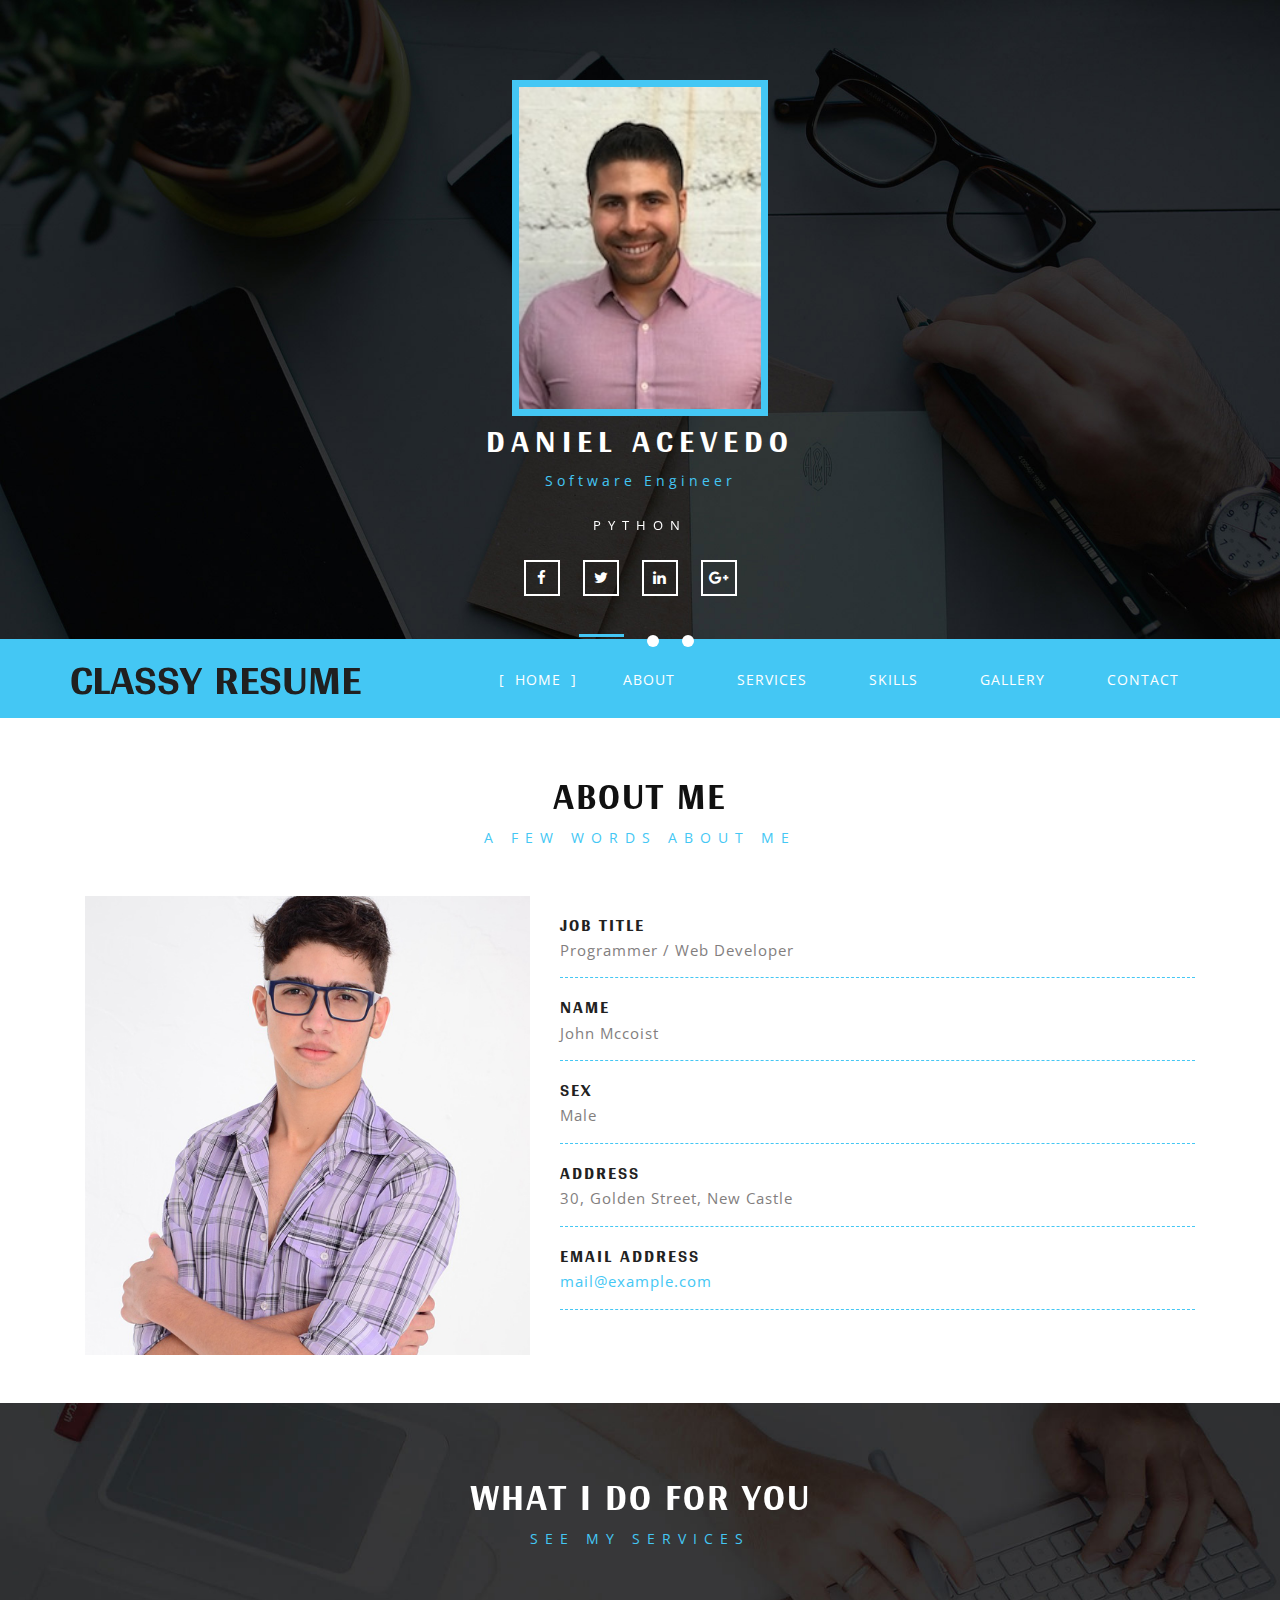
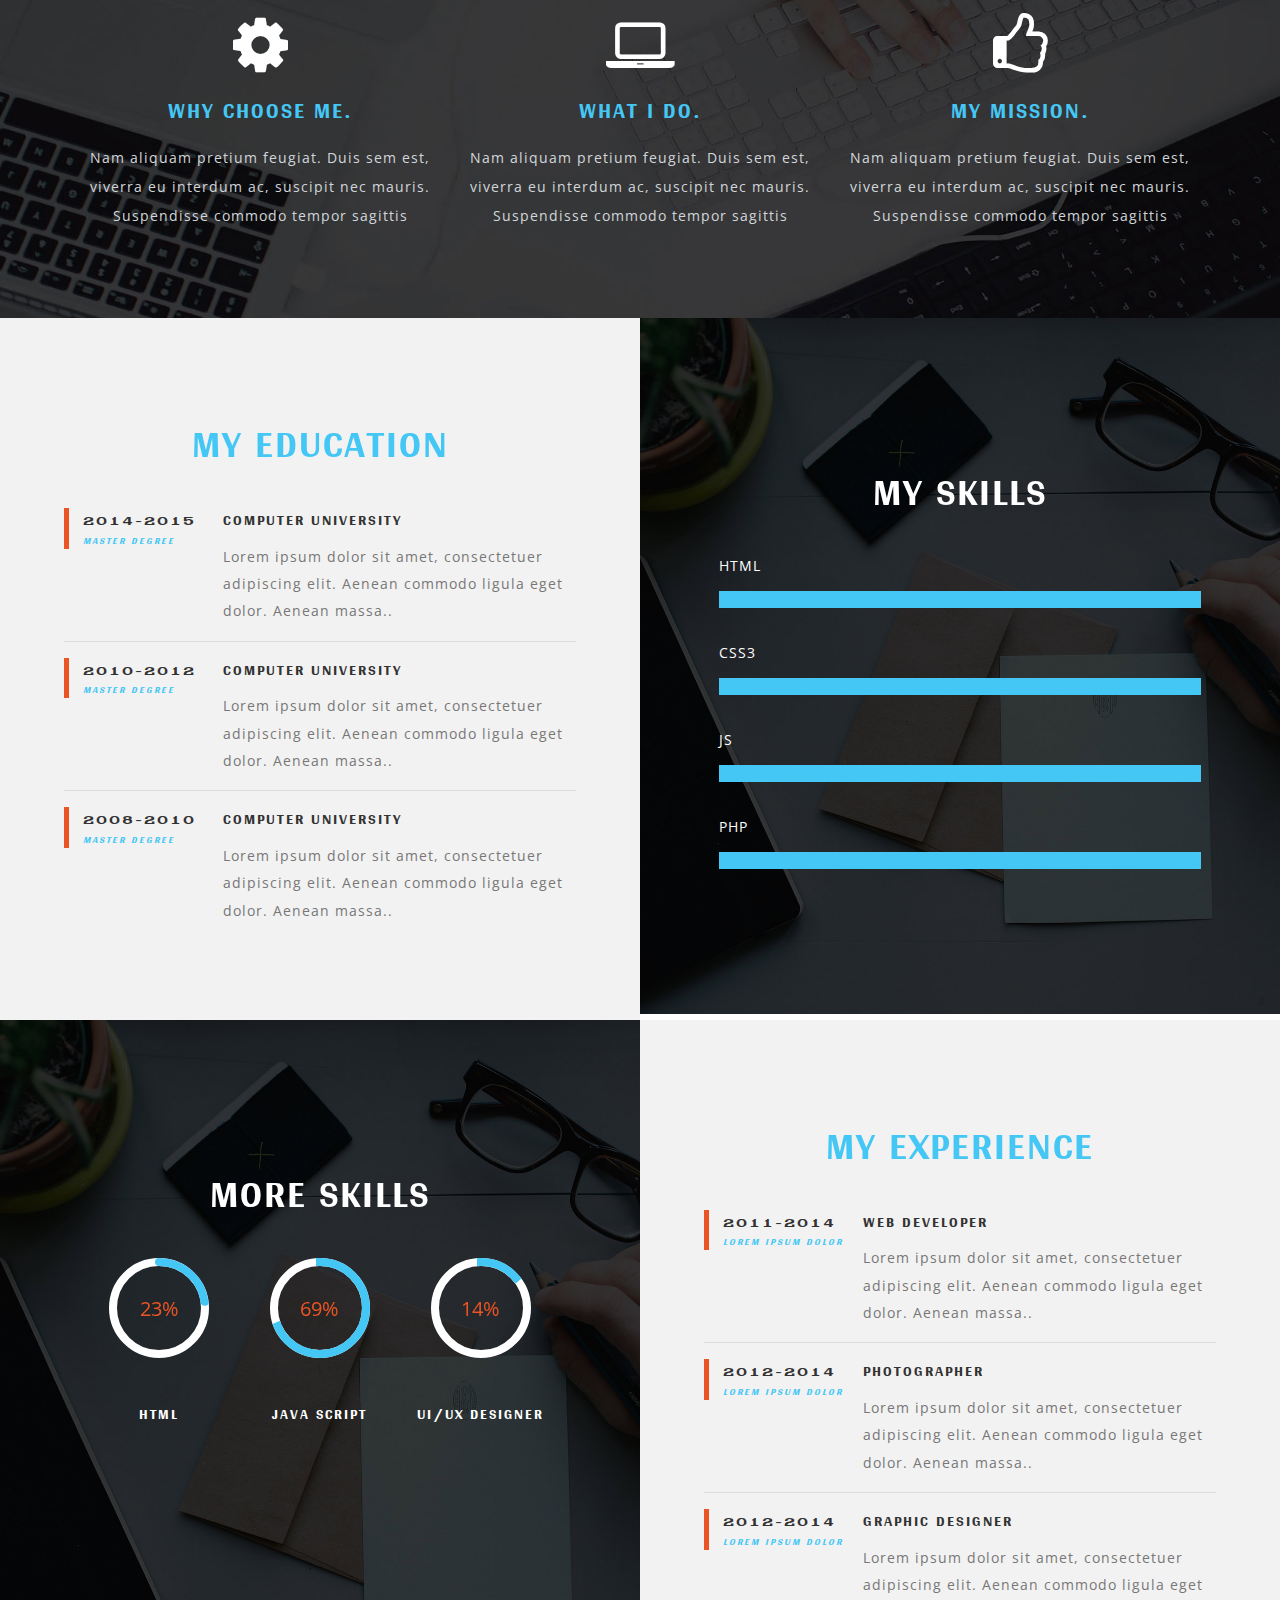
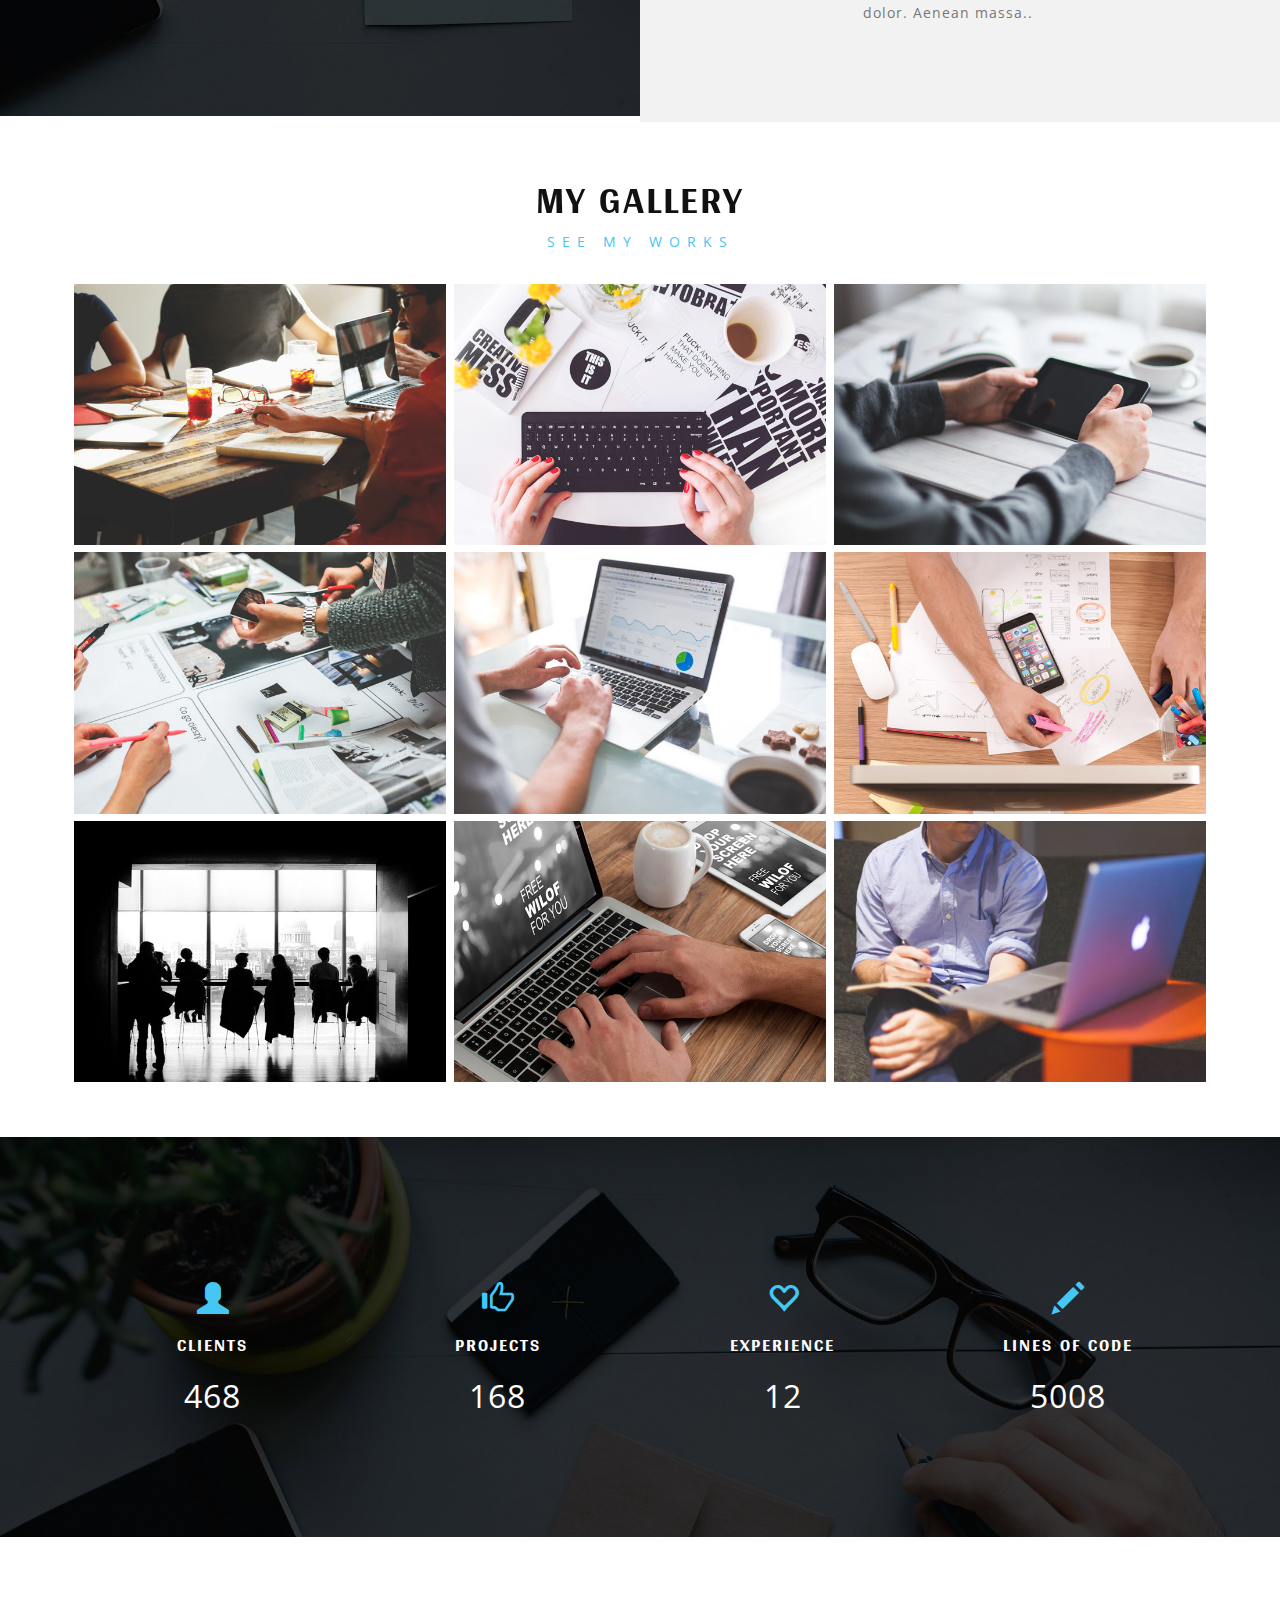
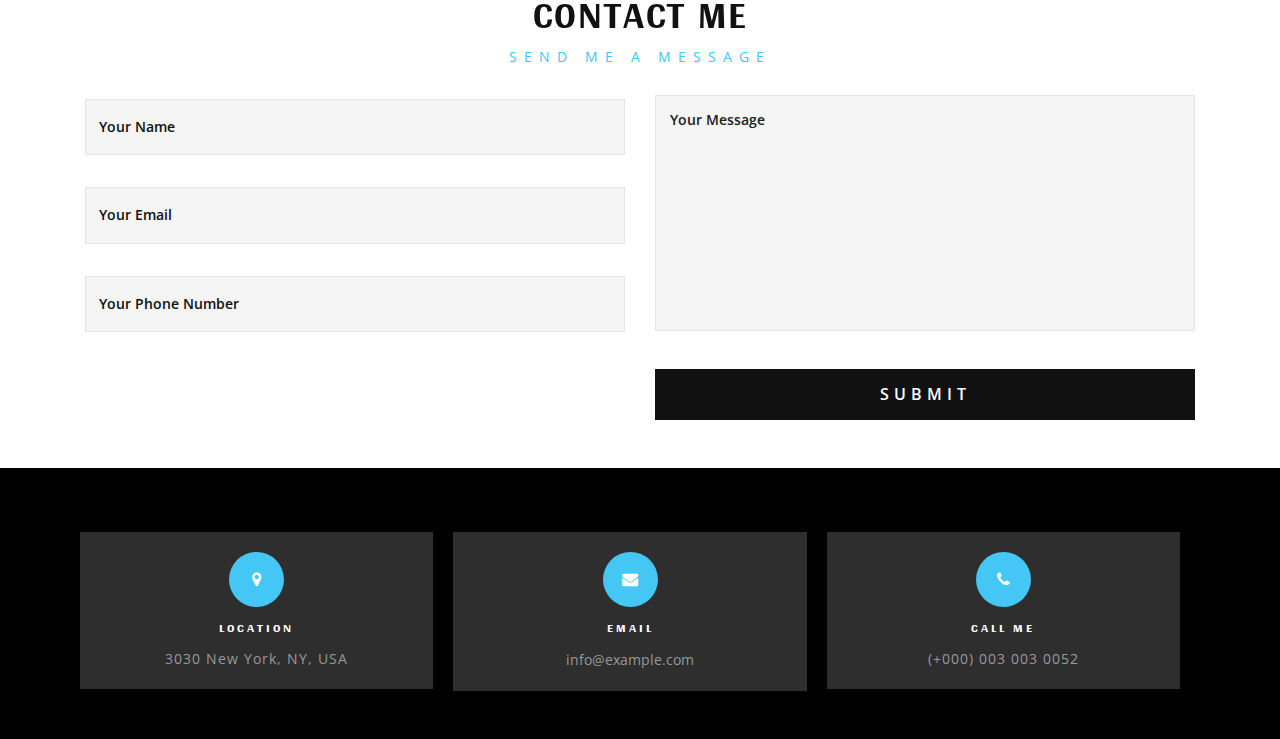
==== index.html @ b66ea281 "Website update" ====
<!DOCTYPE html>
<html lang="en">
<head>
<title>Daniel Acevedo</title>
<!-- for-mobile-apps -->
<meta name="viewport" content="width=device-width, initial-scale=1">
<meta http-equiv="Content-Type" content="text/html; charset=utf-8" />
<meta name="keywords" content="Daniel Acevedo" />
<script type="application/x-javascript"> addEventListener("load", function() { setTimeout(hideURLbar, 0); }, false);
		function hideURLbar(){ window.scrollTo(0,1); } </script>
<!-- //for-mobile-apps -->
<link href="css/bootstrap.css" rel="stylesheet" type="text/css" media="all" />
<link href="css/style.css" rel="stylesheet" type="text/css" media="all" />
<!-- gallery -->
<link type="text/css" rel="stylesheet" href="css/cm-overlay.css" />

<!-- //gallery -->
<!-- font-awesome icons -->
<link href="css/font-awesome.css" rel="stylesheet"> 

<!-- //font-awesome icons -->
<link href="//fonts.googleapis.com/css?family=Gidugu" rel="stylesheet">
<link href='//fonts.googleapis.com/css?family=Open+Sans:400,300,300italic,400italic,600,600italic,700,700italic,800,800italic' rel='stylesheet' type='text/css'>

</head>
	
<body>
<div class="main" id="home">
<!-- banner -->
	<div class="banner">
			<!--Slider-->
			<img src="images/headshot.jpg" alt=" " class="img-responsive">
					<h2>Daniel Acevedo</h2>
					<span>Software Engineer</span>
				<div class="callbacks_container">
					<ul class="rslides" id="slider3">
						<li>
						
							<div class="slider-info">
								  <p>Python</p>
							</div>
						</li>
						<li>
							<div class="slider-info">
							   
								   <p>C++</p>
						    </div>
						</li>
						<li>
							
							<div class="slider-info">
							<p>Video Game Experience</p>
							
							</div>
						</li>


					</ul>
					
			<div class="clearfix"></div>
		</div>
		<!--//Slider-->
					<ul class="top-links">
									<li><a href="#"><i class="fa fa-facebook"></i></a></li>
									<li><a href="#"><i class="fa fa-twitter"></i></a></li>
									<li><a href="https://linkedin.com/danielacevedo65"><i class="fa fa-linkedin"></i></a></li>
									<li><a href="#"><i class="fa fa-google-plus"></i></a></li>
								</ul>
	</div>
<!-- //banner -->
	</div>
<!-- header -->
	<div class="w3_navigation">
		<div class="container">
			<nav class="navbar navbar-default">
				<!-- Brand and toggle get grouped for better mobile display -->
				<div class="navbar-header">
				  <button type="button" class="navbar-toggle collapsed" data-toggle="collapse" data-target="#bs-example-navbar-collapse-1">
					<span class="sr-only">Toggle navigation</span>
					<span class="icon-bar"></span>
					<span class="icon-bar"></span>
					<span class="icon-bar"></span>
				  </button>
					<div class="logo">
						<h1><a class="navbar-brand" href="index.html"><span class="one">C</span>lassy Resume</a></h1>
					</div>
				</div>

				<!-- Collect the nav links, forms, and other content for toggling -->
				<div class="collapse navbar-collapse nav-wil" id="bs-example-navbar-collapse-1">
					<nav class="cl-effect-1" id="cl-effect-1">
						<ul class="nav navbar-nav">
							<li class="active"><a class="scroll" href="index.html">Home</a></li>
							<li><a href="#about" class="scroll hvr-bounce-to-bottom">About</a></li>
							<li><a href="#services" class="scroll hvr-bounce-to-bottom">Services</a></li>
							<li><a href="#education" class="scroll hvr-bounce-to-bottom">Skills</a></li>
							<li><a href="#gallery" class="scroll hvr-bounce-to-bottom">Gallery</a></li>
							<li><a href="#mail" class="scroll hvr-bounce-to-bottom">Contact</a></li>
						</ul>
					</nav>
				</div>
				<!-- /.navbar-collapse -->
			</nav>
		</div>
	</div>
</div>
<!-- //header -->
<!-- about -->
	<div class="about" id="about">
		<div class="container">
					<h3 class="w3l_head">About Me</h3>
			<p class="w3ls_head_para">A few words about me</p>
		<div class="w3l-grids-about">
				<div class="col-md-5 w3ls-ab-right">
					<div class="agile-about-right-img">
						<img src="images/ab.jpg" alt="">
					</div>
				</div>
				<div class="col-md-7 w3ls-agile-left">
					<div class="w3ls-agile-left-info">
						<h4>Job Title</h4>
						<p>Programmer / Web Developer</p>
					</div>
					<div class="w3ls-agile-left-info">
						<h4>Name</h4>
						<p>John Mccoist</p>
					</div>
					<div class="w3ls-agile-left-info">
						<h4>Sex</h4>
						<p>Male</p>
					</div>
					<div class="w3ls-agile-left-info">
						<h4>Address</h4>
						<p> 30, Golden Street, New Castle</p>
					</div>
					<div class="w3ls-agile-left-info">
						<h4>Email Address</h4>
						<p><a href="mailto:example@email.com">mail@example.com</a></p>
					</div>
				</div>
				<div class="clearfix"> </div>
			</div>
			</div>
		</div>
<!-- //about-bottom -->
<!-- services -->
<div class="service" id="services">
     <div class="container">
	 
	 		<h3 class="w3l_head two">WHAT I DO FOR YOU</h3>
			<p class="w3ls_head_para">See My Services</p>
    <div class="service-agileits">
			
			<div class="col-md-4 list-gds text-center">
				<i class="fa fa-cog" aria-hidden="true"></i>
				<h4>WHY CHOOSE Me.</h4>
				<p>Nam aliquam pretium feugiat. Duis sem est, viverra eu interdum ac, 
					suscipit nec mauris. Suspendisse commodo tempor sagittis</p>
			</div>
			<div class="col-md-4 list-gds text-center">
				<i class="fa fa-laptop" aria-hidden="true"></i>
				<h4>WHAT I DO. </h4>
				<p>Nam aliquam pretium feugiat. Duis sem est, viverra eu interdum ac, 
					suscipit nec mauris. Suspendisse commodo tempor sagittis</p>
			</div>
				<div class="col-md-4 list-gds text-center">
				<i class="fa fa-thumbs-o-up" aria-hidden="true"></i>
				<h4>My MISSION.</h4>
				<p>Nam aliquam pretium feugiat. Duis sem est, viverra eu interdum ac, 
					suscipit nec mauris. Suspendisse commodo tempor sagittis</p>
			</div>

			<div class="clearfix"></div>			
		
	 </div>
  </div>
 </div>
<!-- //services -->
<!-- /education -->
 <div class="education" id="education">
	    <div class="col-md-6 education-w3l">
		     <h3 class="w3l_head three">My Education</h3>
			  <div class="education-agile-grids">
				  <div class="education-agile-w3l">
				     <div class="education-agile-w3l-year">
					       <h4>2014-2015</h4>
						   <h6>Master Degree</h6>
				     </div>
					 <div class="education-agile-w3l-info">
					       <h4>COMPUTER UNIVERSITY</h4>
						   <p>Lorem ipsum dolor sit amet, consectetuer adipiscing elit. Aenean commodo ligula eget dolor. Aenean massa..</p>
						  
				     </div>
				      <div class="clearfix"></div>
				  </div>
				  <div class="education-agile-w3l two">
				     <div class="education-agile-w3l-year">
					       <h4>2010-2012</h4>
						   <h6>Master Degree</h6>
				     </div>
					 <div class="education-agile-w3l-info">
					       <h4>COMPUTER UNIVERSITY</h4>
						   <p>Lorem ipsum dolor sit amet, consectetuer adipiscing elit. Aenean commodo ligula eget dolor. Aenean massa..</p>
						  
				     </div>
				      <div class="clearfix"></div>
				  </div>
				  <div class="education-agile-w3l">
				     <div class="education-agile-w3l-year">
					       <h4>2008-2010</h4>
						   <h6>Master Degree</h6>
				     </div>
					 <div class="education-agile-w3l-info">
					       <h4>COMPUTER UNIVERSITY</h4>
						  						   <p>Lorem ipsum dolor sit amet, consectetuer adipiscing elit. Aenean commodo ligula eget dolor. Aenean massa..</p>
						  
				     </div>
				      <div class="clearfix"></div>
				  </div>
				 
			  </div>
		</div>
		<div class="col-md-6 skills">
		<h3 class="w3l_head two">My Skills</h3>
	     <div class="skill-agile">
						<div class='bar_group'>
						<div class='bar_group__bar thin elastic' label='HTML' value='230'></div>
						<div class='bar_group__bar thin elastic' label='Css3' value='130'></div>
						<div class='bar_group__bar thin elastic' label='Js' value='160'></div>
						<div class='bar_group__bar thin elastic' label='Php' value='340'></div>
					</div>

						</div>
		 </div>
		 <div class="clearfix"> </div>
		</div>
 <!-- //education -->
 <!-- /experience -->
 <div class="education" id="education two">
 		<div class="col-md-6 skills two">
		<h3 class="w3l_head two">More Skills</h3>
	     <div class="skill-agile">
			<div class="col-sm-4 abt-gd-left text-center">
			<div id="demo-pie-1" class="pie-title-center" data-percent="25"> <span class="pie-value"></span> </div>
			<h4>HTML</h4>
		</div>
		
		<div class="col-sm-4 abt-gd-left text-center">		   
			<div id="demo-pie-3" class="pie-title-center" data-percent="75"> <span class="pie-value"></span> </div>
			<h4>Java Script</h4>
		</div>
		<div class="col-sm-4 abt-gd-left text-center">		   
			<div id="demo-pie-4" class="pie-title-center" data-percent="15"> <span class="pie-value"></span> </div>
			<h4>UI/UX Designer</h4>
		</div>
		<div class="clearfix"></div>
</div>
		 </div>
	    <div class="col-md-6 education-w3l">
		     <h3 class="w3l_head three">My Experience</h3>
			  <div class="education-agile-grids">
				  <div class="education-agile-w3l">
				     <div class="education-agile-w3l-year">
					       <h4>2011-2014</h4>
						   <h6>Lorem ipsum dolor</h6>
				     </div>
					 <div class="education-agile-w3l-info">
					       <h4>Web Developer</h4>
						   <p>Lorem ipsum dolor sit amet, consectetuer adipiscing elit. Aenean commodo ligula eget dolor. Aenean massa..</p>
						  
				     </div>
				      <div class="clearfix"></div>
				  </div>
				  <div class="education-agile-w3l two">
				     <div class="education-agile-w3l-year">
					       <h4>2012-2014</h4>
						   <h6>Lorem ipsum dolor</h6>
				     </div>
					 <div class="education-agile-w3l-info">
					       <h4>Photographer</h4>
						   <p>Lorem ipsum dolor sit amet, consectetuer adipiscing elit. Aenean commodo ligula eget dolor. Aenean massa..</p>
						  
				     </div>
				      <div class="clearfix"></div>
				  </div>
				  <div class="education-agile-w3l">
				     <div class="education-agile-w3l-year">
					       <h4>2012-2014</h4>
						   <h6>Lorem ipsum dolor</h6>
				     </div>
					 <div class="education-agile-w3l-info">
					       <h4>GRAPHIC DESIGNER</h4>
						  						   <p>Lorem ipsum dolor sit amet, consectetuer adipiscing elit. Aenean commodo ligula eget dolor. Aenean massa..</p>
						  
				     </div>
				      <div class="clearfix"></div>
				  </div>
				 
			  </div>
		</div>

		 <div class="clearfix"> </div>
		</div>
 <!-- //experience -->
 <!-- /gallery-->
	<div class="portfolio" id="gallery">
		<div class="container">
				<h3 class="w3l_head">My Gallery</h3>
			<p class="w3ls_head_para">See My Works</p>
				<div class="agileits_portfolio_grids">
				<div class="col-md-4 agileits_portfolio_grid">
					<div class="agileinfo_portfolio_grid hovereffect">
						<a class="cm-overlay" href="images/1.jpg">
							<img src="images/1.jpg" alt=" " class="img-responsive">
							<div class="overlay">
								<h4>Classy Resume</h4>
								
							</div>
						</a>
					</div>
					<div class="agileinfo_portfolio_grid hovereffect">
						<a class="cm-overlay" href="images/2.jpg">
							<img src="images/2.jpg" alt=" " class="img-responsive">
							<div class="overlay">
								<h4>Classy Resume</h4>
							
							</div>
						</a>
					</div>
					<div class="agileinfo_portfolio_grid hovereffect">
						<a class="cm-overlay" href="images/3.jpg">
							<img src="images/3.jpg" alt=" " class="img-responsive">
							<div class="overlay">
								<h4>Classy Resume</h4>
								
							</div>
						</a>
					</div>
				</div>
				<div class="col-md-4 agileits_portfolio_grid">
					<div class="agileinfo_portfolio_grid hovereffect">
						<a class="cm-overlay" href="images/4.jpg">
							<img src="images/4.jpg" alt=" " class="img-responsive">
							<div class="overlay">
								<h4>Classy Resume</h4>
								
							</div>
						</a>
					</div>
					<div class="agileinfo_portfolio_grid hovereffect">
						<a class="cm-overlay" href="images/5.jpg">
							<img src="images/5.jpg" alt=" " class="img-responsive">
							<div class="overlay">
								<h4>Classy Resume</h4>
								
							</div>
						</a>
					</div>
					<div class="agileinfo_portfolio_grid hovereffect">
						<a class="cm-overlay" href="images/6.jpg">
							<img src="images/6.jpg" alt=" " class="img-responsive">
							<div class="overlay">
								<h4>Classy Resume</h4>
								
							</div>
						</a>
					</div>
				</div>
				<div class="col-md-4 agileits_portfolio_grid">
					<div class="agileinfo_portfolio_grid hovereffect">
						<a class="cm-overlay" href="images/7.jpg">
							<img src="images/7.jpg" alt=" " class="img-responsive">
							<div class="overlay">
								<h4>Classy Resume</h4>
								
							</div>
						</a>
					</div>
					<div class="agileinfo_portfolio_grid hovereffect">
						<a class="cm-overlay" href="images/8.jpg">
							<img src="images/8.jpg" alt=" " class="img-responsive">
							<div class="overlay">
								<h4>Classy Resume</h4>
							
							</div>
						</a>
					</div>
					<div class="agileinfo_portfolio_grid hovereffect">
						<a class="cm-overlay" href="images/9.jpg">
							<img src="images/9.jpg" alt=" " class="img-responsive">
							<div class="overlay">
								<h4>Classy Resume</h4>
								
							</div>
						</a>
					</div>
				</div>

				<div class="clearfix"> </div>
			</div>

			
		</div>
	</div>
<!-- //gallery -->
<!--counter-->
<div id="counter" class="counter">
	<div class="container">
			<!--count-down -->
		<div class="count">
			<div class="col-md-3 agile_count_grid">
				<span class="glyphicon glyphicon-user" aria-hidden="true"></span>
				
				<h5>CLIENTS</h5>
				
					<p class="counter">468</p> 
				
			</div>
			<div class="col-md-3 agile_count_grid">
				<span class="glyphicon glyphicon-thumbs-up" aria-hidden="true"></span>
				
				<h5>PROJECTS</h5>
				
					<p class="counter">168</p> 
				
			</div>
			<div class="col-md-3 agile_count_grid c3">
				<span class="glyphicon glyphicon-heart-empty" aria-hidden="true"></span>
				
				<h5>EXPERIENCE</h5>
				
					<p class="counter">12</p> 
				
			</div>
			<div class="col-md-3 agile_count_grid c4">
				
					<span class="glyphicon glyphicon-pencil" aria-hidden="true"></span>
				
				<h5>LINES OF CODE</h5>
				
					<p class="counter">5008</p> 
				
				
				
			</div>
			<div class="clearfix"> </div>
		</div>
	</div>
</div>
<!--counter-->
<!-- mail -->
	<div class="mail" id="mail">
		<div class="container">
			<h3 class="w3l_head w3l_head1">Contact Me</h3>
			<p class="w3ls_head_para w3ls_head_para1">send Me a message</p>
			<div class="w3_mail_grids">
				<form action="#" method="post">
					<div class="col-md-6 w3_agile_mail_grid">
						<span class="input input--ichiro">
							<input class="input__field input__field--ichiro" type="text" id="input-25" placeholder=" " required="">
							<label class="input__label input__label--ichiro" for="input-25">
								<span class="input__label-content input__label-content--ichiro">Your Name</span>
							</label>
						</span>
						<span class="input input--ichiro">
							<input class="input__field input__field--ichiro" type="email" id="input-26" placeholder=" " required="">
							<label class="input__label input__label--ichiro" for="input-26">
								<span class="input__label-content input__label-content--ichiro">Your Email</span>
							</label>
						</span>
						<span class="input input--ichiro">
							<input class="input__field input__field--ichiro" type="text" id="input-27" placeholder=" " required="">
							<label class="input__label input__label--ichiro" for="input-27">
								<span class="input__label-content input__label-content--ichiro">Your Phone Number</span>
							</label>
						</span>
						
					</div>
					<div class="col-md-6 w3_agile_mail_grid">
						<textarea name="Message" placeholder="Your Message" required=""></textarea>
						<input type="submit" value="Submit">
					</div>
					<div class="clearfix"> </div>
				</form>
			</div>
		</div>
	</div>
	
<!-- //mail -->
<!-- footer -->
	<div class="w3l_footer">
		<div class="container">
			
			<div class="w3ls_footer_grids">
				
				<div class="w3ls_footer_grid">
					<div class="col-md-4 w3ls_footer_grid_left">
						<div class="w3ls_footer_grid_leftl">
							<i class="fa fa-map-marker" aria-hidden="true"></i>
						</div>
						<div class="w3ls_footer_grid_leftr">
							<h4>Location</h4>
							<p>3030 New York, NY, USA</p>
						</div>
						<div class="clearfix"> </div>
					</div>
					<div class="col-md-4 w3ls_footer_grid_left">
						<div class="w3ls_footer_grid_leftl">
							<i class="fa fa-envelope" aria-hidden="true"></i>
						</div>
						<div class="w3ls_footer_grid_leftr">
							<h4>Email</h4>
							<a href="mailto:info@example.com">info@example.com</a>
						</div>
						<div class="clearfix"> </div>
					</div>
					<div class="col-md-4 w3ls_footer_grid_left">
						<div class="w3ls_footer_grid_leftl">
							<i class="fa fa-phone" aria-hidden="true"></i>
						</div>
						<div class="w3ls_footer_grid_leftr">
							<h4>Call Me</h4>
							<p>(+000) 003 003 0052</p>
						</div>
						<div class="clearfix"> </div>
					</div>
					<div class="clearfix"> </div>
				</div>
			</div>
		</div>
		
	</div>
<!-- //footer -->
<script src="js/jquery-2.2.3.min.js"></script> 
<!-- skills -->
<script src="js/pie-chart.js" type="text/javascript"></script>
 <script type="text/javascript">

        $(document).ready(function () {
            $('#demo-pie-1').pieChart({
                barColor: '#44c7f4',
                trackColor: '#fff',
                lineCap: 'round',
                lineWidth: 8,
                onStep: function (from, to, percent) {
                    $(this.element).find('.pie-value').text(Math.round(percent) + '%');
                }
            });

            $('#demo-pie-2').pieChart({
                barColor: '#44c7f4',
                trackColor: '#fff',
                lineCap: 'butt',
                lineWidth: 8,
                onStep: function (from, to, percent) {
                    $(this.element).find('.pie-value').text(Math.round(percent) + '%');
                }
            });

            $('#demo-pie-3').pieChart({
                barColor: '#44c7f4',
                trackColor: '#fff',
                lineCap: 'square',
                lineWidth: 8,
                onStep: function (from, to, percent) {
                    $(this.element).find('.pie-value').text(Math.round(percent) + '%');
                }
            });
			
			$('#demo-pie-4').pieChart({
                barColor: '#44c7f4',
                trackColor: '#fff',
                lineCap: 'square',
                lineWidth: 8,
                onStep: function (from, to, percent) {
                    $(this.element).find('.pie-value').text(Math.round(percent) + '%');
                }
            });
        });
    </script>
<!-- skills -->	
						<script src="js/responsiveslides.min.js"></script>
							<script>
								// You can also use "$(window).load(function() {"
								$(function () {
								  // Slideshow 4
								  $("#slider3").responsiveSlides({
									auto: true,
									pager:true,
									nav:false,
									speed: 500,
									namespace: "callbacks",
									before: function () {
									  $('.events').append("<li>before event fired.</li>");
									},
									after: function () {
									  $('.events').append("<li>after event fired.</li>");
									}
								  });
							
								});
							 </script>
							 <!-- js -->
				<script src="js/jquery.tools.min.js"></script>
				<script src="js/jquery.mobile.custom.min.js"></script>
				<script src="js/jquery.cm-overlay.js"></script>
				<script>
					$(document).ready(function(){
						$('.cm-overlay').cmOverlay();
					});
				</script>
<!-- js files -->



<script src="js/bars.js"></script>

<!-- start-smoth-scrolling -->
<script type="text/javascript" src="js/move-top.js"></script>
<script type="text/javascript" src="js/easing.js"></script>
<script type="text/javascript">
	jQuery(document).ready(function($) {
		$(".scroll").click(function(event){		
			event.preventDefault();
			$('html,body').animate({scrollTop:$(this.hash).offset().top},1000);
		});
	});
</script>
<!-- start-smoth-scrolling -->

<!-- //js -->
	<script src="js/bootstrap.js"></script>
<!-- //for bootstrap working -->
<!-- here stars scrolling icon -->
	<script type="text/javascript">
		$(document).ready(function() {
			/*
				var defaults = {
				containerID: 'toTop', // fading element id
				containerHoverID: 'toTopHover', // fading element hover id
				scrollSpeed: 1200,
				easingType: 'linear' 
				};
			*/
								
			$().UItoTop({ easingType: 'easeOutQuart' });
								
			});
	</script>
<!-- //here ends scrolling icon -->
</body>
</html>
---- css/style.css ----
/*--
Author: W3layouts
Author URL: http://w3layouts.com
License: Creative Commons Attribution 3.0 Unported
License URL: http://creativecommons.org/licenses/by/3.0/
--*/
html, body{
    font-size: 100%;
	font-family: 'Open Sans', sans-serif;
	background:#ffffff;
	margin: 0;
}
p,ul li,ol li{
	margin:0;
	font-size:14px;
	letter-spacing: 1px;
}
h1,h2,h3,h4,h5,h6{
	font-family: 'Gidugu', sans-serif;
	text-transform:uppercase;
	margin:0;
}
ul,label{
	margin:0;
	padding:0;
}
body a:hover{
	text-decoration:none;
}
input[type="submit"],input[type="reset"],.w3ls_footer_grid_leftl,.w3ls_footer_grid_leftr h4,.w3l_footer_pos p a,.w3ls_footer_grid_leftr a,.w3layouts_header_right ul li a,.w3ls_social li a,.w3_team_grid1_pos,.w3_team_grid1_pos img{
	transition: .5s ease-in;
	-webkit-transition: .5s ease-in;
	-moz-transition: .5s ease-in;
	-o-transition: .5s ease-in;
	-ms-transition: .5s ease-in;
}
/*-- header --*/
/*-- nav-effect --*/
.cl-effect-1 a::before,
.cl-effect-1 a::after {
	display: inline-block;
	opacity: 0;
	-webkit-transition: -webkit-transform 0.3s, opacity 0.2s;
	-moz-transition: -moz-transform 0.3s, opacity 0.2s;
	transition: transform 0.3s, opacity 0.2s;
}

.cl-effect-1 a::before {
	margin-right: 10px;
	content: '[';
	-webkit-transform: translateX(20px);
	-moz-transform: translateX(20px);
	transform: translateX(20px);
}

.cl-effect-1 a::after {
	margin-left: 10px;
	content: ']';
/*-- w3layouts --*/
	-webkit-transform: translateX(-20px);
	-moz-transform: translateX(-20px);
	transform: translateX(-20px);
}

.cl-effect-1 a:hover::before,
.cl-effect-1 a:hover::after,
.cl-effect-1 a:focus::before,
.cl-effect-1 a:focus::after,.navbar-nav li.active a::before,.navbar-nav li.active a::after,
.navbar-nav li.active a:focus::before,
.navbar-nav li.active a:focus::after{
	opacity: 1;
	-webkit-transform: translateX(0px);
	-moz-transform: translateX(0px);
	transform: translateX(0px);
}
/*-- //nav-effect --*/
.header {
    border-bottom: 1px solid #EAEAEA;
}
.navbar-default {
    background: none;
    border: none;
}
.navbar {
    margin-bottom: 0;
}
.navbar-collapse {
    padding: 0;
    box-shadow: none;
}
.navbar-default .navbar-collapse, .navbar-default .navbar-form {
    border: none;
}
.navbar-nav {
        float: right;
        margin: 8px 0 0 0!important;
}
.navbar-default .navbar-brand,.navbar-default .navbar-brand:hover, .navbar-default .navbar-brand:focus {
     color: #202020;
}
.navbar-brand {
      line-height: 35px;
    font-size: 1.8em;
    height: 63px;
    color: #fff;
	 padding:15px 0;
}
/*-- agileits --*/
.logo h1 {
    text-transform: uppercase;
}
.navbar-default .navbar-nav > .active > a, .navbar-default .navbar-nav > .active > a:hover, .navbar-default .navbar-nav > .active > a:focus {
    background: none;
	color:#7ac143;
}
.navbar-default .navbar-nav > li > a:hover, .navbar-default .navbar-nav > li > a:focus {
     color: #111!important;
}
.navbar-nav > li > a {
    font-size: 14px;
    text-transform: uppercase;
    color: #fff!important;
}
.header-bottom {
    position: relative;
    padding: 1em 0;
}
/*-- search --*/
.cd-main-header {
  /* Force Hardware Acceleration in WebKit */
  -webkit-transform: translateZ(0);
  -moz-transform: translateZ(0);
  -ms-transform: translateZ(0);
  -o-transform: translateZ(0);
  transform: translateZ(0);
  will-change: transform;
}
.cd-main-header {
  -webkit-transition: -webkit-transform 0.3s;
  -moz-transition: -moz-transform 0.3s;
  transition: transform 0.3s;
}
.cd-main-content.nav-is-visible, .cd-main-header.nav-is-visible {
	-webkit-transform: translateX(-260px);
	-moz-transform: translateX(-260px);
	-ms-transform: translateX(-260px);
	-o-transform: translateX(-260px);
	transform: translateX(-260px);
}
.nav-on-left .cd-main-content.nav-is-visible, .nav-on-left .cd-main-header.nav-is-visible {
	-webkit-transform: translateX(260px);
/*-- w3layouts --*/
	-moz-transform: translateX(260px);
	-ms-transform: translateX(260px);
	-o-transform: translateX(260px);
	transform: translateX(260px);
}
/*-- //header --*/
#home {
    background: url(../images/banner.jpg) no-repeat center top;
    background-size: cover;
    -webkit-background-size: cover;
    -moz-background-size: cover;
    -o-background-size: cover;
    -ms-background-size: cover;
       min-height: 715px;
    position: relative;
}
.banner {
       margin: 0 auto;
    text-align: center;
    padding-top: 6em;
}
.banner img {
       margin: 0 auto;
    text-align: center;
    border: 7px solid #44c7f4;
}
.banner h2 {
    font-size: 3.5em;
    color: #fff;
    margin: 0em 0;
    letter-spacing: 6px;
}
.banner span {
    color: #44c7f4;
	letter-spacing:4px;
	font-size:0.9em;
}
.slider-info p {
    font-size:1em;
    text-transform: uppercase;
    color: #fff;
    letter-spacing: 7px;
    margin: 2em 0;
}
/*--slider--*/
#slider2,
#slider3 {
  box-shadow: none;
  -moz-box-shadow: none;
  -webkit-box-shadow: none;
  margin: 0 auto;
}
.rslides_tabs li:first-child {
  margin-left: 0;
}
.rslides_tabs .rslides_here a {
  background: rgba(255,255,255,.1);
  color: #fff;
  font-weight: bold;
}
.events {
  list-style: none;
}
.callbacks_container {
  position: relative;
  float: left;
  width: 100%;
}
.callbacks {
  position: relative;
  list-style: none;
  overflow: hidden;
  width: 100%;
  padding: 0;
  margin: 0;
}
.callbacks li {
  position: absolute;
  width: 100%;
}
.callbacks img {
  position: relative;
  z-index: 1;
  height: auto;
  border: 0;
}
.callbacks .caption {
	display: block;
	position: absolute;
	z-index: 2;
	font-size: 20px;
	text-shadow: none;
	color: #fff;
	left: 0;
	right: 0;
	padding: 10px 20px;
	margin: 0;
	max-width: none;
	top: 10%;
	text-align: center;
}
.callbacks_nav {
    position: absolute;
    -webkit-tap-highlight-color: rgba(0,0,0,0);
       bottom: 24%;
    left: 0;
    z-index: 3;
    text-indent: -9999px;
    overflow: hidden;
    text-decoration: none;
    width:32px;
    height:32px;
    background: transparent url("../images/left.png") no-repeat left top;
}
 .callbacks_nav:hover{
  	opacity: 0.5;
  }
.callbacks_nav.next {
  left: auto;
   background: transparent url("../images/right.png") no-repeat right top;
       left: 51%;
 }
 .callbacks_nav.prev {
	right: auto;
	background-position:left top;
	left: 47%;
}
#slider3-pager a {
  display: inline-block;
}
#slider3-pager span{
  float: left;
}
#slider3-pager span{
	width:100px;
	height:15px;
	background:#fff;
	display:inline-block;
	border-radius:30em;
	opacity:0.6;
}
#slider3-pager .rslides_here a {
  background: #FFF;
  border-radius:30em;
  opacity:1;
}
#slider3-pager a {
  padding: 0;
}
#slider3-pager li{
	display:inline-block;
}
.rslides {
  position: relative;
  list-style: none;
  overflow: hidden;
  width: 100%;
  padding: 0;
}
.rslides li {
  -webkit-backface-visibility: hidden;
  position: absolute;
  display:none;
  width: 100%;
  left: 0;
  top: 0;
}
.rslides li{
  position: relative;
  display: block;
  float: left;
}
.rslides img {
  height: auto;
  border: 0;
  }
.callbacks_tabs{
    list-style: none;
    position: absolute;
    bottom: -105%;
    left: 44%;
    padding: 0;
    margin: 0;
    z-index: 990;
    display: block;
    text-align: center;
}
.slider-top span{
	font-weight:600;
}
.callbacks_tabs li{
       display: inline-block;
    margin: 0 7px;
}
/*----*/
.callbacks_tabs a{
 visibility: hidden;
}
.callbacks_tabs a:after {
    content: "\f111";
    font-size: 0;
    font-family: FontAwesome;
    visibility: visible;
    display: block;
    height: 12px;
    width: 12px;
    display: inline-block;
    background: #fff;
    border-radius: 50%;
    -webkit-border-radius: 50%;
    -o-border-radius: 50%;
    -moz-border-radius: 50%;
    -ms-border-radius: 50%;
}
.callbacks_here a:after{
    background: #44c7f4;
    border: 1px solid #44c7f4;
    height: 3px;
    width: 45px;
    border-radius: 0;
}
/*-- social-icons --*/
ul.top-links li {
    margin-right: 19px;
    display: inline-block;
}
ul.top-links {
      margin-top: 0;
}
ul.top-links li a i.fa {
    color: #fff;
    font-size: 15px;
    line-height: 31px;
    text-align: center;
    transition: all 0.5s ease-in-out;
    -webkit-transition: all 0.5s ease-in-out;
    -moz-transition: all 0.5s ease-in-out;
    -o-transition: all 0.5s ease-in-out;
    -ms-transition: all 0.5s ease-in-out;
    width: 36px;
    height: 36px;
    border: 2px solid #fff;
}
ul.top-links li a i.fa:hover {
    color:#44c7f4;
}
.w3_navigation {
    background: #44c7f4;
    padding: 0.5em 0;
}
/*-- //social-icons --*/
/*-- //banner --*/
/*-- /about --*/
#about,#mail,#gallery {
    padding: 4em 0;
}
.w3ls-agile-left-info {
    padding: 1em 0;
    border-bottom: 1px dashed #44c7f4;
}
.w3ls-agile-left-info h4, .social-info h4 {
    font-size: 1.6em;
    margin: 0;
    color: #212121;
    text-transform: uppercase;
    letter-spacing: 2px;
}
.w3ls-agile-left-info p {
    color: #827e7e;
    font-size: 0.95em;
}
.agile-about-right-img img {
    width: 100%;
}

h3.w3l_head {
    text-align: center;
    color: #111;
    font-size: 3.5em;
    letter-spacing: 2px;
}
h3.w3l_head.three {
    color: #44c7f4;
}
p.w3ls_head_para {
    color: #44c7f4;
    text-align: center;
    text-transform: uppercase;
    letter-spacing: 7px;
}
.w3l-grids-about {
    margin-top: 3em;
}
.w3ls-agile-left-info a {
    color: #44c7f4;
}
/*-- //about --*/
.pie-title-center {
  display: inline-block;
  position: relative;
  text-align: center;
}
h3.tittle:after, h3.tittle:before {
    border: 4px double #c2c2c2;
    width: 120px;
    display: inline-block;
    content: "";
    margin: 9px 10px;
}

.pie-value {
    display: block;
    position: absolute;
    font-size:20px;
  top: 35%;
    left: 0;
    right: 0;
    color: #eb5424;
}
.abt-gd-left h4 {
    margin-top: 40px;
    color: #10A7AF;
    font-weight: 100;
    font-size: 22px;
}
.abt-left {
    padding: 120px 100px 0;
	min-height:610px;
}
/*-- /services --*/
#services{
    background: url(../images/serve.jpg) no-repeat center top;
    background-size: cover;
    -webkit-background-size: cover;
    -moz-background-size: cover;
    -o-background-size: cover;
    -ms-background-size: cover;
   min-height: 515px;
    padding-top: 4em;
}
.service-agileits {
    margin-top: 4em;
}
h3.w3l_head.two {
    color: #fff;
}
.list-gds  h4 {
    font-size:2em;
    margin: 0.5em 0;
    color: #44c7f4;
    text-transform: uppercase;
    letter-spacing: 2px;
}
.list-gds p {
    font-size: 0.9em;
    color: #d2d6da;
    line-height: 2em;
}
.list-gds i {
    font-size: 4em;
    color: #fff;
}
/*-- //services --*/
/*-- /skills --*/
.skills{
      background: url(../images/banner.jpg) no-repeat center top;
    background-size: cover;
    -webkit-background-size: cover;
    -moz-background-size: cover;
    -o-background-size: cover;
    -ms-background-size: cover;
       min-height: 690px;
    padding-top: 9em;
}
.skill-agile h4 {
    font-size: 1.6em;
    text-transform: uppercase;
    color: #fff;
    letter-spacing: 2px;
}
body .bar_group__bar.thin::before, body .bar_group__bar.thick::before {
	display: block;
	content: '';
	position: absolute;
	z-index: -1;
}

body .bar_group__bar.thin::before {
  width: 100%;
  height:17px;
  background: #fff;

}
.skill-agile {
     padding: 0 4em;
    margin-top: 2em;
}
body .bar_group__bar.thin {
    height: 17px;
    background: #44c7f4;
    margin-bottom:35px;
    -webkit-transition: width 2s;
    transition: width 2s;

}
.bar_group{
    position: relative;
    z-index: 1;
}
body .bar_group__bar.thin:last-child {
    margin-bottom: 0;
}
.agileits_skills_grids,.wthree_team_grids{
    margin: 3em 0 0;
}
p.b_label {
    font-size: .9em;
    text-transform: uppercase;
    color:#ffffff;
     margin-bottom: 1em;
}
/*-- //skills --*/
/*-- /education --*/
.education-agile-w3l-year {
      float: left;
    width: 30%;
    border-left: 5px solid #eb5424;
    padding-left: 14px;
}
.education-agile-w3l-info {
    float: right;
    width: 69%;
}
.education-w3l {
    padding: 8em 4em;
    background: #f3f2f2;
}
.education-agile-w3l-info h4 ,.education-agile-w3l-year h4{
    font-size: 1.6em;
    text-transform: uppercase;
    color: #333;
    letter-spacing: 2px;
}
.education-agile-grids {
    margin-top: 2em;
}
.education-agile-w3l-year h6 {
    color: #44c7f4;
    text-transform: uppercase;
    letter-spacing:2px;
	font-style:italic;
	font-size:1em;
}
.education-agile-w3l-info p {
    font-size: 0.9em;
    line-height: 1.9em;
    color: #777;
    margin-top: 10px;
}
.education-agile-w3l.two {
    margin: 1em 0;
    border: 1px solid #ddd;
    border-left: none;
    border-right: none;
    padding: 1em 0;
}
/*-- //education --*/
.agileits_portfolio_grids {
    margin: 2em 0 0 0;
}
.hovereffect {
    width: 100%;
    height: 100%;
    overflow: hidden;
    position: relative;
    text-align: center;
}

.hovereffect .overlay {
  position: absolute;
  overflow: hidden;
  width: 80%;
  height: 80%;
  left: 10%;
  top: 10%;
  border-bottom: 1px solid #FFF;
  border-top: 1px solid #FFF;
  -webkit-transition: opacity 0.35s, -webkit-transform 0.35s;
  transition: opacity 0.35s, transform 0.35s;
  -webkit-transform: scale(0,1);
  -ms-transform: scale(0,1);
  transform: scale(0,1);
}

.hovereffect:hover .overlay {
  opacity: 1;
  filter: alpha(opacity=100);
  -webkit-transform: scale(1);
  -ms-transform: scale(1);
  transform: scale(1);
}

.hovereffect img {
  display: block;
  position: relative;
  -webkit-transition: all 0.35s;
  transition: all 0.35s;
  margin-bottom: 7px;
}

.hovereffect:hover img {
  filter: brightness(0.6);
  -webkit-filter: brightness(0.6);
  -moz-filter: brightness(0.6);
  -o-filter: brightness(0.6);
  -ms-filter: brightness(0.6);
}

.hovereffect h4 {
	    text-transform: uppercase;
    text-align: center;
    position: relative;
    font-size: 2.2em;
    background-color: transparent;
    color: #44c7f4;
    padding: 2em 0 0.5em;
    opacity: 0;
    filter: alpha(opacity=0);
    -webkit-transition: opacity 0.35s, -webkit-transform 0.35s;
    transition: opacity 0.35s, transform 0.35s;
    -webkit-transform: translate3d(0,-100%,0);
    transform: translate3d(0,-100%,0);
    letter-spacing: 2px;
}

.hovereffect p{
	color: #FFF;
    line-height: 1.8em;
	opacity: 0;
	filter: alpha(opacity=0);
	-webkit-transition: opacity 0.35s, -webkit-transform 0.35s;
	transition: opacity 0.35s, transform 0.35s;
	-webkit-transform: translate3d(0,100%,0);
	transform: translate3d(0,100%,0);
}

.hovereffect:hover p, .hovereffect:hover h4 {
	opacity: 1;
	filter: alpha(opacity=100);
	-webkit-transform: translate3d(0,0,0);
	transform: translate3d(0,0,0);
}
.agileits_portfolio_grid {
    padding: 0 4px;
}
/*-- //portfolio --*/
#counter {
    background: url(../images/banner.jpg) no-repeat center top;
    background-size: cover;
    -webkit-background-size: cover;
    -moz-background-size: cover;
    -o-background-size: cover;
    -ms-background-size: cover;
    min-height:450px;
}
.agile_count_grid {
    text-align: center;
}
.agile_count_grid  h5 {
    font-size: 1.6em;
    text-transform: uppercase;
    color: #fff;
    letter-spacing: 2px;
	    margin: 0.5em 0;
}
p.counter {
    font-size: 2em;
	color:#fff;
	}
.agile_count_grid span{
	 font-size:2em;
    text-transform: uppercase;
       color: #44c7f4;
	
}
.count {
    padding-top: 11em;
}
/*-- mail --*/
.w3_mail_grids textarea{
	outline: none;
    padding: 10px;
    color: #212121;
    font-size: 14px;
    border: none;
    border-bottom:2px solid #f2f2f2;
    background: none;
    width: 97.3%;
    margin:0 0 3em 1.1em;
    min-height: 150px;
    resize: none;
	font-weight:600;
}
.w3_mail_grids textarea::-webkit-input-placeholder {
	color: #212121 !important;
}
.w3_mail_grids input[type="submit"]{
    outline: none;
    color: #fff;
    letter-spacing: 5px;
    font-size: 1em;
    border: none;
    text-transform: uppercase;
    width: 100%;
    font-weight: 600;
    background: #111;
    padding: 0.9em;
    margin-top: 2em;
}
.w3_mail_grids input[type="submit"]:hover{
 background:#44c7f4;
}

/*-- mail --*/
.input {
	position: relative;
	z-index: 1;
	display: inline-block;
	margin: 0;
	max-width: 100%;
	width: calc(100% - 0em);
	vertical-align: top;
}

.input__field {
	position: relative;
	display: block;
	float: right;
	padding: 0.8em;
	width: 60%;
	border: none;
	border-radius: 0;
	background: #f0f0f0;
	color: #aaa;=
	-webkit-appearance: none; /* for box shadows to show on iOS */
}

.input__field:focus {
	outline: none;
}

.input__label {
	display: inline-block;
    float: right;
    padding: 0 1em;
    width: 40%;
    color: #111;
    font-size: 14px;
    -webkit-font-smoothing: antialiased;
    -moz-osx-font-smoothing: grayscale;
    -webkit-touch-callout: none;
    -webkit-user-select: none;
    -khtml-user-select: none;
    -moz-user-select: none;
    -ms-user-select: none;
    user-select: none;
	    font-weight: 600;
}

.input__label-content {
	position: relative;
	display: block;
	padding:1.3em 0;
	width: 100%;
}
/* Ichiro */
.input--ichiro {
	margin-top: 2em;
}

.input__field--ichiro {
	position: absolute;
    top: 4px;
    left: 4px;
    z-index: 100;
    display: block;
    padding: 0 1em;
    width: calc(100% - 8px);
    height: calc(100% - 8px);
    background: #fff;
    color: #212121;
    opacity: 0;
    -webkit-transform: scale3d(1, 0, 1);
    transform: scale3d(1, 0, 1);
    -webkit-transform-origin: 50% 100%;
    transform-origin: 50% 100%;
    -webkit-transition: opacity 0.3s, -webkit-transform 0.3s;
    transition: opacity 0.3s, transform 0.3s;
}

.input__label--ichiro {
	width: 100%;
	text-align: left;
	cursor: text;
}

.input__label--ichiro::before {
	content: '';
	position: absolute;
	top: 0;
	left: 0;
	width: 100%;
	height: 100%;
	background: #f5f5f5;
	-webkit-transform-origin: 50% 100%;
	transform-origin: 50% 100%;
	-webkit-transition: -webkit-transform 0.3s;
	transition: transform 0.3s;
	border: 1px solid #e4e4e4;
}

.input__label-content--ichiro {
	-webkit-transform-origin: 0% 50%;
	transform-origin: 0% 50%;
	-webkit-transition: -webkit-transform 0.3s;
	transition: transform 0.3s;
}

.input__field--ichiro:focus,
.input--filled .input__field--ichiro {
	opacity: 1;
	-webkit-transform: scale3d(1, 1, 1);
	transform: scale3d(1, 1, 1);
}

.input__field--ichiro:focus + .input__label--ichiro,
.input--filled .input__label--ichiro {
	cursor: default;
	pointer-events: none;
}

.input__field--ichiro:focus + .input__label--ichiro::before,
.input--filled .input__label--ichiro::before {
	-webkit-transform: scale3d(1, 1.5, 1);
	transform: scale3d(1, 1.5, 1);
	border: none;
}

.input__field--ichiro:focus + .input__label--ichiro .input__label-content--ichiro,
.input--filled .input__label-content--ichiro {
	-webkit-transform: translate3d(0, -2.9em, 0) scale3d(0.8, 0.8, 1);
	transform:translate3d(0, -2.9em, 0) scale3d(0.8, 0.8, 1) translateZ(1px);
}
.w3_agile_mail_grid textarea {
    outline: none;
    width: 100%;
    background: #f5f5f5;
    color: #111;
    padding:1em;
    font-size: 14px;
    border: 1px solid #e4e4e4;
      min-height: 236px;
     font-weight: 600;
    margin: 2em 0 0;
}
.w3_agile_mail_grid textarea::-webkit-input-placeholder {
	color: #212121 !important;
}
/*-- //mail --*/
/*-- footer --*/
.w3l_footer{
	     background: #000;
       padding: 4em 0 3em 0;
}
.w3l_footer form{
	width: 45%;
    margin: 3em auto 0;
}
.w3ls_footer_grid {
    margin: 0 auto;
    text-align: center;
}
.w3ls_footer_grids p.agileits_w3layouts_est{
	color:#fff;
	line-height:2em;
	margin:2em auto 5em;
	    margin: 0 auto;
	text-align:center;
}
.w3ls_footer_grid_leftl{
	    width: 55px;
    height: 55px;
    border-radius: 50px;
    text-align: center;
    background: #44c7f4;
    margin: 0 auto;
}
.w3ls_footer_grid_leftl i{
	color: #fff;
    font-size: 1em;
    line-height: 3.4em;
}
.w3ls_footer_grid_leftr{
    margin-top: 10px;
}
.w3ls_footer_grid_leftr h4{
	font-size: 1.2em;
    color: #fff;
    letter-spacing: 3px;
    margin-bottom: .5em;
}
.w3ls_footer_grid_leftr p{
	color:#999;
	line-height:1.5em;
}
.w3ls_footer_grid_leftr a{
	color:#999;
	text-decoration:none;
	font-size:14px;
}
.w3ls_footer_grid_leftr a:hover{
	color:#44c7f4;
}
.w3l_footer_pos{
      margin-top: 4em;
}
.w3l_footer_pos p{
	text-align:center;
	color:#fff;
	line-height:1.8em;
}
.w3l_footer_pos p a{
	color:#44c7f4;
	text-decoration:underline;
}
.w3l_footer_pos p a:hover{
	color:#fff;
}
.w3ls_footer_grid_left:hover .w3ls_footer_grid_leftl{
	background:#fff;
}
.w3ls_footer_grid_left:hover .w3ls_footer_grid_leftl i{
	color:#212121;
}
.w3ls_footer_grid_left:hover .w3ls_footer_grid_leftr h4{
	color:#44c7f4;
}
.w3ls_footer_grid_left {
      background: #2e2e2e;
    float: left;
    width: 31%;
    margin: 0 10px;
    padding: 20px 20px;
}
/*-- //footer --*/
.map iframe{
	width:100%;
	min-height:350px;
	margin-top:2em;
	margin-bottom:-6px;
	border:none;
}
/*-- to-top --*/
#toTop {
	display: none;
	text-decoration: none;
	position: fixed;
	bottom: 20px;
	right: 2%;
	overflow: hidden;
	z-index: 999; 
	width: 32px;
	height: 32px;
	border: none;
	text-indent: 100%;
	background: url(../images/arrow.png) no-repeat 0px 0px;
}
#toTopHover {
	width: 32px;
	height: 32px;
	display: block;
	overflow: hidden;
	float: right;
	opacity: 0;
	-moz-opacity: 0;
	filter: alpha(opacity=0);
}
/*-- //to-top --*/
/*-- start-responsive-design --*/
@media (max-width:1440px){
	#home {
		min-height: 678px;
	}
	.education-w3l {
    padding: 6em 4em;
	}
	.skills {
       min-height: 708px;
	}
	.banner h2 {
		font-size: 3em;
		letter-spacing: 6px;
	}
}
@media (max-width:1366px){
	.skill-agile h4 {
       font-size: 1.3em;
	}
	.education-agile-w3l-info h4, .education-agile-w3l-year h4 {
       font-size: 1.4em;
	}
	.education-agile-w3l-year h6 {
		font-size: 0.9em;
	}
	#about, #mail, #gallery {
		padding: 3em 0;
	}
}
@media (max-width:1280px){
	.skills {
		min-height: 696px;
	}
	#counter {
		min-height: 400px;
	}
	.count {
		padding-top: 9em;
	}
	#home {
		min-height: 639px;
	}
	.banner img {
		border: 7px solid #44c7f4;
		width: 20%;
	}
	.banner {
		padding-top: 5em;
	}
	.callbacks_tabs {
		bottom: -128%;
		left: 44%;
	}
	.slider-info p {
    font-size: 0.9em;
	}
}
@media (max-width:1080px){
	#home {
		min-height: 594px;
	}
	.callbacks_tabs {
		bottom: -128%;
		left: 41%;
	}
	.education-w3l {
		padding: 3em 3em;
	}
	.skills {
		min-height: 682px;
	}
	.nav > li > a {
		position: relative;
		display: block;
		padding: 12px 8px;
	}
}
@media (max-width: 1024px){
.nav > li > a {
		position: relative;
		display: block;
		padding:14px 6px;
	}
}	
@media (max-width: 991px){
	#home {
		min-height: 559px;
	}
	.nav > li > a {
		position: relative;
		display: block;
		padding: 15px 2px;
		font-size: 13px;
	}
	.agile-about-right-img img {
		width: 55%;
		margin-bottom: 1em;
	}
	.list-gds {
		float: left;
		width: 33%;
		padding: 0;
	}
	.list-gds p {
		font-size: 0.85em;
		line-height:1.8em;
	}
	h3.w3l_head {
      font-size: 3em;
	}
	.skills {
		min-height:550px;
		    padding-top: 5em;
	}
	.skills.two {
		    min-height: 421px;
	}
	.agileits_portfolio_grid {
		padding: 0 4px;
		float: left;
		width: 33%;
	}
	.hovereffect h4 {
		font-size: 1.8em;
		padding: 1.7em 0 0.5em;
	}
	.w3ls_footer_grid_left {
		float: left;
		width: 30%;
		margin: 0 10px;
		padding: 16px 16px;
	}
	.agile_count_grid {
		text-align: center;
		float: left;
		width: 25%;
	}
	#counter {
		min-height: 325px;
	}
	p.counter {
       font-size: 1.6em;
	}
	.count {
		padding-top: 7em;
	}
	.w3_agile_mail_grid textarea {
       min-height: 200px;
	}
	.w3l_footer {
		padding: 3em 0 2em 0;
	}
	.navbar-brand {
    line-height: 35px;
    font-size: 1.1em;
}
}
@media (max-width: 800px){
	#home {
		min-height: 518px;
	}
	.callbacks_tabs {
		bottom: -128%;
		left: 38%;
	}
}
@media (max-width: 768px){

}
@media (max-width: 767px){
	.navbar-default .navbar-toggle {
		border-color: #212121;
	}
	.navbar-default .navbar-toggle .icon-bar {
		background-color: #212121;
	}
	.navbar-toggle {
		margin: 1em 0;
	}
	.navbar-default .navbar-toggle:hover, .navbar-default .navbar-toggle:focus {
		background-color: transparent;
	}

	.navbar-nav {
		float: none;
		margin: 0;
		text-align: center;
		background: #0c0c0c;
	}
	.navbar-nav > li:nth-child(3) a {
		margin-right: auto !important;
	}
	.w3_navigation_pos {
		left: 0;
	}
	.w3_navigation_pos {
		position: inherit;
		float: left;
		margin-top: .9em;
	}
	.slider-info p {
		font-size: 0.9em;
		letter-spacing: 7px;
		margin: 2em 0;
	}
	.navbar-default .navbar-nav > li > a:hover, .navbar-default .navbar-nav > li > a:focus {
		color: #44c7f4!important;
	}
	#home {
		min-height: 514px;
	}
	.banner img {
		border: 7px solid #44c7f4;
		width: 25%;
	}
	.banner {
		padding-top: 4em;
	}
	.banner h2 {
		font-size: 2.7em;
		letter-spacing: 6px;
	}
	.slider-info p {
		font-size: 0.9em;
		letter-spacing: 6px;
		margin: 1.5em 0;
	}
	.abt-gd-left.text-center {
		float: left;
		width: 33%;
	}
	.navbar-brand {
		line-height: 35px;
		font-size: 1.6em;
	}
	.w3ls_footer_grid_left {
		float: left;
		width: 30%;
		margin: 0 10px;
		padding: 16px 10px;
	}
	.w3l_footer_pos {
		margin-top: 2em;
	}
	.agile_count_grid h5 {
      font-size: 1.5em;
	}
}
@media (max-width: 736px){
	.agile_count_grid h5 {
		font-size: 1.4em;
	}
	.list-gds h4 {
		font-size: 1.8em;
		margin: 0.3em 0;
	}
	
}
@media (max-width: 667px){
	#home {
		min-height: 464px;
	}
	.slider-info p {
		font-size: 0.9em;
		letter-spacing: 4px;
		margin: 1.5em 0;
	}
	.w3ls_footer_grid_left {
		float: left;
		width: 100%;
	    margin: 4px 0px;
		padding: 16px 10px;
	}
	.banner h2 {
		font-size: 2.5em;
		letter-spacing: 6px;
	}
		#services {
		min-height: 515px;
		padding-top: 3em;
	}
	.w3_navigation {
		padding: 0em 0;
	}
	.banner img {
		border: 5px solid #44c7f4;
		width: 31%;
	}
}
@media (max-width: 640px){
	.callbacks_tabs {
		bottom: -128%;
		left: 37%;
	}
	.hovereffect h4 {
		font-size: 1.6em;
		padding: 1.5em 0 0.5em;
	}
	.banner {
		padding-top: 3em;
	}
}
@media (max-width: 600px){
	.slider-info p {
		font-size: 0.85em;
		letter-spacing: 3px;
		margin: 1em 0;
		line-height: 1.7em;
	}
	.banner span {
		letter-spacing: 3px;
		font-size: 0.9em;
	}
	.w3ls-agile-left-info p {
		font-size: 0.9em;
	}
	.callbacks_tabs {
    bottom: -173%;
    left: 35%;
}
}
@media (max-width: 568px){
	.list-gds {
		float: left;
		width: 100%;
		padding: 0;
		margin-bottom: 11px;
	}
	.service-agileits {
		margin-top: 2em;
	}
	#services {
		padding-top: 2em;
		padding-bottom: 1em;
	}
	p, ul li, ol li {
		margin: 0;
		font-size: 13px!important;
		letter-spacing: 1px;
	}
	p.counter {
		font-size: 1.4em !important;
	}
	.slider-info p {
		letter-spacing: 4px;
		margin: 1em 0;
		line-height: 1.8em;
	}
	.agile-about-right-img img {
		width: 100%;
		margin-bottom: 1em;
	}
	.w3l-grids-about {
		margin-top: 2em;
	}
	.skill-agile {
		padding: 0 1em;
		margin-top: 1em;
	}
	.skills {
		min-height: 467px;
		padding-top: 3em;
	}
	.skill-agile h4 {
		font-size: 1.1em;
	}
	.skills.two {
		min-height: 356px;
	}
	.agileits_portfolio_grid {
		padding: 0 4px;
		float: left;
		width: 100%;
	}
	.hovereffect h4 {
		font-size: 1.8em;
		padding: 3.7em 0 0.5em;
	}
	.agile_count_grid {
		text-align: center;
		float: left;
		width: 50%;
		margin: 0 0 1em 0;
	}
	.count {
		padding-top: 3em;
	}
	.education-agile-grids {
		margin-top:1em;
	}
}
@media (max-width: 480px){
	.agileits_portfolio_grid {
		padding: 0 4px;
		float: left;
		width: 100%;
	}
	.hovereffect h4 {
		font-size: 1.8em;
		padding: 3.7em 0 0.5em;
	}
	.agile_count_grid {
		text-align: center;
		float: left;
		width: 50%;
	}
	.callbacks_tabs {
		bottom: -128%;
		left: 32%;
	}
	.education-agile-w3l-info {
		float: right;
		width: 63%;
	}
	.education-w3l {
		padding: 2em 1em;
	}
	.education-agile-grids {
		margin-top: 0.5em;
	}
	.abt-gd-left.text-center {
		float: left;
		width: 33%;
		padding: 0;
	}
	h3.w3l_head {
		font-size: 2.5em;
	}
	.skills.two {
		min-height: 324px;
	}
	.w3l_footer_pos p {
		line-height: 1.8em;
		padding: 0 3px;
	}
	.w3_agile_mail_grid {
		padding: 0 0px;
	}
}
@media (max-width: 414px){
	.education-w3l {
		padding: 2em 1em;
	}
	.slider-info p {
		letter-spacing: 3px;
		margin: 1em 0;
		line-height: 1.8em;
	}
	.navbar-brand {
		line-height: 35px;
		font-size: 1.5em;
	}
	.banner {
		padding-top: 3em;
	}
	#about, #mail, #gallery {
		padding: 2em 0;
	}
	.hovereffect h4 {
		font-size: 1.8em;
		padding: 3em 0 0.5em;
	}
	.nav > li > a {
		position: relative;
		display: block;
		padding: 14px 0px;
	}
	.agileits_portfolio_grids {
		margin: 1em 0 0 0;
	}
}
@media (max-width: 384px){
	.banner img {
		border: 5px solid #44c7f4;
		width: 38%;
	}
	.abt-gd-left.text-center {
		float: left;
		width: 100%;
		padding: 0;
	}
	.abt-gd-left h4 {
		margin-top: 9px;
		font-size: 22px;
		margin-bottom: 10px;
	}
	.skills {
	    min-height: 417px;
		padding-top: 1em;
		padding-bottom: 1em;
	}
	.w3l_footer_pos {
		margin-top: 1em;
	}
	.slider-info p {
		letter-spacing: 2px;
		margin: 1em 0;
	}
	.hovereffect h4 {
		font-size: 1.8em;
		padding: 2.5em 0 0.5em;
	}
	.agile_count_grid h5 {
		font-size: 1.2em;
	}
	ul.top-links li {
		margin-right: 8px;
		display: inline-block;
	}
	.w3l_footer {
		padding: 2em 0 2em 0;
	}
}
@media (max-width: 375px){
	.navbar-brand {
		line-height: 35px;
		font-size: 1.4em;
	}
	.banner h2 {
		font-size: 2.3em;
		letter-spacing: 4px;
	}
	.banner span {
		letter-spacing: 2px;
		font-size: 0.83em;
	}
	.banner span {
		letter-spacing: 2px;
		font-size: 0.85em;
	}
	#home {
		min-height: 404px;
	}
	.navbar-brand {
		line-height: 35px;
		font-size: 1.4em;
	}
	p.w3ls_head_para {
		color: #44c7f4;
		letter-spacing:4px;
	}
	.hovereffect h4 {
		font-size: 1.8em;
		padding: 2.3em 0 0.5em;
	}
	ul.top-links li {
		margin-right: 8px;
		display: inline-block;
	}
	ul.top-links li a i.fa {
		color: #fff;
		font-size: 13px;
		line-height: 29px;
		width: 33px;
		height: 33px;
		border: 2px solid #fff;
	}
	.slider-info p {
		letter-spacing: 2px;
		margin: 1em 0;
		font-size: 12px !important;
	}
	.banner img {
		border: 5px solid #44c7f4;
		width: 38%;
	}
	.banner {
		padding-top: 2em;
	}
	.callbacks_tabs {
		bottom: -117%;
		left: 26%;
	}
	.education-agile-w3l-info h4, .education-agile-w3l-year h4 {
		font-size: 1.2em;
	}
	h3.w3l_head {
		font-size: 2.3em;
	}
}
@media (max-width:320px){
	#home {
		min-height: 404px;
	}
	.navbar-brand {
		line-height: 35px;
		font-size: 1.3em;
	}
	p.w3ls_head_para {
		letter-spacing: 3px;
	}
	.hovereffect h4 {
		font-size: 1.8em;
		padding: 2.1em 0 0.5em;
	}
	.callbacks_tabs {
		bottom: -117%;
		left: 26%;
	}
	
	.banner img {
		border: 5px solid #44c7f4;
		width: 45%;
	}
}
---- css/cm-overlay.css ----
/* overlay - centered modal dialog*/
.overlay-visible
{
    overflow:hidden !important;
}
#cm-overlay-mask,
#cm-wrap
{
    position: fixed;
    left: 0;
    top: 0;
    width:100%;
    height:100%;
    z-index: 9991;
    text-align:center;
/* IE<9 support hack */
}
/* chrome bug fix causing overlay-mask to not appear */
@media screen and (-webkit-min-device-pixel-ratio:0) {
#cm-overlay-mask
{
    overflow:scroll;
}
#cm-overlay-mask::-webkit-scrollbar
{
    width:0px; 
}}
#cm-wrap
{
    visibility:hidden;
    white-space:nowrap;
}
#cm-wrap *
{
    -webkit-touch-callout: none;
    -webkit-user-select: none;
    -khtml-user-select: none;
    -moz-user-select: none;
    -ms-user-select: none;
    user-select: none;
}
#cm-wrap .cm-box,
#cm-wrap .cm-scale
{
    white-space:normal;
    vertical-align:middle;
    position:relative;
    display:inline-block;
/* IE<8 support hacks */
    *display:inline;
    *zoom:1;
}
#cm-wrap .cm-scale
{
    height:100%;
    line-height:100%;
    width:0;
}
#cm-wrap .cm-box img,
#cm-wrap .cm-box iframe
{
    display:block;
}

/* customise mask colour */
#cm-overlay-mask
{
    background-color:#000000;
}
/* customise loader GIF */
#cm-wrap
{
    background:none;
}
#cm-wrap.cm-loaded
{
    background-image:none;
}
/* overlay border and shadow */
#cm-overlay
{
    border:1px solid #eee;
    -webkit-box-shadow: 0 0 90px #000;
    -khtml-box-shadow:0 0 90px 5px #000;
    -moz-box-shadow:0 0 90px 5px #000;
    box-shadow:0 0 90px 5px #000;
    /**/
    opacity:0;
    z-index:9992;
}
/* close link style */
#cm-wrap #cm-close
{
    display:block;
	height: 61px;
    width: 59px;
    position:absolute;
    right:0;
    top:0;
    background:transparent url(../images/close.png) scroll no-repeat center center;
    cursor:pointer;
    z-index:9993;
    zoom:1;
    text-indent:-999em;
    opacity:0.5;
}
/* prev and next buttons */
#cm-wrap #cm-prev,
#cm-wrap #cm-next
{
    display:block;
    position:absolute;
    height: 97px;
    width: 49px;
    top:50%;
    margin-top:-63px;
    text-indent:-999em;
    opacity:0.5;
    outline:none;
    z-index:9993;
}
#cm-wrap #cm-prev
{
    left:0;
    background:transparent url(../images/prev.png) scroll no-repeat 0 center;
}
#cm-wrap #cm-next
{
    right:0;
    background:transparent url(../images/next.png) scroll no-repeat 100% center;
}
#cm-wrap #cm-prev:hover,
#cm-wrap #cm-next:hover,
#cm-wrap #cm-close:hover
{
    opacity:1;
}


/* tooltip for close link (jquery tools) */
.tooltip
{
    text-align:center;
    font-family:sans-serif;
    color:#eee;
    background:#000;
    padding:10px;
    border:1px solid #eee;
    z-index:99999;
    font-size:12px;
    background: #000;
    border: 1px solid #eee;
}
.tooltip:after, .tooltip:before
{
    bottom: 100%;
    border: solid transparent;
    content: " ";
    height: 0;
    width: 0;
    position: absolute;
    pointer-events: none;
}
.tooltip:after
{
    border-color: rgba(0, 0, 0, 0);
    border-bottom-color: #000;
    border-width: 10px;
    left: 50%;
    margin-left: -10px;
}
.tooltip:before
{
    border-color: rgba(238, 238, 238, 0);
    border-bottom-color: #eee;
    border-width: 11px;
    left: 50%;
    margin-left: -11px;
}
@media (max-width: 640px){
	#cm-wrap .cm-box img, #cm-wrap .cm-box iframe {
		display: block;
		width: 80%;
		margin: 0 auto;
		height: inherit;
	}
	#cm-overlay {
		border: none;
	}
}
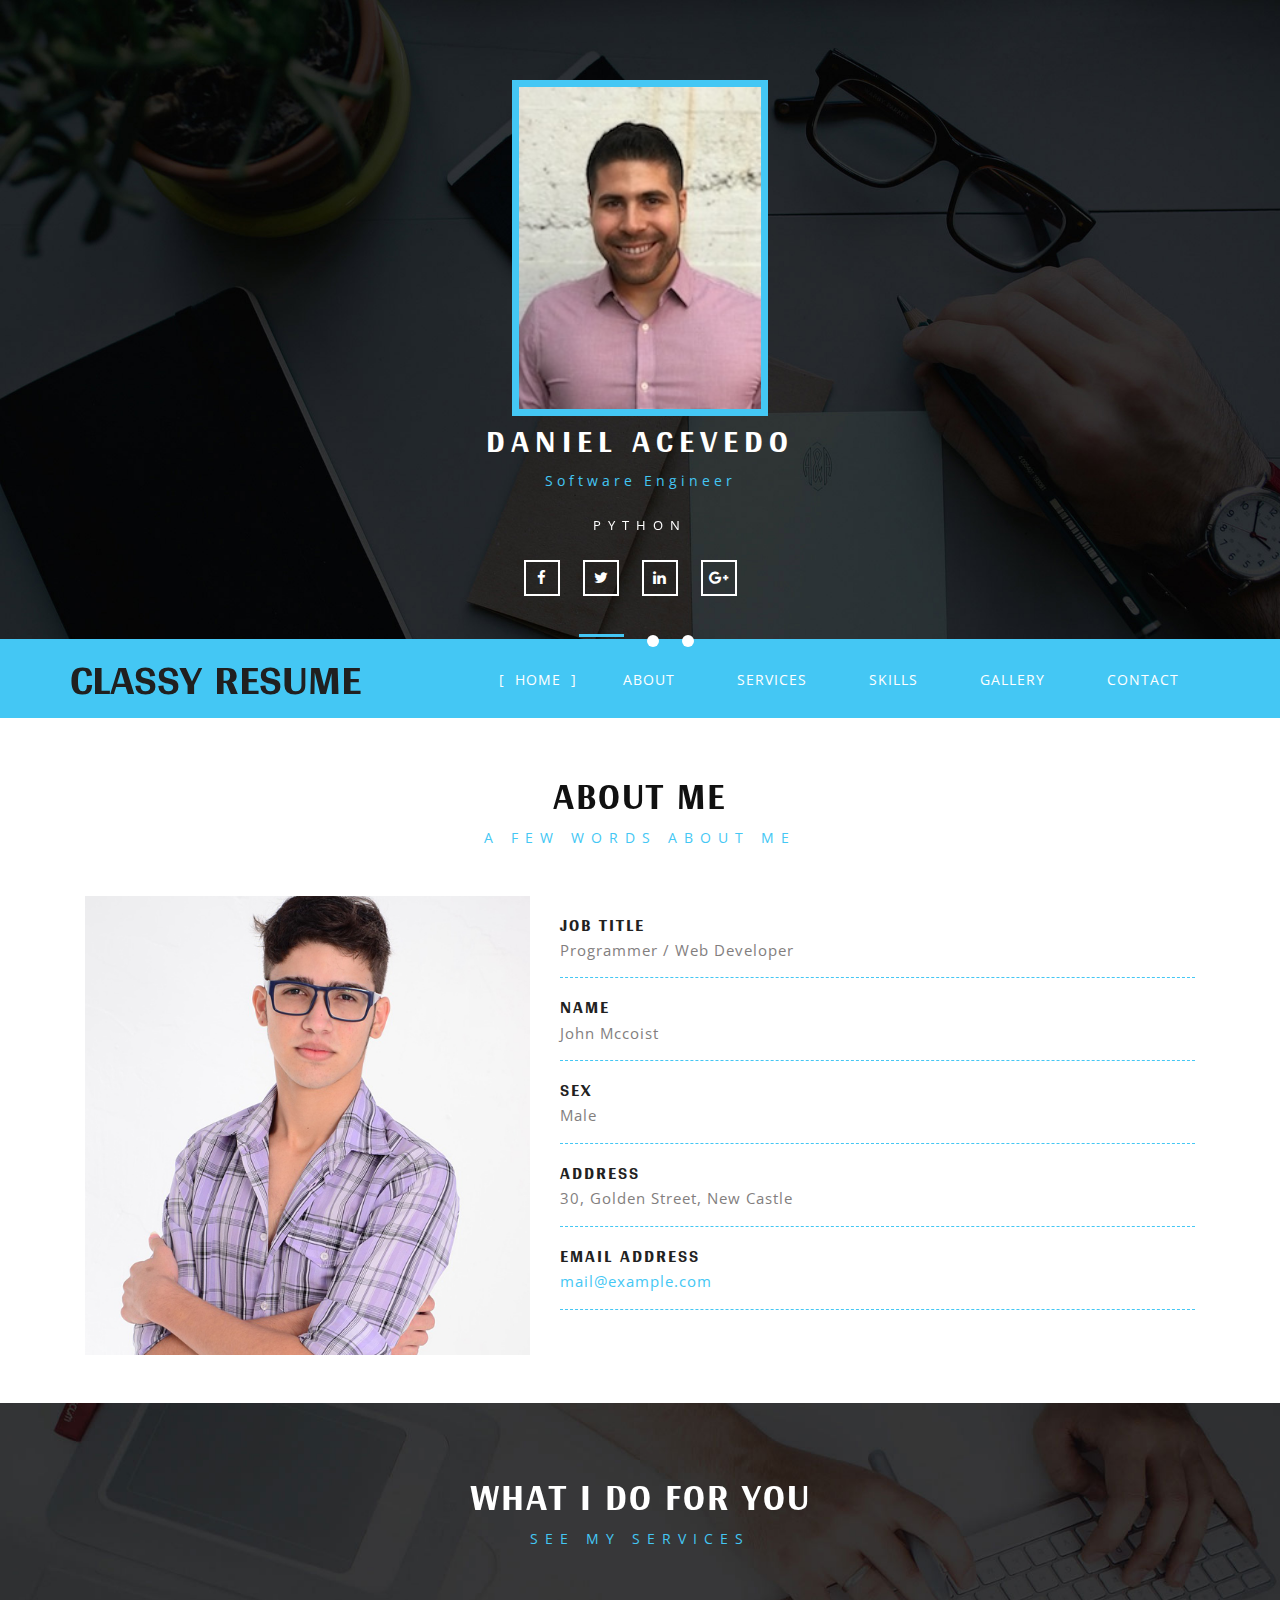
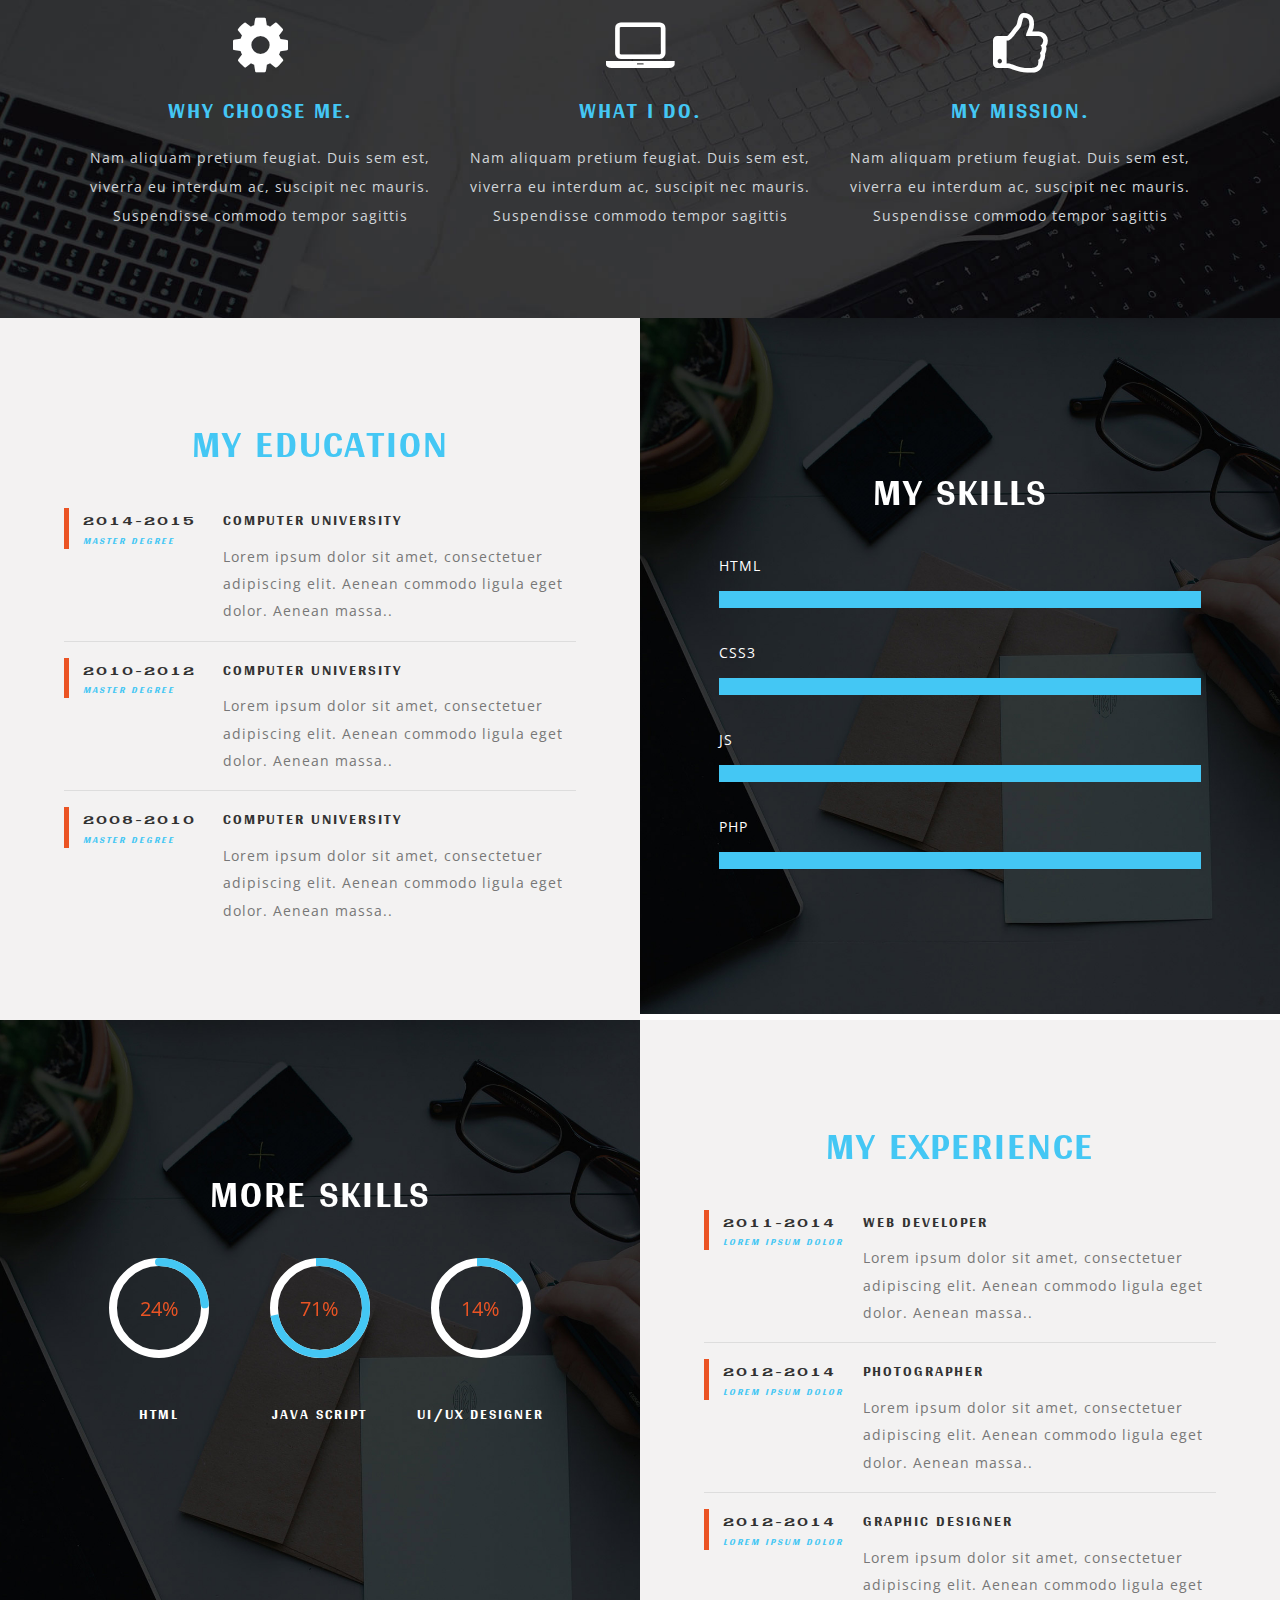
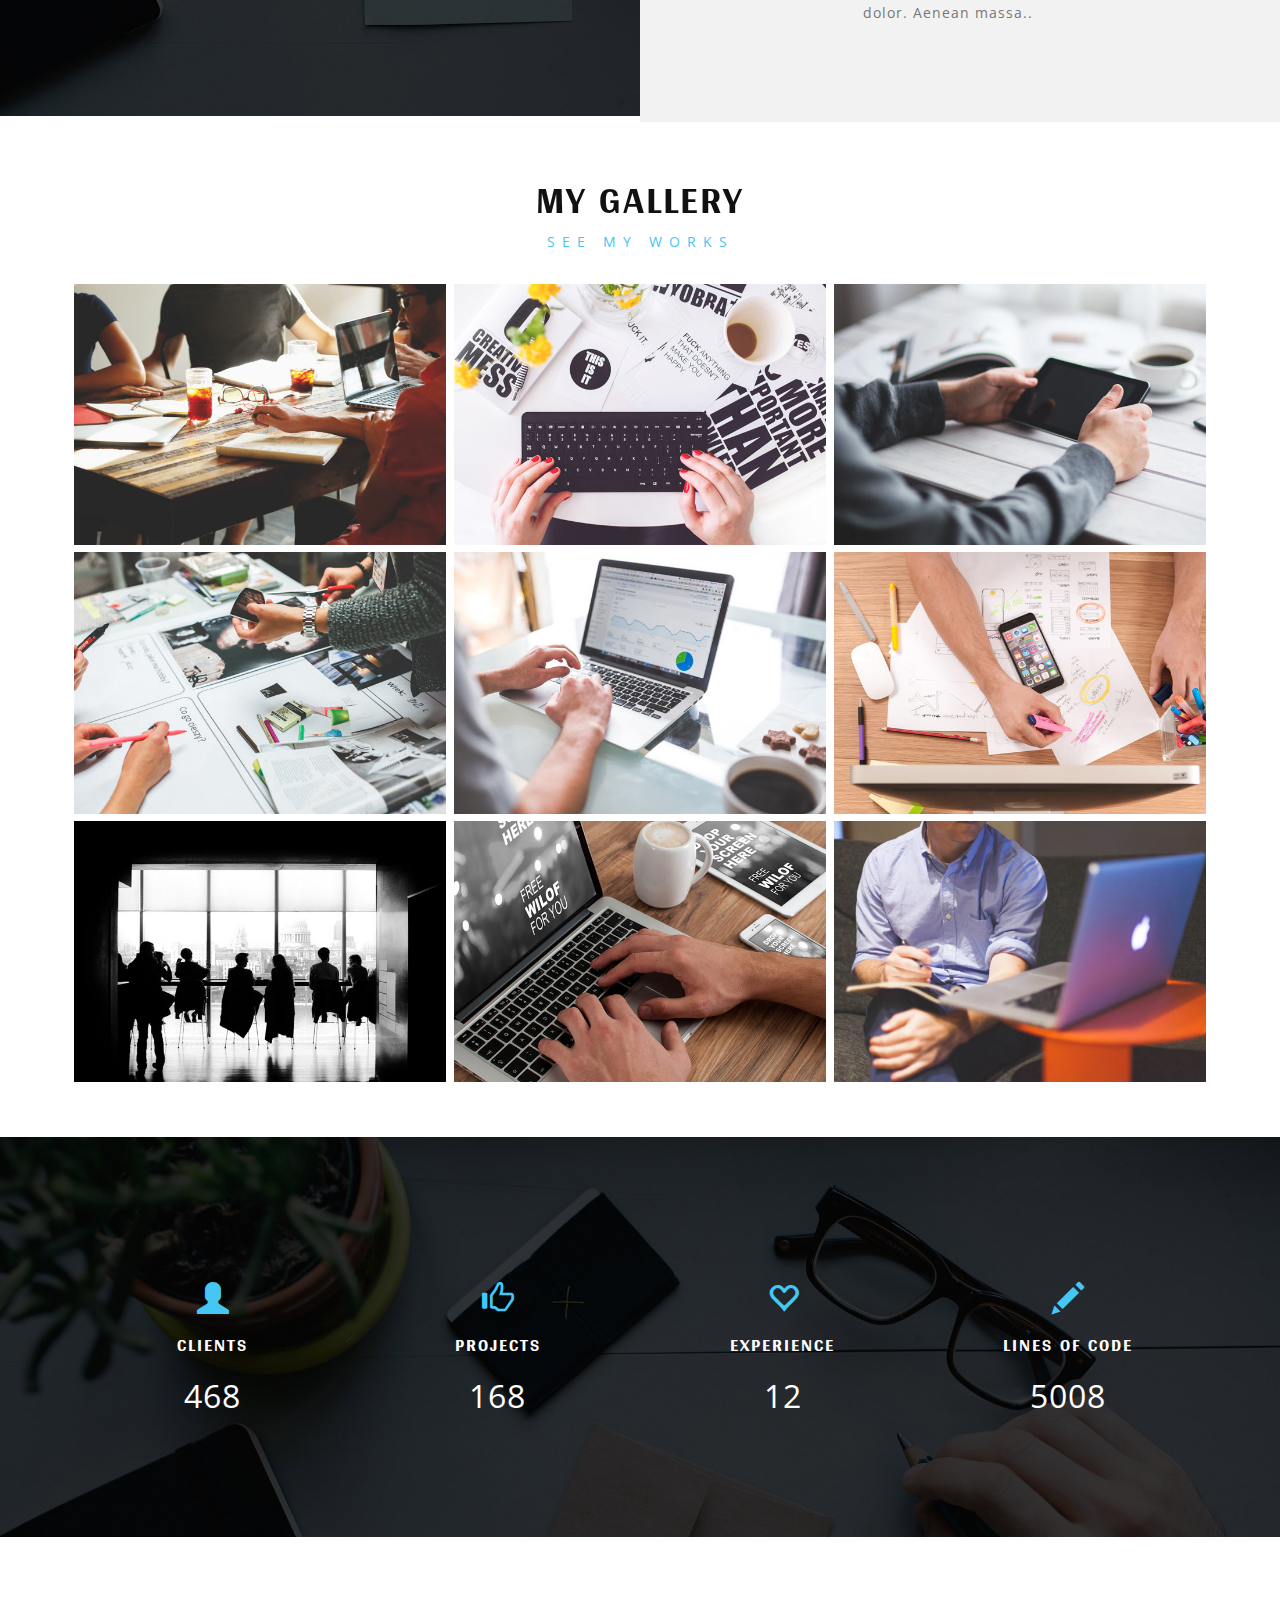
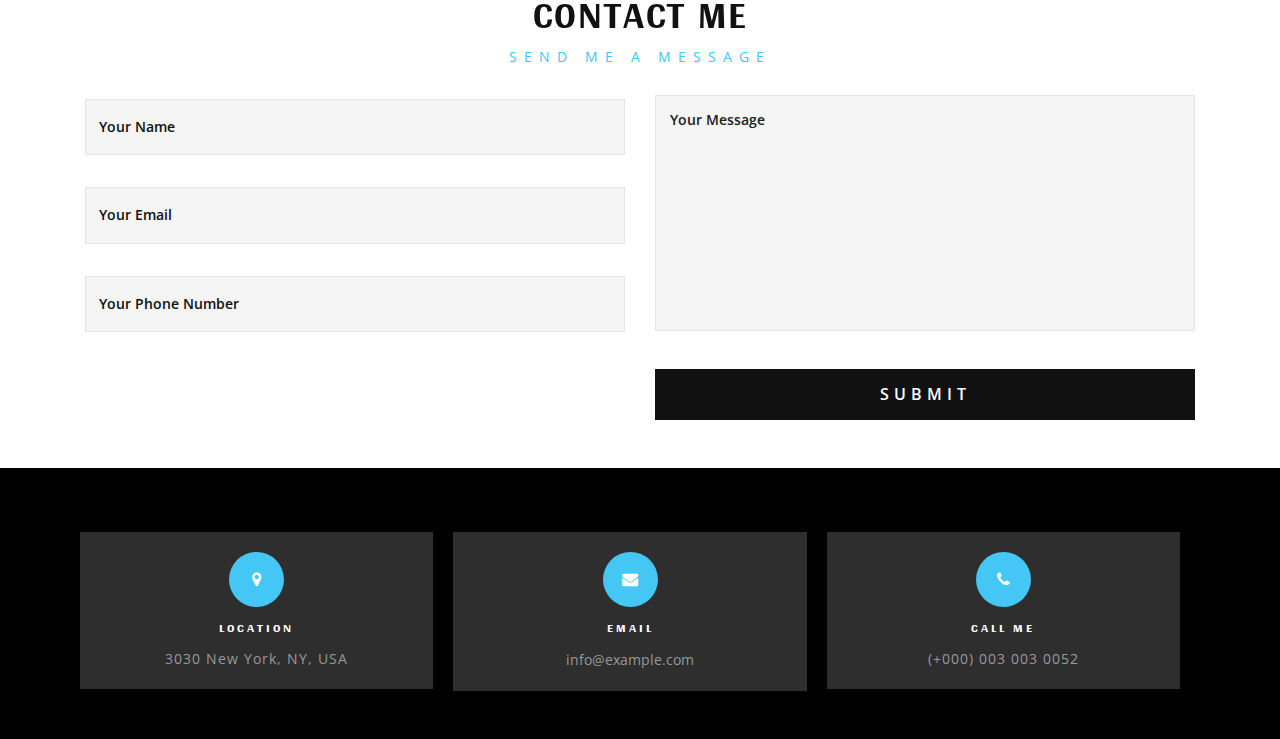
==== commit c18f89c8: "Website update" ====
--- a/index.html
+++ b/index.html
@@ -63,7 +63,7 @@
 					<ul class="top-links">
 									<li><a href="#"><i class="fa fa-facebook"></i></a></li>
 									<li><a href="#"><i class="fa fa-twitter"></i></a></li>
-									<li><a href="https://linkedin.com/danielacevedo65"><i class="fa fa-linkedin"></i></a></li>
+									<li><a href="https://linkedin.com/in/danielacevedo65"><i class="fa fa-linkedin"></i></a></li>
 									<li><a href="#"><i class="fa fa-google-plus"></i></a></li>
 								</ul>
 	</div>
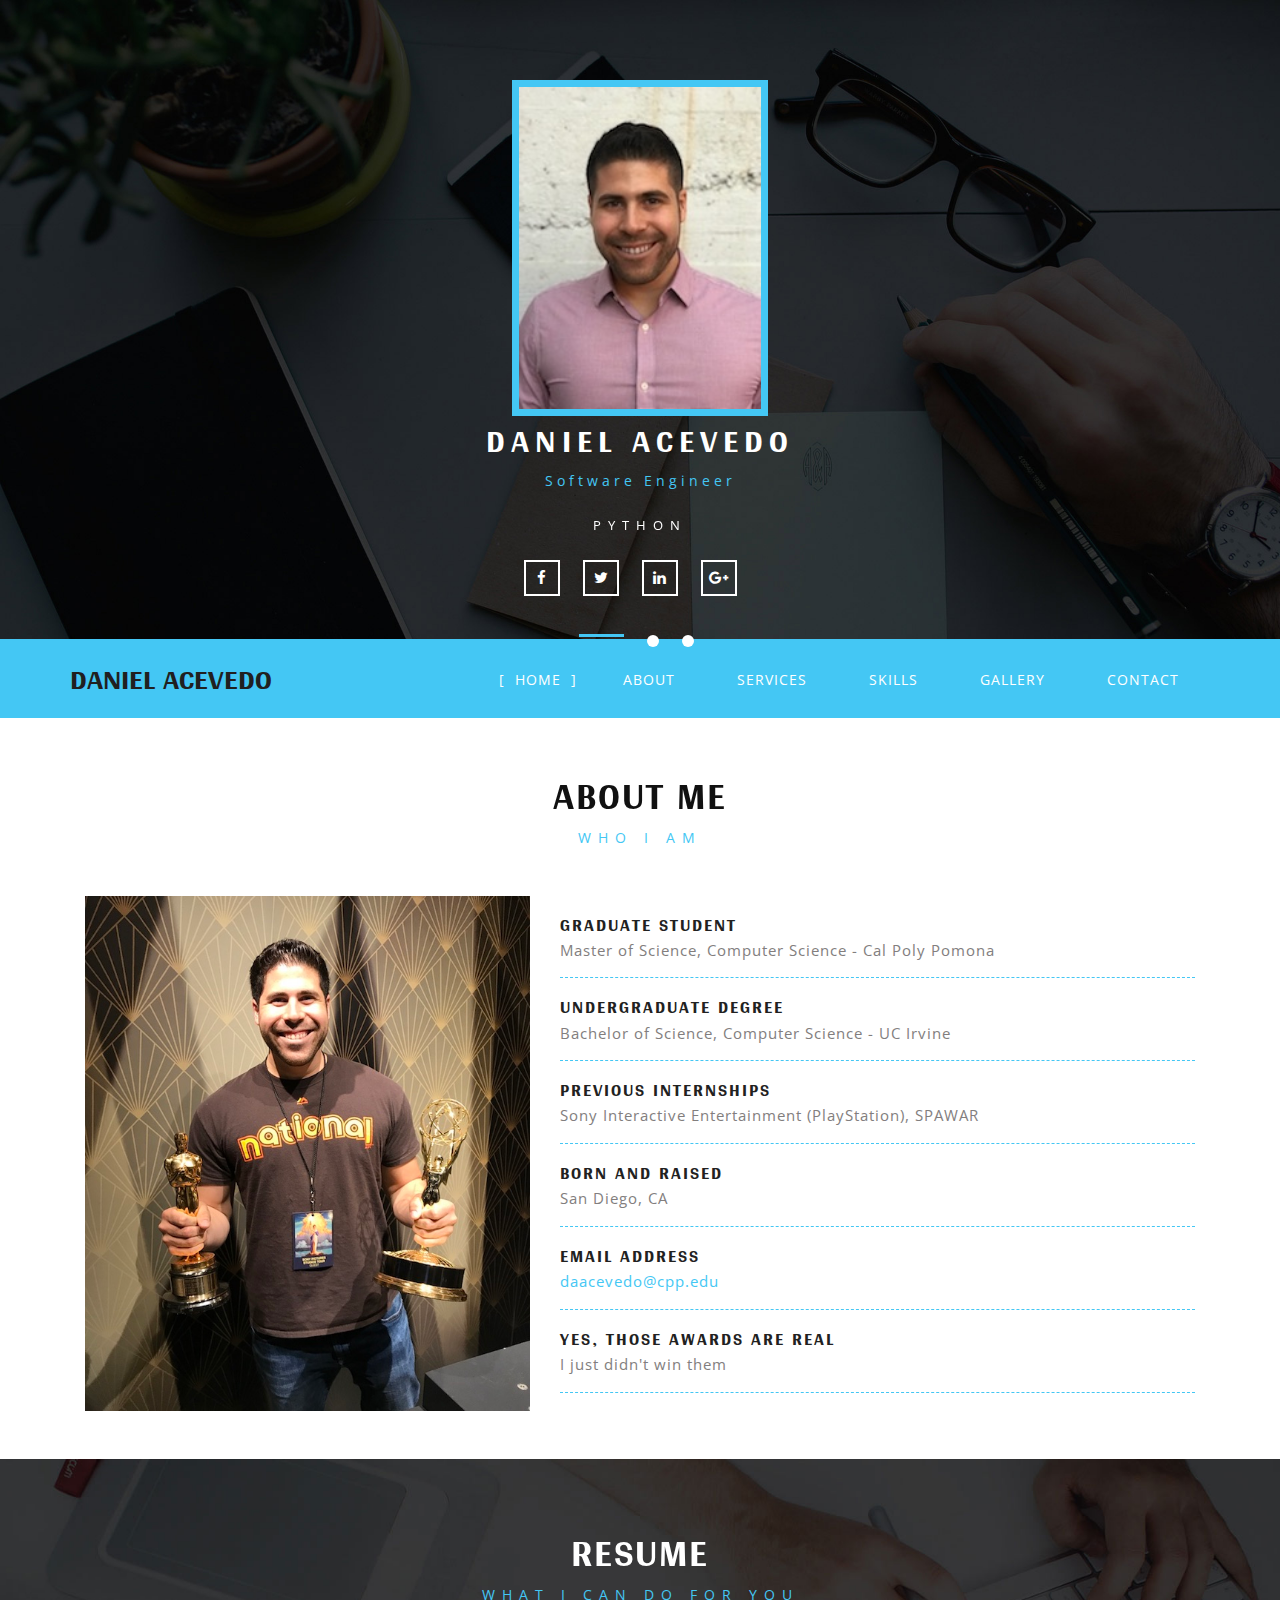
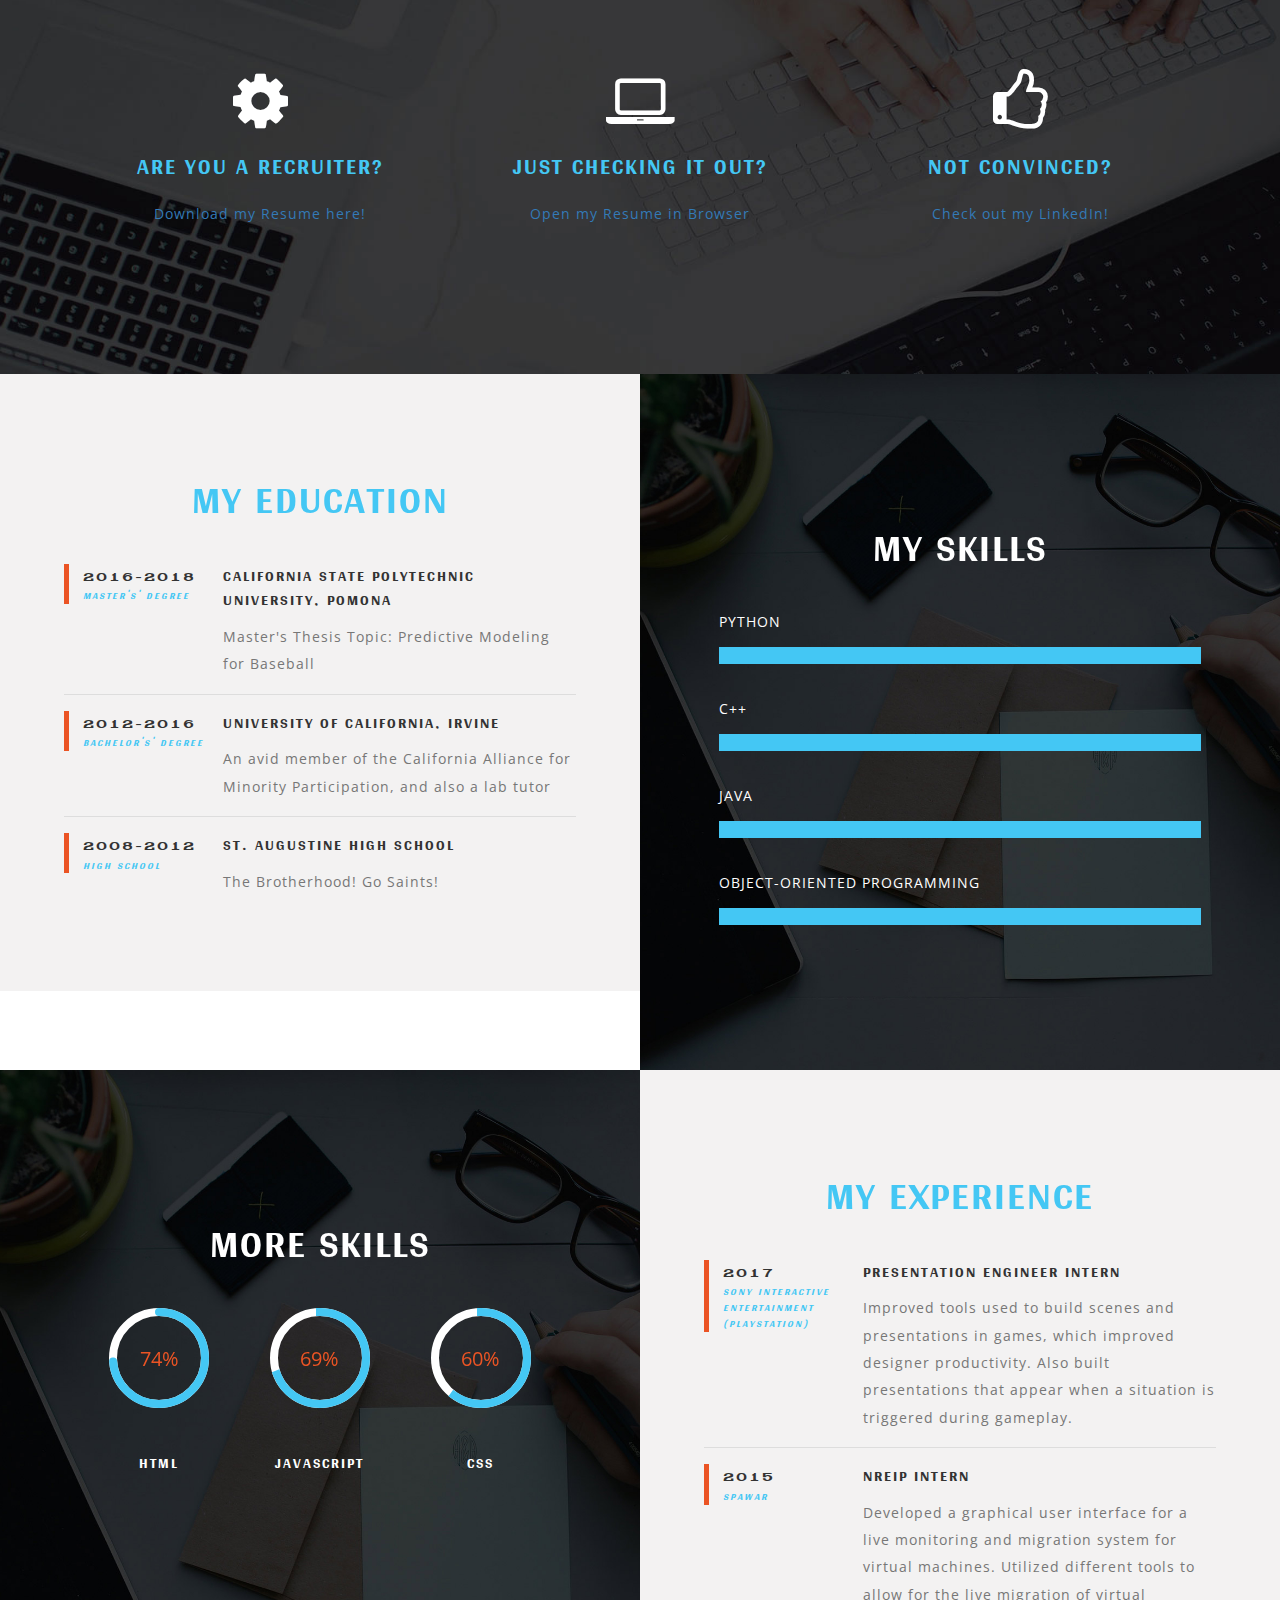
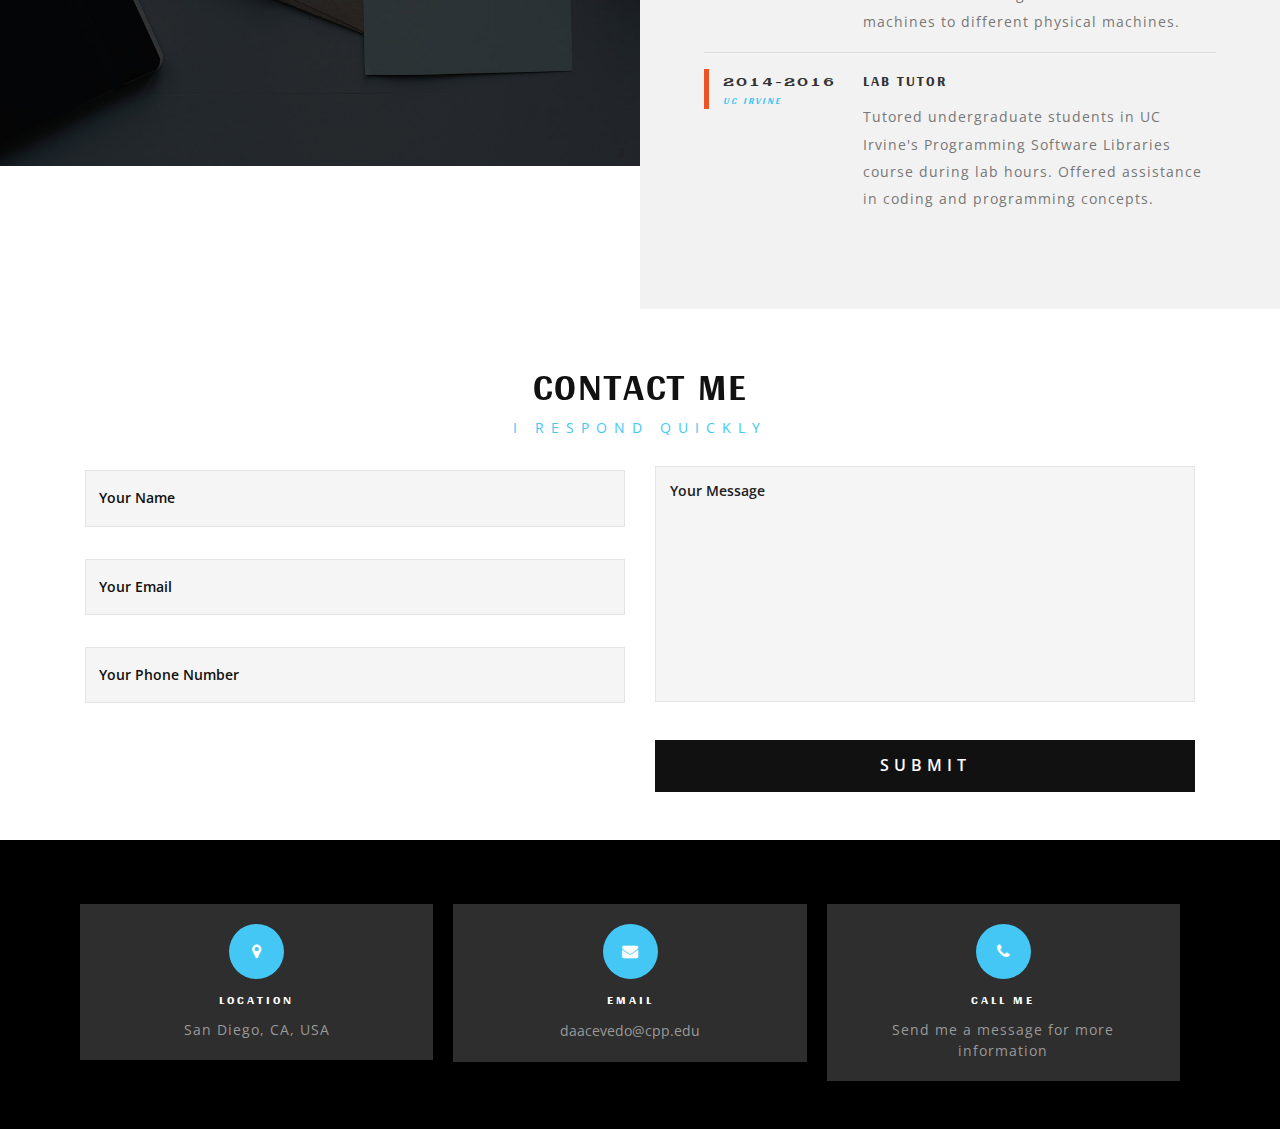
==== commit 58302ee8: "Website update" ====
--- a/index.html
+++ b/index.html
@@ -82,7 +82,7 @@
 					<span class="icon-bar"></span>
 				  </button>
 					<div class="logo">
-						<h1><a class="navbar-brand" href="index.html"><span class="one">C</span>lassy Resume</a></h1>
+						<h3><a class="navbar-brand" href="index.html"><span class="one">D</span>aniel Acevedo</a></h3>
 					</div>
 				</div>
 
@@ -109,35 +109,39 @@
 	<div class="about" id="about">
 		<div class="container">
 					<h3 class="w3l_head">About Me</h3>
-			<p class="w3ls_head_para">A few words about me</p>
+			<p class="w3ls_head_para">Who I Am</p>
 		<div class="w3l-grids-about">
 				<div class="col-md-5 w3ls-ab-right">
 					<div class="agile-about-right-img">
-						<img src="images/ab.jpg" alt="">
+						<img src="images/awards.jpg" alt="">
 					</div>
 				</div>
 				<div class="col-md-7 w3ls-agile-left">
 					<div class="w3ls-agile-left-info">
-						<h4>Job Title</h4>
-						<p>Programmer / Web Developer</p>
+						<h4>Graduate Student</h4>
+						<p>Master of Science, Computer Science - Cal Poly Pomona</p>
 					</div>
 					<div class="w3ls-agile-left-info">
-						<h4>Name</h4>
-						<p>John Mccoist</p>
-					</div>
-					<div class="w3ls-agile-left-info">
-						<h4>Sex</h4>
-						<p>Male</p>
-					</div>
-					<div class="w3ls-agile-left-info">
-						<h4>Address</h4>
-						<p> 30, Golden Street, New Castle</p>
-					</div>
-					<div class="w3ls-agile-left-info">
+						<h4>Undergraduate Degree</h4>
+						<p>Bachelor of Science, Computer Science - UC Irvine</p>
+					</div>
+                    <div class="w3ls-agile-left-info">
+                        <h4>Previous Internships</h4>
+                        <p>Sony Interactive Entertainment (PlayStation), SPAWAR</p>
+                    </div>
+                    <div class="w3ls-agile-left-info">
+                        <h4>Born and Raised</h4>
+                        <p>San Diego, CA</p>
+                    </div>
+                    <div class="w3ls-agile-left-info">
 						<h4>Email Address</h4>
-						<p><a href="mailto:example@email.com">mail@example.com</a></p>
-					</div>
-				</div>
+						<p><a href="mailto:daacevedo@cpp.edu">daacevedo@cpp.edu</a></p>
+					</div>
+                    <div class="w3ls-agile-left-info">
+                        <h4>Yes, those awards are real</h4>
+                        <p>I just didn't win them</p>
+                    </div>
+                </div>
 				<div class="clearfix"> </div>
 			</div>
 			</div>
@@ -147,27 +151,24 @@
 <div class="service" id="services">
      <div class="container">
 	 
-	 		<h3 class="w3l_head two">WHAT I DO FOR YOU</h3>
-			<p class="w3ls_head_para">See My Services</p>
+	 		<h3 class="w3l_head two">RESUME</h3>
+			<p class="w3ls_head_para">What I Can Do For You</p>
     <div class="service-agileits">
 			
 			<div class="col-md-4 list-gds text-center">
 				<i class="fa fa-cog" aria-hidden="true"></i>
-				<h4>WHY CHOOSE Me.</h4>
-				<p>Nam aliquam pretium feugiat. Duis sem est, viverra eu interdum ac, 
-					suscipit nec mauris. Suspendisse commodo tempor sagittis</p>
+				<h4>Are you a recruiter?</h4>
+				<p><a href="Daniel_Acevedo_Resume.pdf" download>Download my Resume here!</a></p>
 			</div>
 			<div class="col-md-4 list-gds text-center">
 				<i class="fa fa-laptop" aria-hidden="true"></i>
-				<h4>WHAT I DO. </h4>
-				<p>Nam aliquam pretium feugiat. Duis sem est, viverra eu interdum ac, 
-					suscipit nec mauris. Suspendisse commodo tempor sagittis</p>
+				<h4>Just checking it out?</h4>
+				<p><a href="Daniel_Acevedo_Resume.pdf">Open my Resume in Browser</p>
 			</div>
 				<div class="col-md-4 list-gds text-center">
 				<i class="fa fa-thumbs-o-up" aria-hidden="true"></i>
-				<h4>My MISSION.</h4>
-				<p>Nam aliquam pretium feugiat. Duis sem est, viverra eu interdum ac, 
-					suscipit nec mauris. Suspendisse commodo tempor sagittis</p>
+				<h4>Not convinced?</h4>
+				<p><a href="https://linkedin.com/in/danielacevedo65">Check out my LinkedIn!</a></p>
 			</div>
 
 			<div class="clearfix"></div>			
@@ -183,36 +184,36 @@
 			  <div class="education-agile-grids">
 				  <div class="education-agile-w3l">
 				     <div class="education-agile-w3l-year">
-					       <h4>2014-2015</h4>
-						   <h6>Master Degree</h6>
+					       <h4>2016-2018</h4>
+						   <h6>Master's' Degree</h6>
 				     </div>
 					 <div class="education-agile-w3l-info">
-					       <h4>COMPUTER UNIVERSITY</h4>
-						   <p>Lorem ipsum dolor sit amet, consectetuer adipiscing elit. Aenean commodo ligula eget dolor. Aenean massa..</p>
+					       <h4>California State Polytechnic University, Pomona</h4>
+                           <p>Master's Thesis Topic: Predictive Modeling for Baseball</p>
 						  
 				     </div>
 				      <div class="clearfix"></div>
 				  </div>
 				  <div class="education-agile-w3l two">
 				     <div class="education-agile-w3l-year">
-					       <h4>2010-2012</h4>
-						   <h6>Master Degree</h6>
+					       <h4>2012-2016</h4>
+						   <h6>Bachelor's' Degree</h6>
 				     </div>
 					 <div class="education-agile-w3l-info">
-					       <h4>COMPUTER UNIVERSITY</h4>
-						   <p>Lorem ipsum dolor sit amet, consectetuer adipiscing elit. Aenean commodo ligula eget dolor. Aenean massa..</p>
+					       <h4>University of California, Irvine</h4>
+						   <p>An avid member of the California Alliance for Minority Participation, and also a lab tutor</p>
 						  
 				     </div>
 				      <div class="clearfix"></div>
 				  </div>
 				  <div class="education-agile-w3l">
 				     <div class="education-agile-w3l-year">
-					       <h4>2008-2010</h4>
-						   <h6>Master Degree</h6>
+					       <h4>2008-2012</h4>
+						   <h6>High School</h6>
 				     </div>
 					 <div class="education-agile-w3l-info">
-					       <h4>COMPUTER UNIVERSITY</h4>
-						  						   <p>Lorem ipsum dolor sit amet, consectetuer adipiscing elit. Aenean commodo ligula eget dolor. Aenean massa..</p>
+					       <h4>St. Augustine High School</h4>
+                           <p>The Brotherhood! Go Saints!</p>
 						  
 				     </div>
 				      <div class="clearfix"></div>
@@ -224,10 +225,10 @@
 		<h3 class="w3l_head two">My Skills</h3>
 	     <div class="skill-agile">
 						<div class='bar_group'>
-						<div class='bar_group__bar thin elastic' label='HTML' value='230'></div>
-						<div class='bar_group__bar thin elastic' label='Css3' value='130'></div>
-						<div class='bar_group__bar thin elastic' label='Js' value='160'></div>
-						<div class='bar_group__bar thin elastic' label='Php' value='340'></div>
+						<div class='bar_group__bar thin elastic' label='Python' value='340'></div>
+						<div class='bar_group__bar thin elastic' label='C++' value='300'></div>
+						<div class='bar_group__bar thin elastic' label='Java' value='265'></div>
+						<div class='bar_group__bar thin elastic' label='Object-Oriented Programming' value='340'></div>
 					</div>
 
 						</div>
@@ -241,17 +242,17 @@
 		<h3 class="w3l_head two">More Skills</h3>
 	     <div class="skill-agile">
 			<div class="col-sm-4 abt-gd-left text-center">
-			<div id="demo-pie-1" class="pie-title-center" data-percent="25"> <span class="pie-value"></span> </div>
+			<div id="demo-pie-1" class="pie-title-center" data-percent="80"> <span class="pie-value"></span> </div>
 			<h4>HTML</h4>
 		</div>
 		
 		<div class="col-sm-4 abt-gd-left text-center">		   
 			<div id="demo-pie-3" class="pie-title-center" data-percent="75"> <span class="pie-value"></span> </div>
-			<h4>Java Script</h4>
+			<h4>JavaScript</h4>
 		</div>
 		<div class="col-sm-4 abt-gd-left text-center">		   
-			<div id="demo-pie-4" class="pie-title-center" data-percent="15"> <span class="pie-value"></span> </div>
-			<h4>UI/UX Designer</h4>
+			<div id="demo-pie-4" class="pie-title-center" data-percent="65"> <span class="pie-value"></span> </div>
+			<h4>CSS</h4>
 		</div>
 		<div class="clearfix"></div>
 </div>
@@ -261,36 +262,36 @@
 			  <div class="education-agile-grids">
 				  <div class="education-agile-w3l">
 				     <div class="education-agile-w3l-year">
-					       <h4>2011-2014</h4>
-						   <h6>Lorem ipsum dolor</h6>
+					       <h4>2017</h4>
+						   <h6>Sony Interactive Entertainment (PlayStation)</h6>
 				     </div>
 					 <div class="education-agile-w3l-info">
-					       <h4>Web Developer</h4>
-						   <p>Lorem ipsum dolor sit amet, consectetuer adipiscing elit. Aenean commodo ligula eget dolor. Aenean massa..</p>
+					       <h4>Presentation Engineer Intern</h4>
+						   <p>Improved tools used to build scenes and presentations in games, which improved designer productivity. Also built presentations that appear when a situation is triggered during gameplay.</p>
 						  
 				     </div>
 				      <div class="clearfix"></div>
 				  </div>
 				  <div class="education-agile-w3l two">
 				     <div class="education-agile-w3l-year">
-					       <h4>2012-2014</h4>
-						   <h6>Lorem ipsum dolor</h6>
+					       <h4>2015</h4>
+						   <h6>SPAWAR</h6>
 				     </div>
 					 <div class="education-agile-w3l-info">
-					       <h4>Photographer</h4>
-						   <p>Lorem ipsum dolor sit amet, consectetuer adipiscing elit. Aenean commodo ligula eget dolor. Aenean massa..</p>
+					       <h4>NREIP Intern</h4>
+						   <p>Developed a graphical user interface for a live monitoring and migration system for virtual machines. Utilized different tools to allow for the live migration of virtual machines to different physical machines.</p>
 						  
 				     </div>
 				      <div class="clearfix"></div>
 				  </div>
 				  <div class="education-agile-w3l">
 				     <div class="education-agile-w3l-year">
-					       <h4>2012-2014</h4>
-						   <h6>Lorem ipsum dolor</h6>
+					       <h4>2014-2016</h4>
+						   <h6>UC Irvine</h6>
 				     </div>
 					 <div class="education-agile-w3l-info">
-					       <h4>GRAPHIC DESIGNER</h4>
-						  						   <p>Lorem ipsum dolor sit amet, consectetuer adipiscing elit. Aenean commodo ligula eget dolor. Aenean massa..</p>
+					       <h4>Lab Tutor</h4>
+						  	<p>Tutored undergraduate students in UC Irvine's Programming Software Libraries course during lab hours. Offered assistance in coding and programming concepts.</p>
 						  
 				     </div>
 				      <div class="clearfix"></div>
@@ -302,157 +303,12 @@
 		 <div class="clearfix"> </div>
 		</div>
  <!-- //experience -->
- <!-- /gallery-->
-	<div class="portfolio" id="gallery">
-		<div class="container">
-				<h3 class="w3l_head">My Gallery</h3>
-			<p class="w3ls_head_para">See My Works</p>
-				<div class="agileits_portfolio_grids">
-				<div class="col-md-4 agileits_portfolio_grid">
-					<div class="agileinfo_portfolio_grid hovereffect">
-						<a class="cm-overlay" href="images/1.jpg">
-							<img src="images/1.jpg" alt=" " class="img-responsive">
-							<div class="overlay">
-								<h4>Classy Resume</h4>
-								
-							</div>
-						</a>
-					</div>
-					<div class="agileinfo_portfolio_grid hovereffect">
-						<a class="cm-overlay" href="images/2.jpg">
-							<img src="images/2.jpg" alt=" " class="img-responsive">
-							<div class="overlay">
-								<h4>Classy Resume</h4>
-							
-							</div>
-						</a>
-					</div>
-					<div class="agileinfo_portfolio_grid hovereffect">
-						<a class="cm-overlay" href="images/3.jpg">
-							<img src="images/3.jpg" alt=" " class="img-responsive">
-							<div class="overlay">
-								<h4>Classy Resume</h4>
-								
-							</div>
-						</a>
-					</div>
-				</div>
-				<div class="col-md-4 agileits_portfolio_grid">
-					<div class="agileinfo_portfolio_grid hovereffect">
-						<a class="cm-overlay" href="images/4.jpg">
-							<img src="images/4.jpg" alt=" " class="img-responsive">
-							<div class="overlay">
-								<h4>Classy Resume</h4>
-								
-							</div>
-						</a>
-					</div>
-					<div class="agileinfo_portfolio_grid hovereffect">
-						<a class="cm-overlay" href="images/5.jpg">
-							<img src="images/5.jpg" alt=" " class="img-responsive">
-							<div class="overlay">
-								<h4>Classy Resume</h4>
-								
-							</div>
-						</a>
-					</div>
-					<div class="agileinfo_portfolio_grid hovereffect">
-						<a class="cm-overlay" href="images/6.jpg">
-							<img src="images/6.jpg" alt=" " class="img-responsive">
-							<div class="overlay">
-								<h4>Classy Resume</h4>
-								
-							</div>
-						</a>
-					</div>
-				</div>
-				<div class="col-md-4 agileits_portfolio_grid">
-					<div class="agileinfo_portfolio_grid hovereffect">
-						<a class="cm-overlay" href="images/7.jpg">
-							<img src="images/7.jpg" alt=" " class="img-responsive">
-							<div class="overlay">
-								<h4>Classy Resume</h4>
-								
-							</div>
-						</a>
-					</div>
-					<div class="agileinfo_portfolio_grid hovereffect">
-						<a class="cm-overlay" href="images/8.jpg">
-							<img src="images/8.jpg" alt=" " class="img-responsive">
-							<div class="overlay">
-								<h4>Classy Resume</h4>
-							
-							</div>
-						</a>
-					</div>
-					<div class="agileinfo_portfolio_grid hovereffect">
-						<a class="cm-overlay" href="images/9.jpg">
-							<img src="images/9.jpg" alt=" " class="img-responsive">
-							<div class="overlay">
-								<h4>Classy Resume</h4>
-								
-							</div>
-						</a>
-					</div>
-				</div>
-
-				<div class="clearfix"> </div>
-			</div>
-
-			
-		</div>
-	</div>
-<!-- //gallery -->
-<!--counter-->
-<div id="counter" class="counter">
-	<div class="container">
-			<!--count-down -->
-		<div class="count">
-			<div class="col-md-3 agile_count_grid">
-				<span class="glyphicon glyphicon-user" aria-hidden="true"></span>
-				
-				<h5>CLIENTS</h5>
-				
-					<p class="counter">468</p> 
-				
-			</div>
-			<div class="col-md-3 agile_count_grid">
-				<span class="glyphicon glyphicon-thumbs-up" aria-hidden="true"></span>
-				
-				<h5>PROJECTS</h5>
-				
-					<p class="counter">168</p> 
-				
-			</div>
-			<div class="col-md-3 agile_count_grid c3">
-				<span class="glyphicon glyphicon-heart-empty" aria-hidden="true"></span>
-				
-				<h5>EXPERIENCE</h5>
-				
-					<p class="counter">12</p> 
-				
-			</div>
-			<div class="col-md-3 agile_count_grid c4">
-				
-					<span class="glyphicon glyphicon-pencil" aria-hidden="true"></span>
-				
-				<h5>LINES OF CODE</h5>
-				
-					<p class="counter">5008</p> 
-				
-				
-				
-			</div>
-			<div class="clearfix"> </div>
-		</div>
-	</div>
-</div>
-<!--counter-->
+ 
 <!-- mail -->
 	<div class="mail" id="mail">
 		<div class="container">
 			<h3 class="w3l_head w3l_head1">Contact Me</h3>
-			<p class="w3ls_head_para w3ls_head_para1">send Me a message</p>
+			<p class="w3ls_head_para w3ls_head_para1">I Respond Quickly</p>
 			<div class="w3_mail_grids">
 				<form action="#" method="post">
 					<div class="col-md-6 w3_agile_mail_grid">
@@ -500,7 +356,7 @@
 						</div>
 						<div class="w3ls_footer_grid_leftr">
 							<h4>Location</h4>
-							<p>3030 New York, NY, USA</p>
+							<p>San Diego, CA, USA</p>
 						</div>
 						<div class="clearfix"> </div>
 					</div>
@@ -510,7 +366,7 @@
 						</div>
 						<div class="w3ls_footer_grid_leftr">
 							<h4>Email</h4>
-							<a href="mailto:info@example.com">info@example.com</a>
+							<a href="mailto:daacevedo@cpp.edu">daacevedo@cpp.edu</a>
 						</div>
 						<div class="clearfix"> </div>
 					</div>
@@ -520,7 +376,7 @@
 						</div>
 						<div class="w3ls_footer_grid_leftr">
 							<h4>Call Me</h4>
-							<p>(+000) 003 003 0052</p>
+							<p>Send me a message for more information</p>
 						</div>
 						<div class="clearfix"> </div>
 					</div>
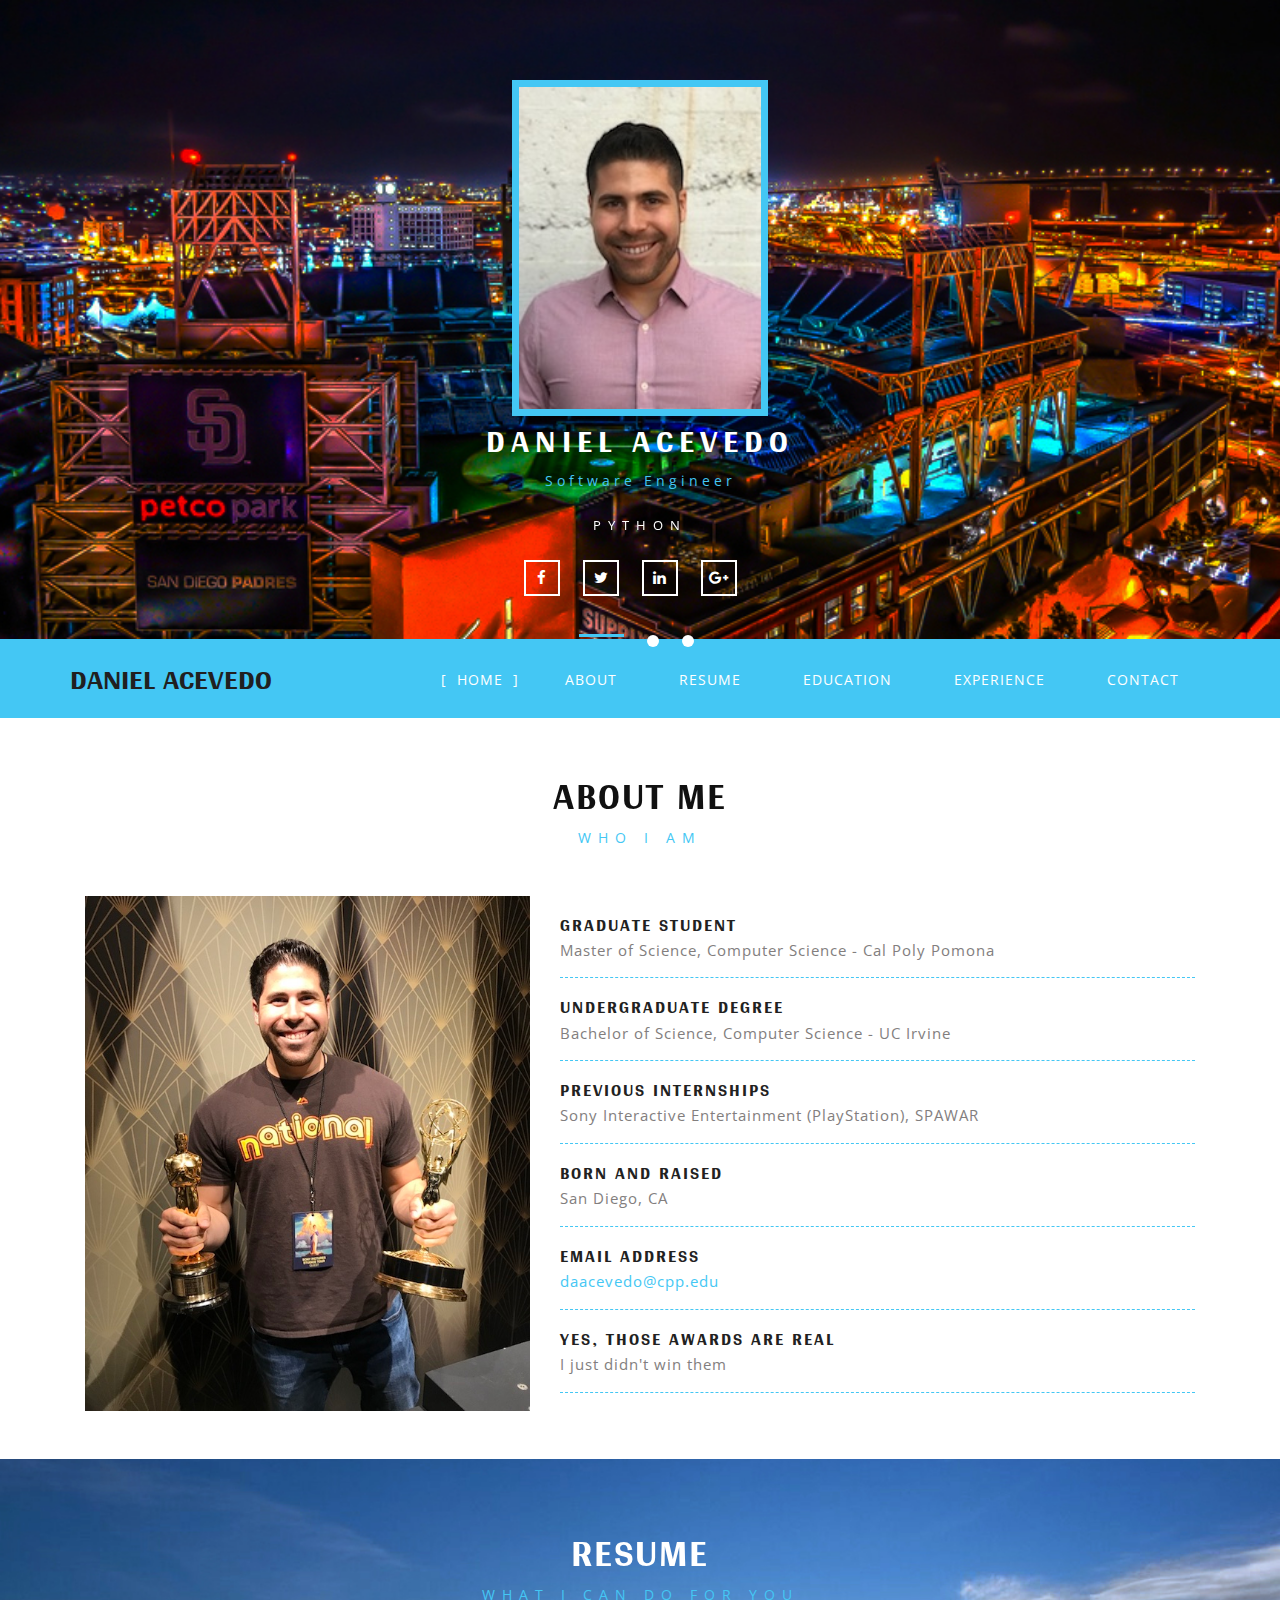
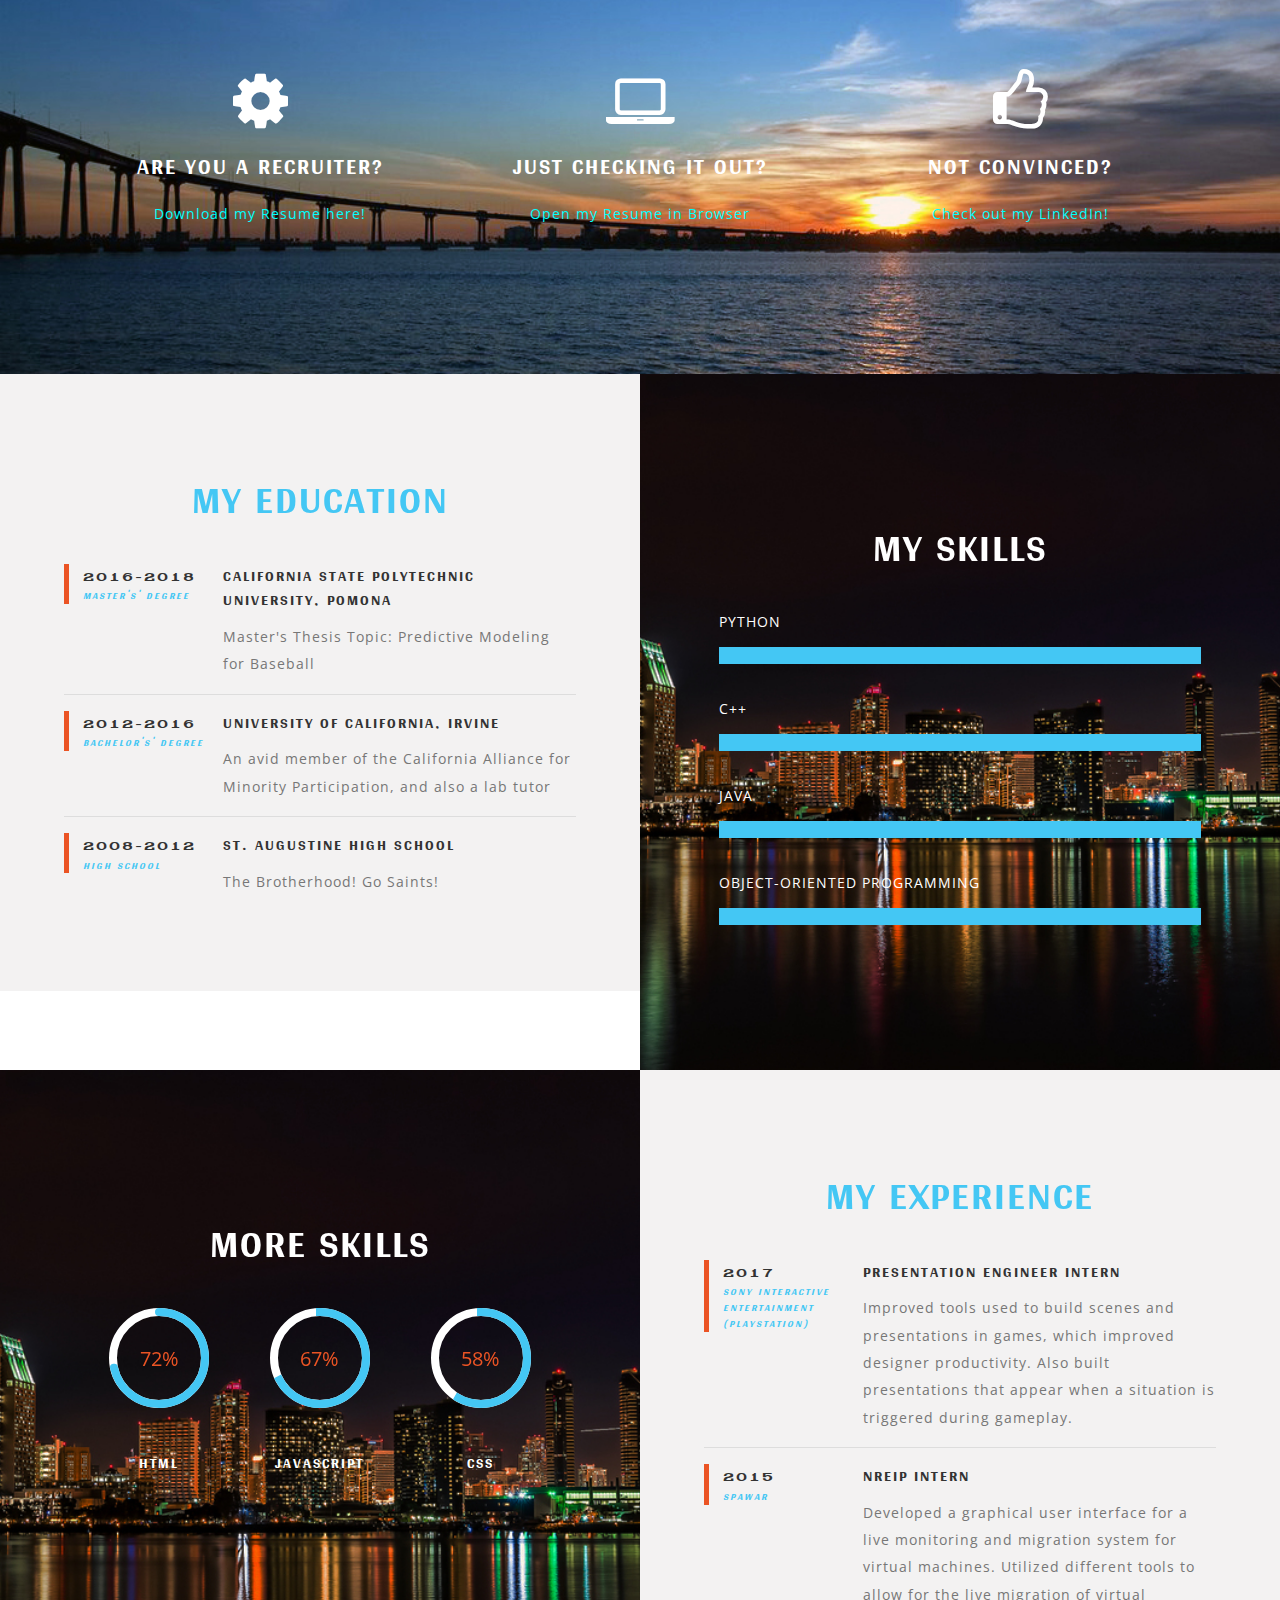
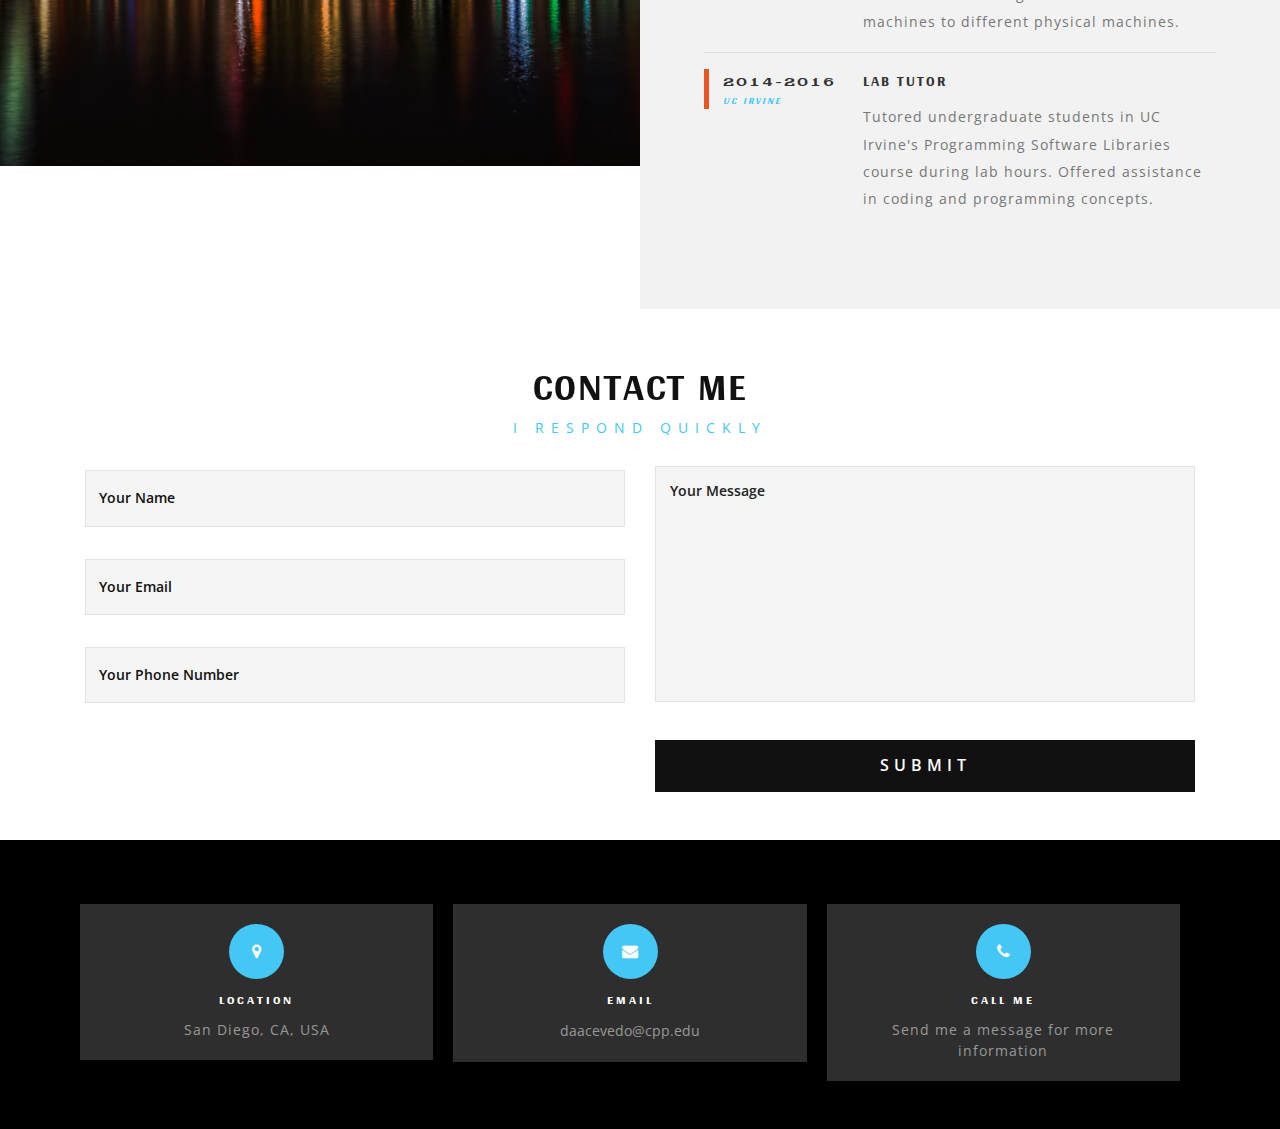
==== commit e52ba322: "Website update" ====
--- a/index.html
+++ b/index.html
@@ -92,9 +92,9 @@
 						<ul class="nav navbar-nav">
 							<li class="active"><a class="scroll" href="index.html">Home</a></li>
 							<li><a href="#about" class="scroll hvr-bounce-to-bottom">About</a></li>
-							<li><a href="#services" class="scroll hvr-bounce-to-bottom">Services</a></li>
-							<li><a href="#education" class="scroll hvr-bounce-to-bottom">Skills</a></li>
-							<li><a href="#gallery" class="scroll hvr-bounce-to-bottom">Gallery</a></li>
+							<li><a href="#resume" class="scroll hvr-bounce-to-bottom">Resume</a></li>
+							<li><a href="#education" class="scroll hvr-bounce-to-bottom">Education</a></li>
+                            <li><a href="#experience" class="scroll hvr-bounce-to-bottom">Experience</a></li>
 							<li><a href="#mail" class="scroll hvr-bounce-to-bottom">Contact</a></li>
 						</ul>
 					</nav>
@@ -147,8 +147,8 @@
 			</div>
 		</div>
 <!-- //about-bottom -->
-<!-- services -->
-<div class="service" id="services">
+<!-- resume -->
+<div class="resume" id="services">
      <div class="container">
 	 
 	 		<h3 class="w3l_head two">RESUME</h3>
@@ -157,18 +157,18 @@
 			
 			<div class="col-md-4 list-gds text-center">
 				<i class="fa fa-cog" aria-hidden="true"></i>
-				<h4>Are you a recruiter?</h4>
-				<p><a href="Daniel_Acevedo_Resume.pdf" download>Download my Resume here!</a></p>
+				<h4 style="color:white;">Are you a recruiter?</h4>
+				<p><a href="Daniel_Acevedo_Resume.pdf" download style="color:cyan;">Download my Resume here!</a></p>
 			</div>
 			<div class="col-md-4 list-gds text-center">
 				<i class="fa fa-laptop" aria-hidden="true"></i>
-				<h4>Just checking it out?</h4>
-				<p><a href="Daniel_Acevedo_Resume.pdf">Open my Resume in Browser</p>
+				<h4 style="color:white;">Just checking it out?</h4>
+				<p><a href="Daniel_Acevedo_Resume.pdf" style="color:cyan;">Open my Resume in Browser</p>
 			</div>
 				<div class="col-md-4 list-gds text-center">
 				<i class="fa fa-thumbs-o-up" aria-hidden="true"></i>
-				<h4>Not convinced?</h4>
-				<p><a href="https://linkedin.com/in/danielacevedo65">Check out my LinkedIn!</a></p>
+				<h4 style="color:white;">Not convinced?</h4>
+				<p><a href="https://linkedin.com/in/danielacevedo65" style="color:cyan;">Check out my LinkedIn!</a></p>
 			</div>
 
 			<div class="clearfix"></div>			
@@ -176,7 +176,7 @@
 	 </div>
   </div>
  </div>
-<!-- //services -->
+<!-- //resume -->
 <!-- /education -->
  <div class="education" id="education">
 	    <div class="col-md-6 education-w3l">
@@ -237,7 +237,7 @@
 		</div>
  <!-- //education -->
  <!-- /experience -->
- <div class="education" id="education two">
+ <div class="education" id="experience">
  		<div class="col-md-6 skills two">
 		<h3 class="w3l_head two">More Skills</h3>
 	     <div class="skill-agile">
--- a/css/style.css
+++ b/css/style.css
@@ -481,7 +481,7 @@
 }
 /*-- /services --*/
 #services{
-    background: url(../images/serve.jpg) no-repeat center top;
+    background: url(../images/banner3.jpg) no-repeat center top;
     background-size: cover;
     -webkit-background-size: cover;
     -moz-background-size: cover;
@@ -515,7 +515,7 @@
 /*-- //services --*/
 /*-- /skills --*/
 .skills{
-      background: url(../images/banner.jpg) no-repeat center top;
+      background: url(../images/banner2.jpg) no-repeat center top;
     background-size: cover;
     -webkit-background-size: cover;
     -moz-background-size: cover;
@@ -1643,4 +1643,4 @@
 		border: 5px solid #44c7f4;
 		width: 45%;
 	}
-}+}
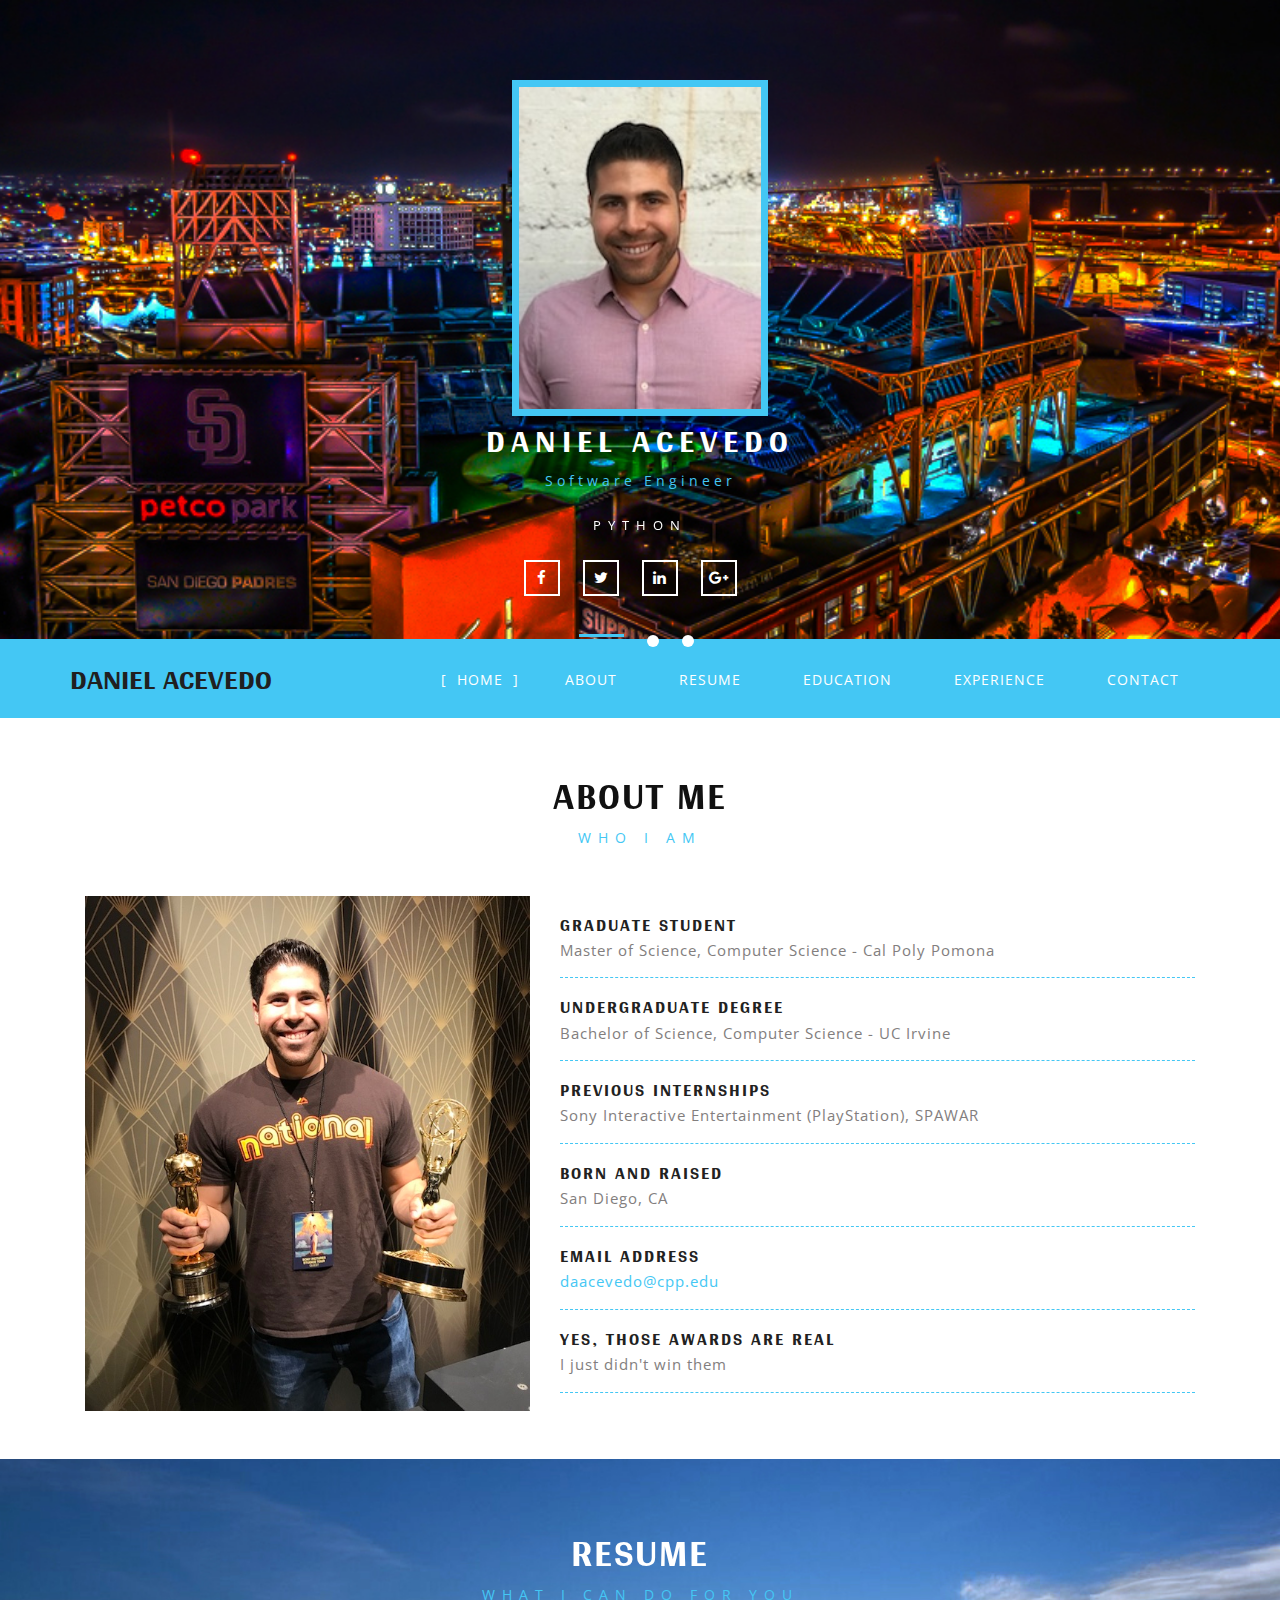
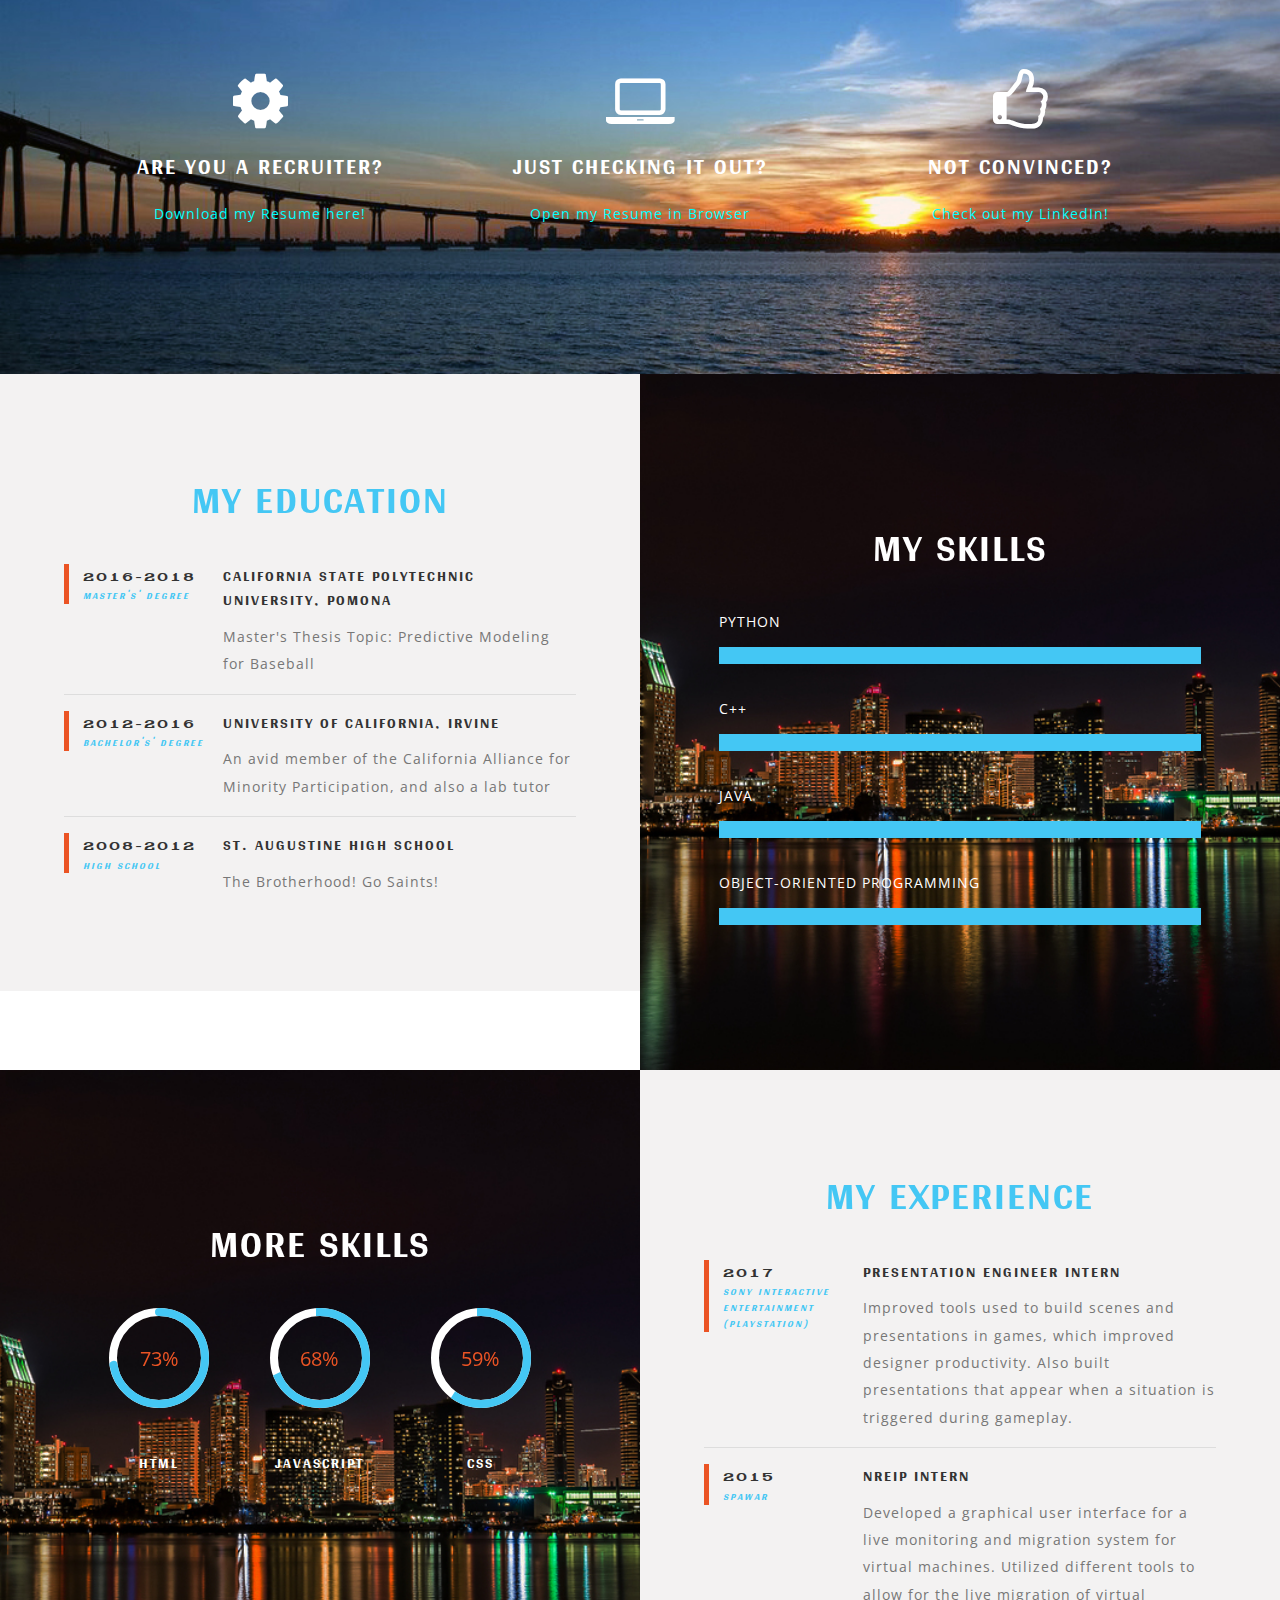
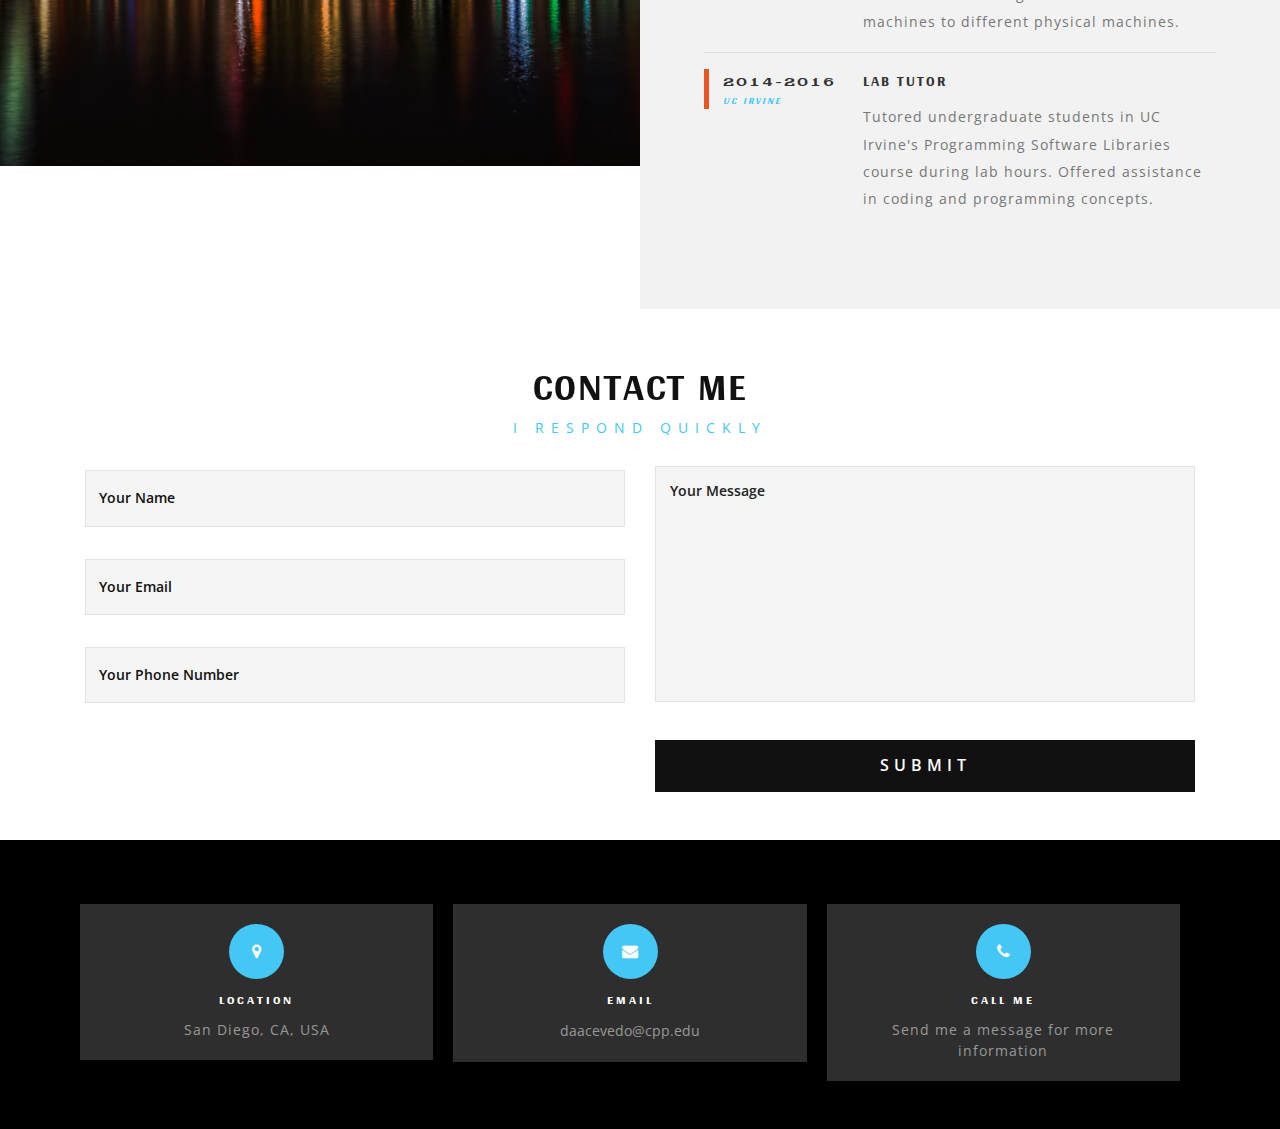
==== commit f0910f2d: "Website update" ====
--- a/index.html
+++ b/index.html
@@ -92,7 +92,7 @@
 						<ul class="nav navbar-nav">
 							<li class="active"><a class="scroll" href="index.html">Home</a></li>
 							<li><a href="#about" class="scroll hvr-bounce-to-bottom">About</a></li>
-							<li><a href="#resume" class="scroll hvr-bounce-to-bottom">Resume</a></li>
+							<li><a href="#services" class="scroll hvr-bounce-to-bottom">Resume</a></li>
 							<li><a href="#education" class="scroll hvr-bounce-to-bottom">Education</a></li>
                             <li><a href="#experience" class="scroll hvr-bounce-to-bottom">Experience</a></li>
 							<li><a href="#mail" class="scroll hvr-bounce-to-bottom">Contact</a></li>
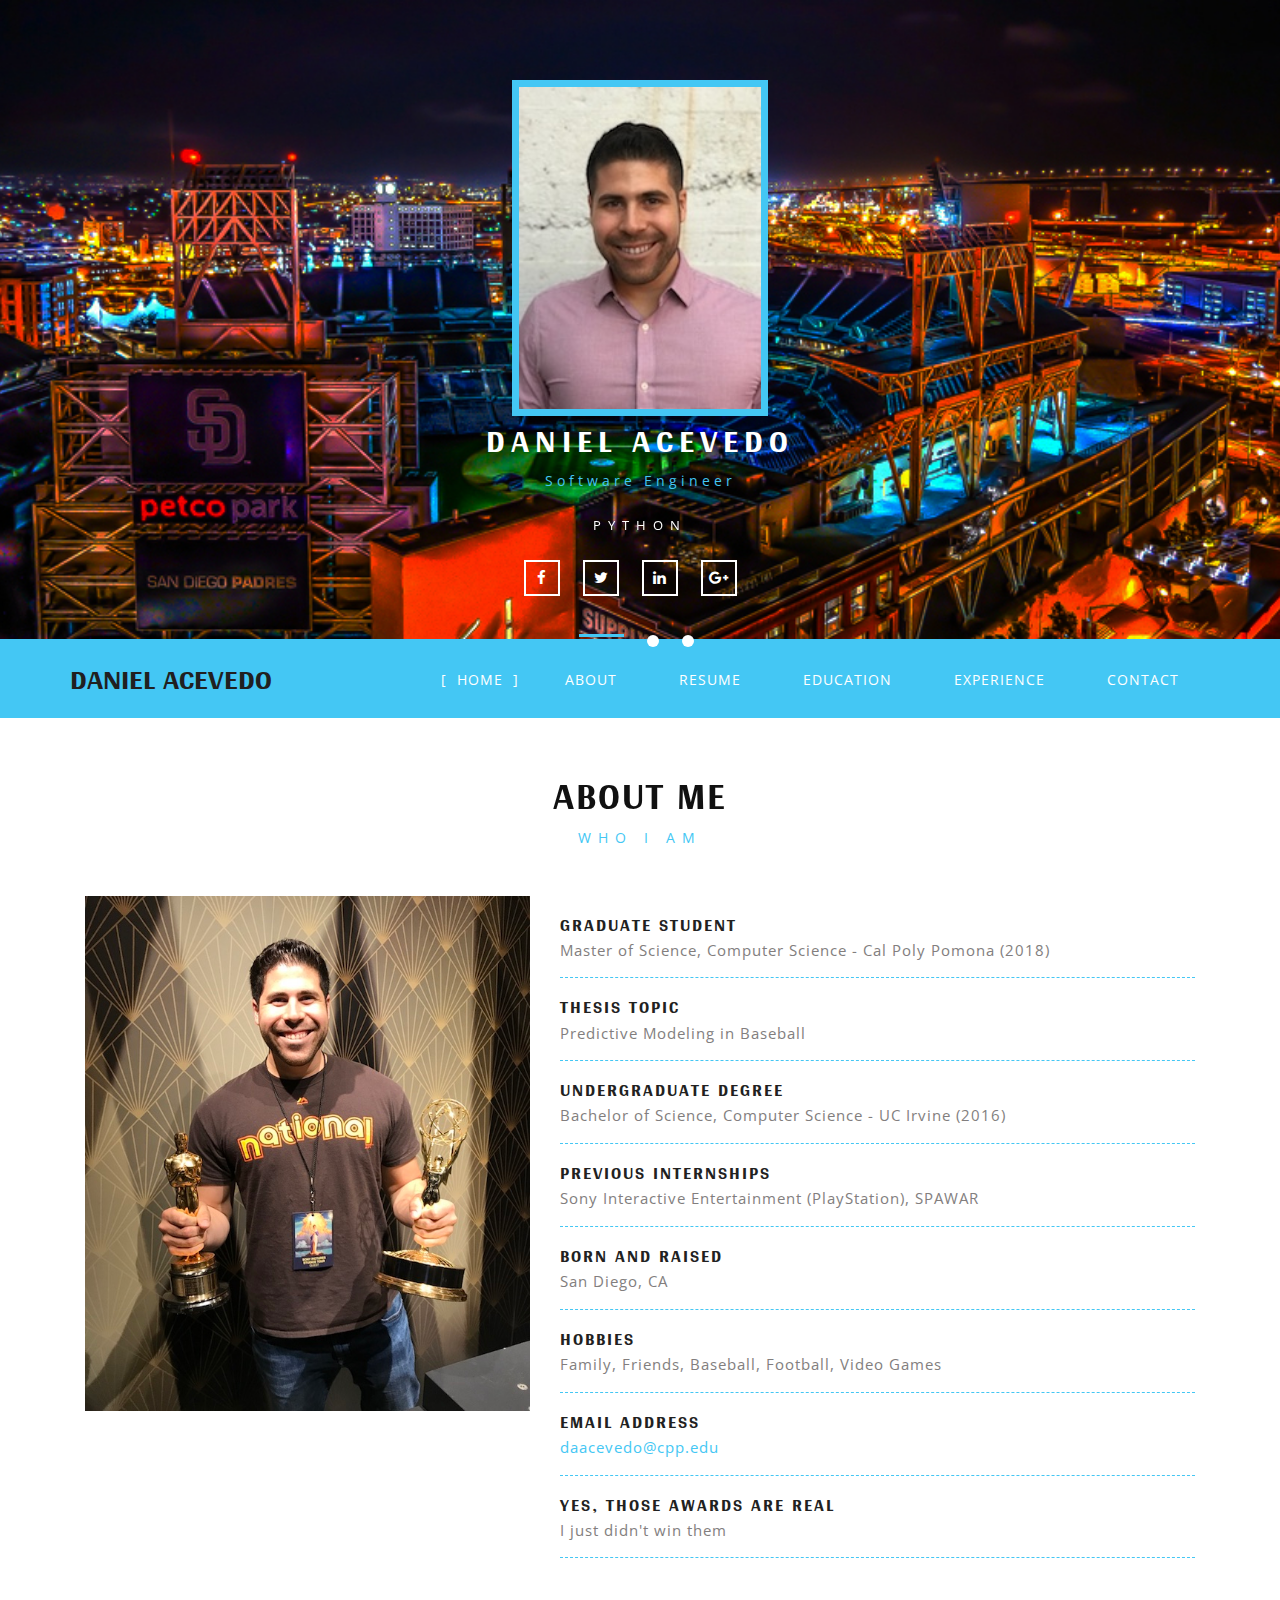
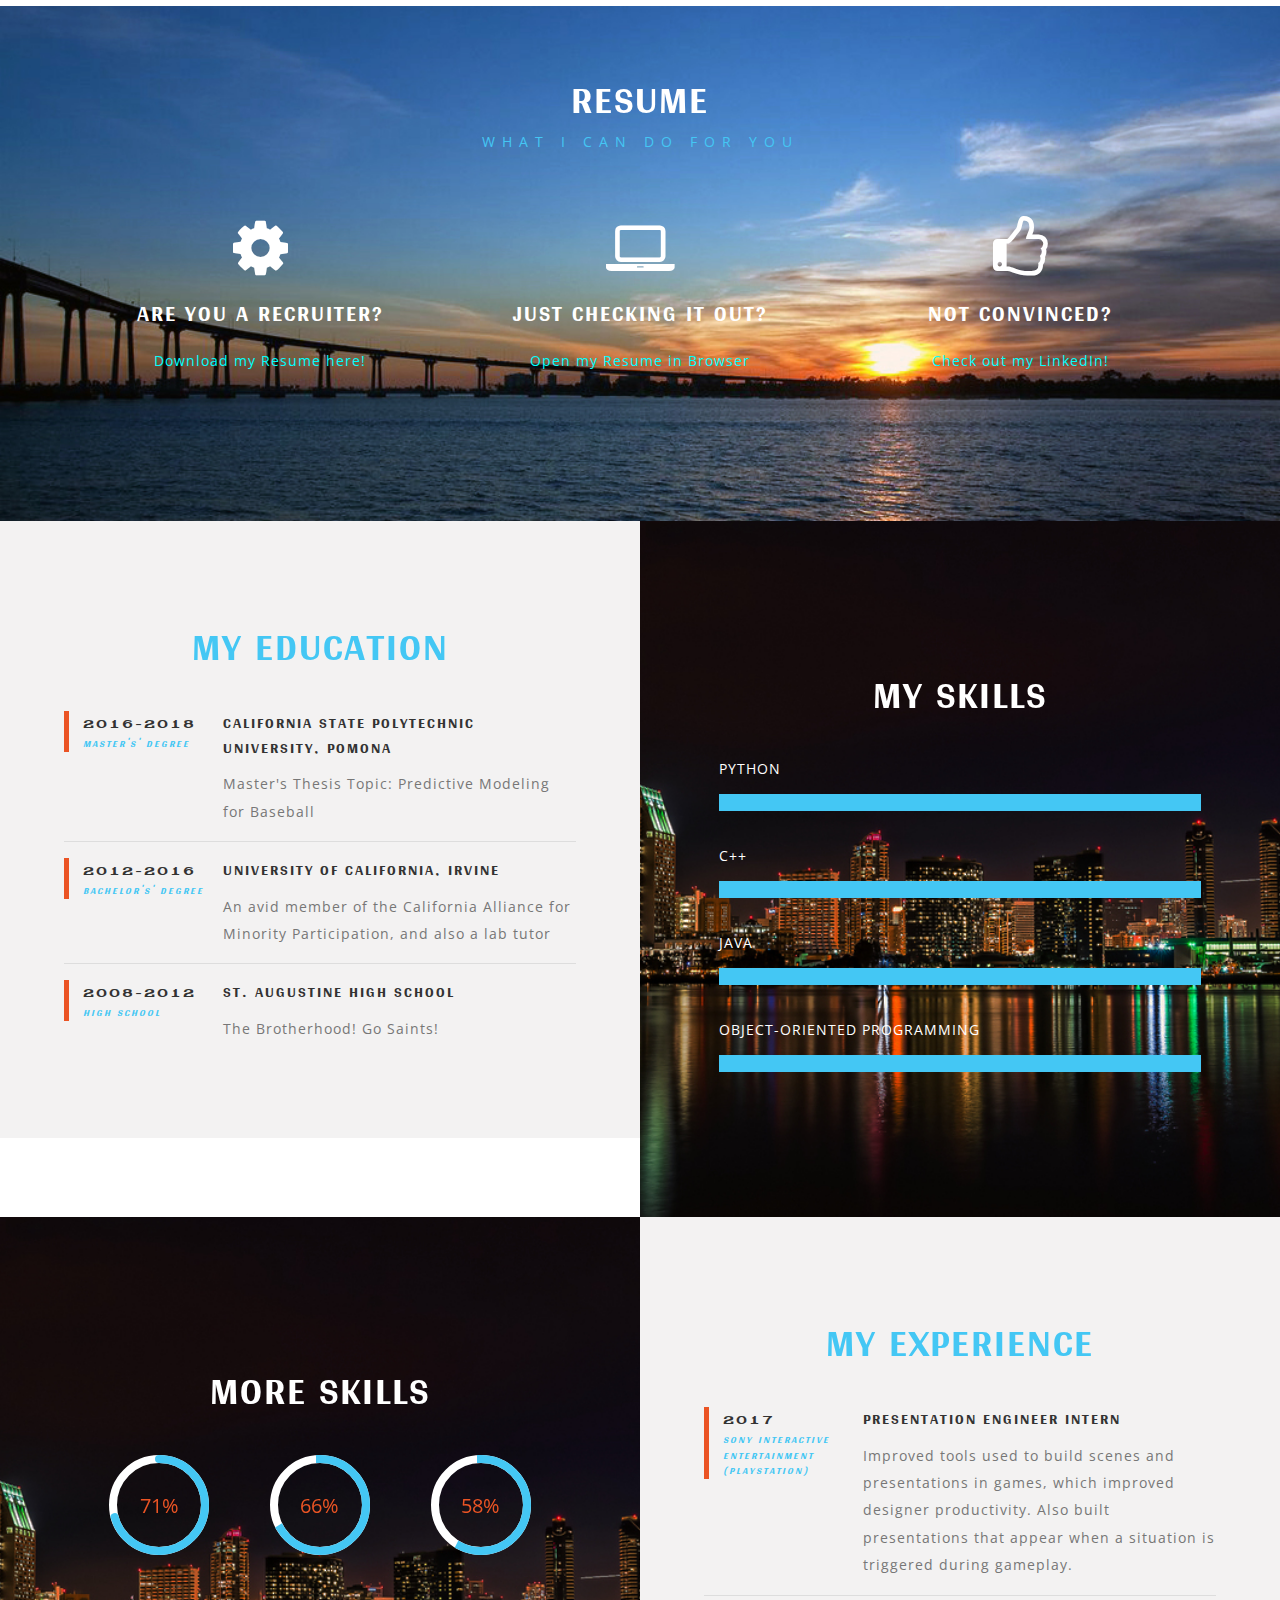
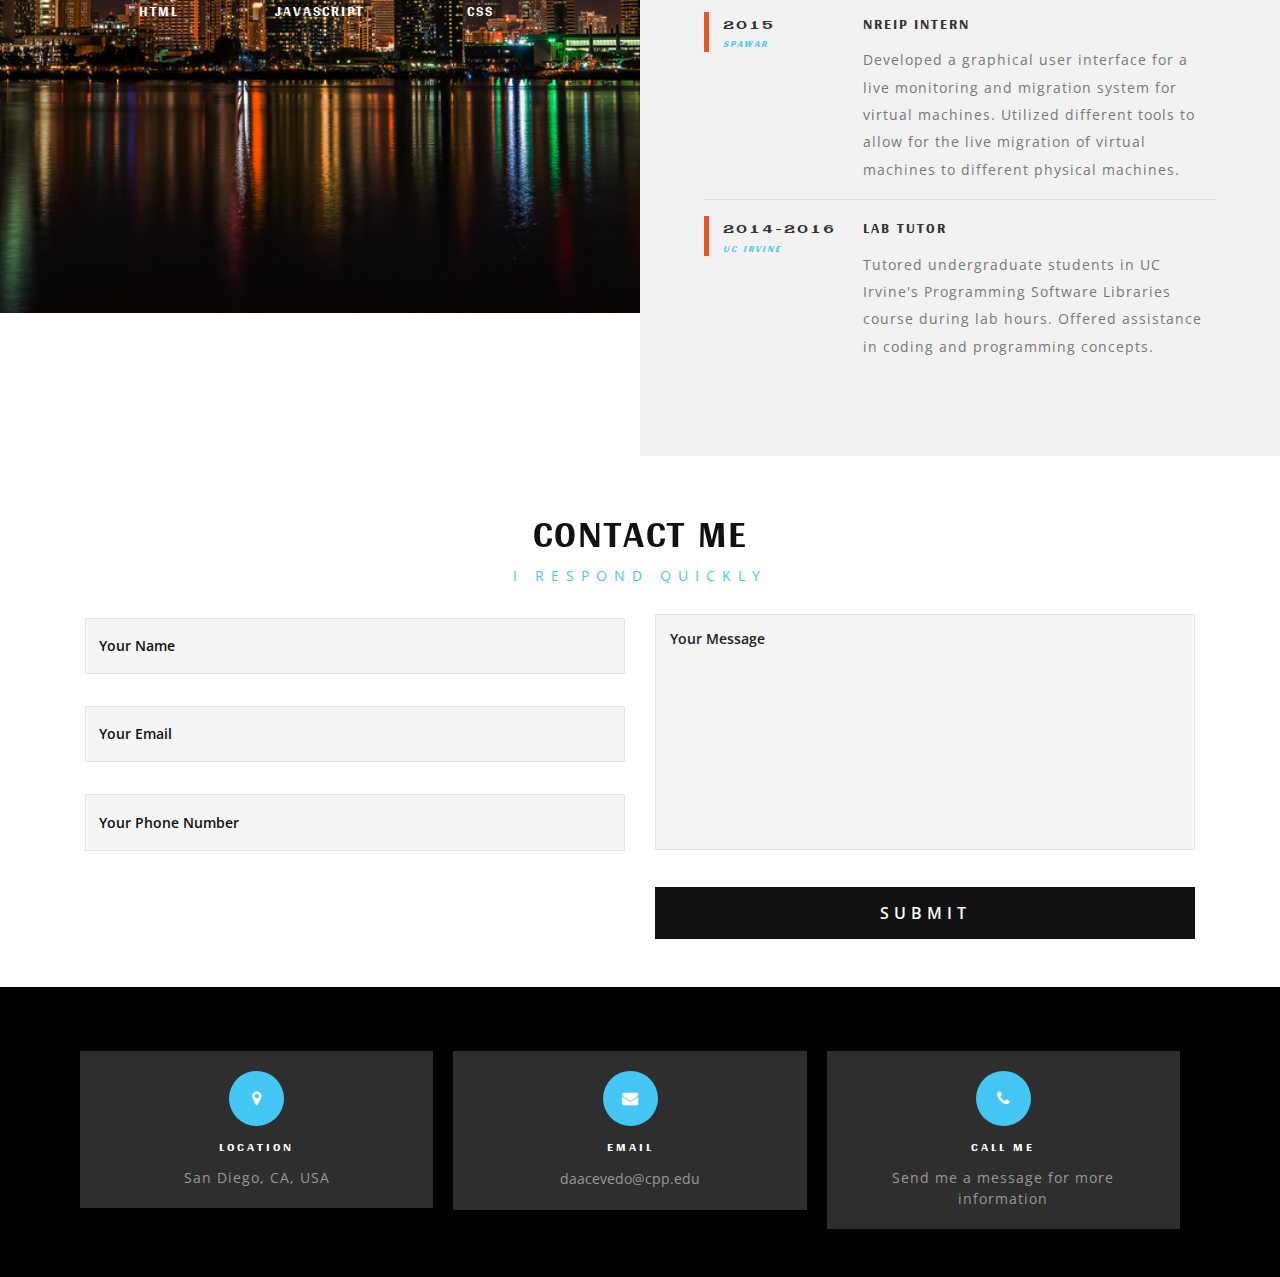
==== commit 1ae1ba8c: "Updated About Me" ====
--- a/index.html
+++ b/index.html
@@ -119,11 +119,15 @@
 				<div class="col-md-7 w3ls-agile-left">
 					<div class="w3ls-agile-left-info">
 						<h4>Graduate Student</h4>
-						<p>Master of Science, Computer Science - Cal Poly Pomona</p>
-					</div>
-					<div class="w3ls-agile-left-info">
+						<p>Master of Science, Computer Science - Cal Poly Pomona (2018)</p>
+					</div>
+                    <div class="w3ls-agile-left-info">
+                        <h4>Thesis Topic</h4>
+                        <p>Predictive Modeling in Baseball</p>
+                    </div>
+                    <div class="w3ls-agile-left-info">
 						<h4>Undergraduate Degree</h4>
-						<p>Bachelor of Science, Computer Science - UC Irvine</p>
+						<p>Bachelor of Science, Computer Science - UC Irvine (2016)</p>
 					</div>
                     <div class="w3ls-agile-left-info">
                         <h4>Previous Internships</h4>
@@ -132,6 +136,10 @@
                     <div class="w3ls-agile-left-info">
                         <h4>Born and Raised</h4>
                         <p>San Diego, CA</p>
+                    </div>
+                    <div class="w3ls-agile-left-info">
+                        <h4>Hobbies</h4>
+                        <p>Family, Friends, Baseball, Football, Video Games</p>
                     </div>
                     <div class="w3ls-agile-left-info">
 						<h4>Email Address</h4>
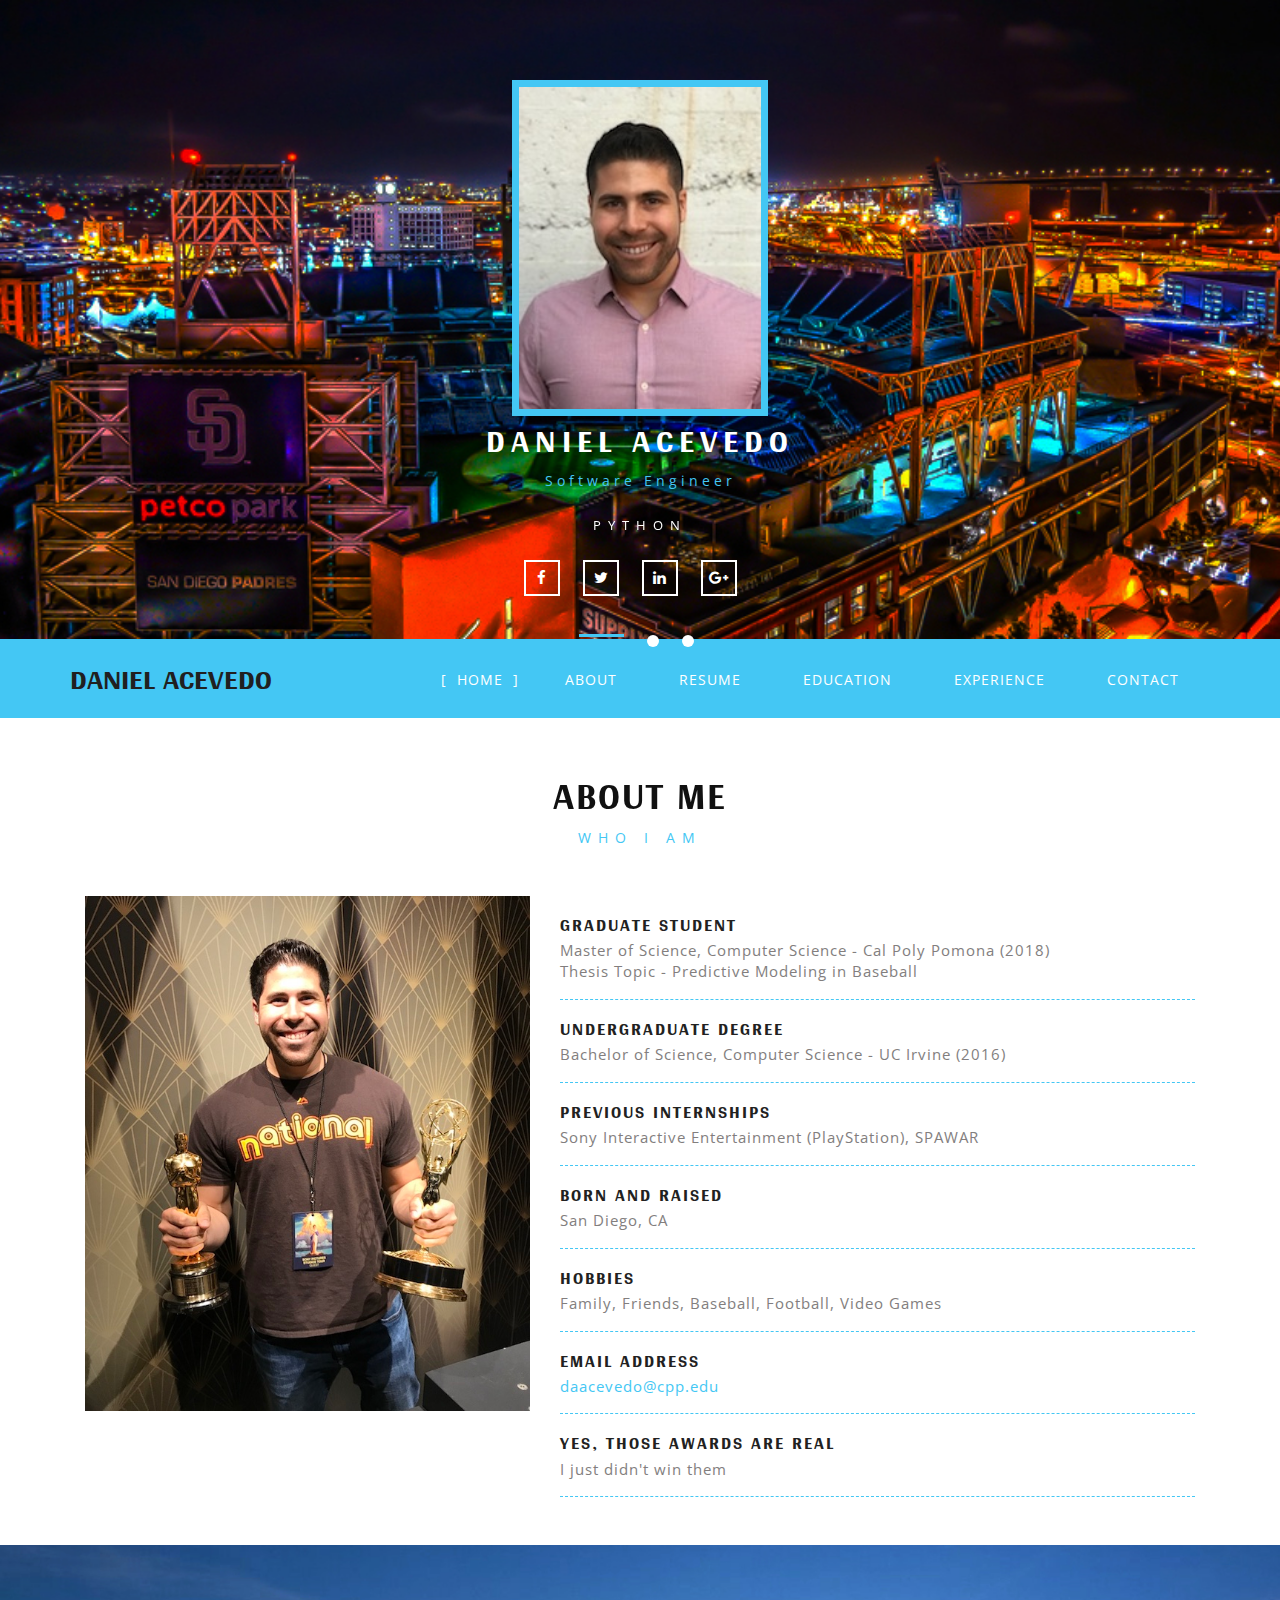
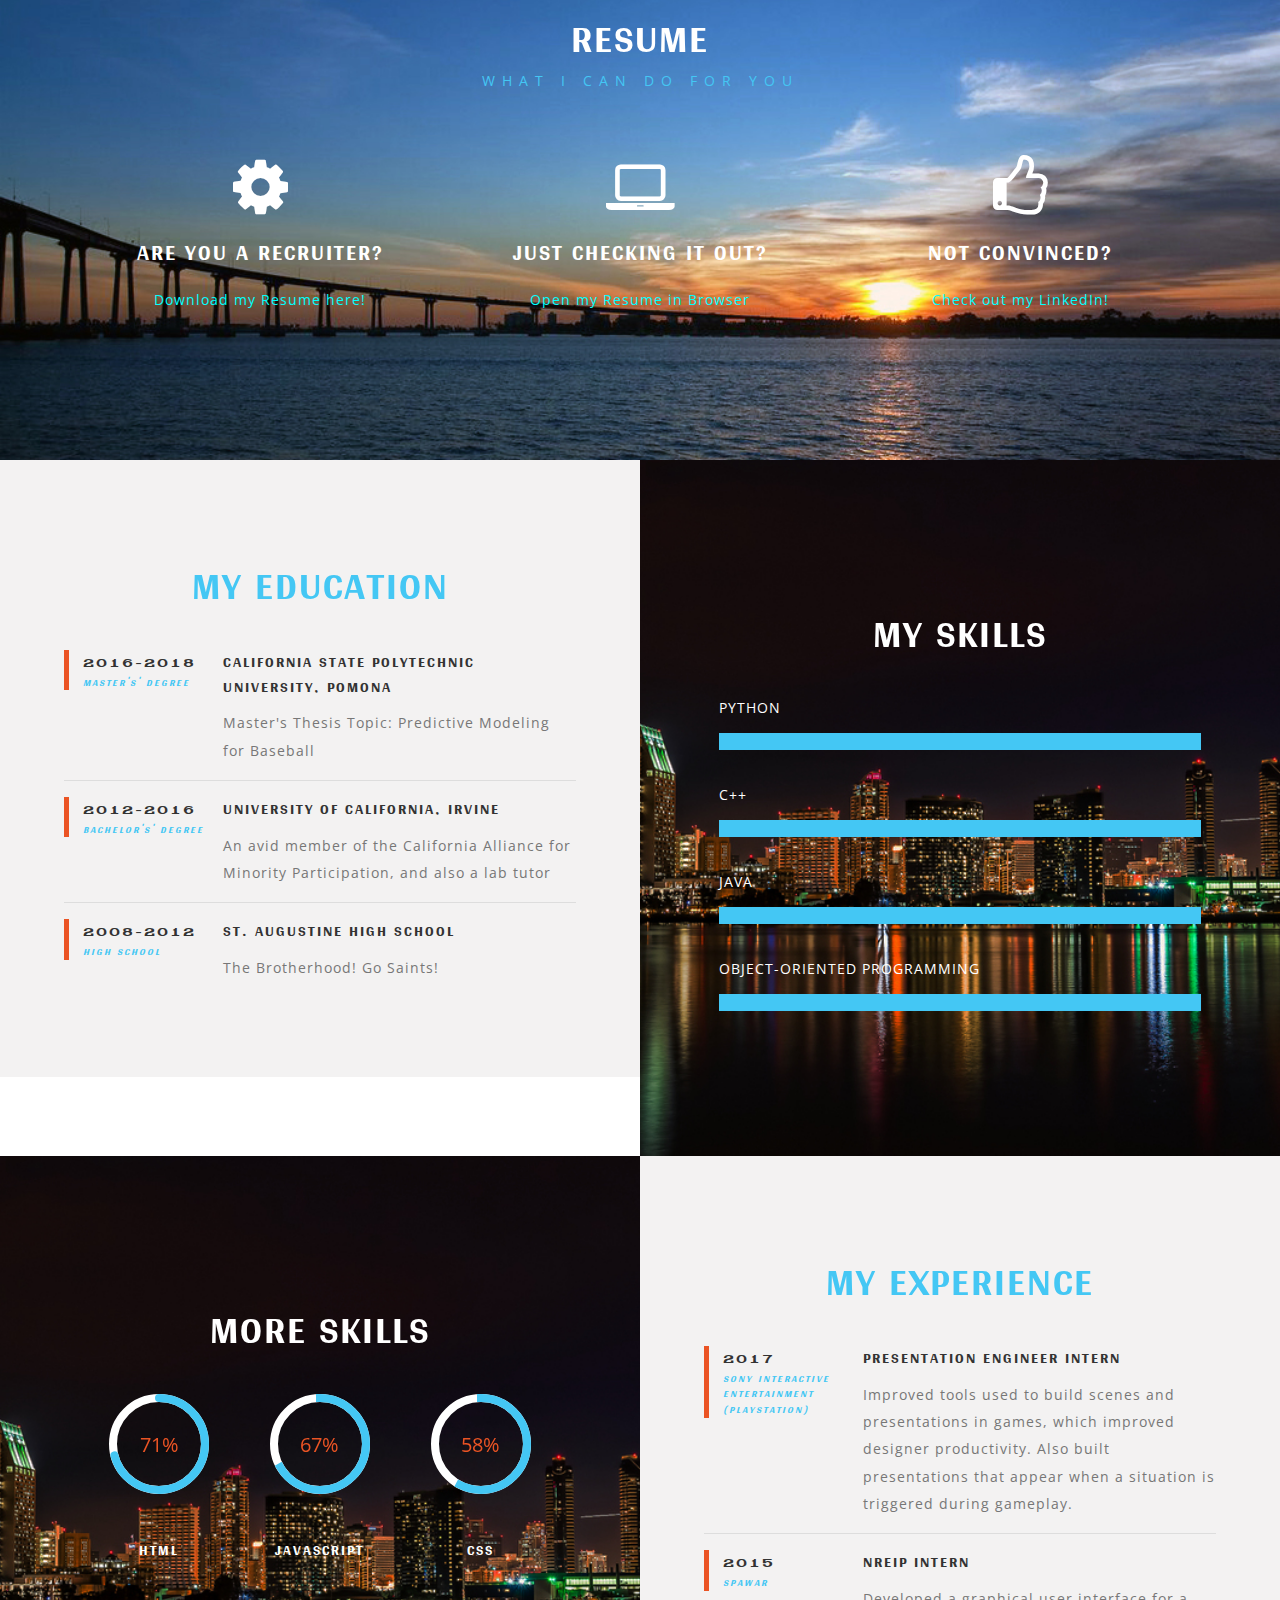
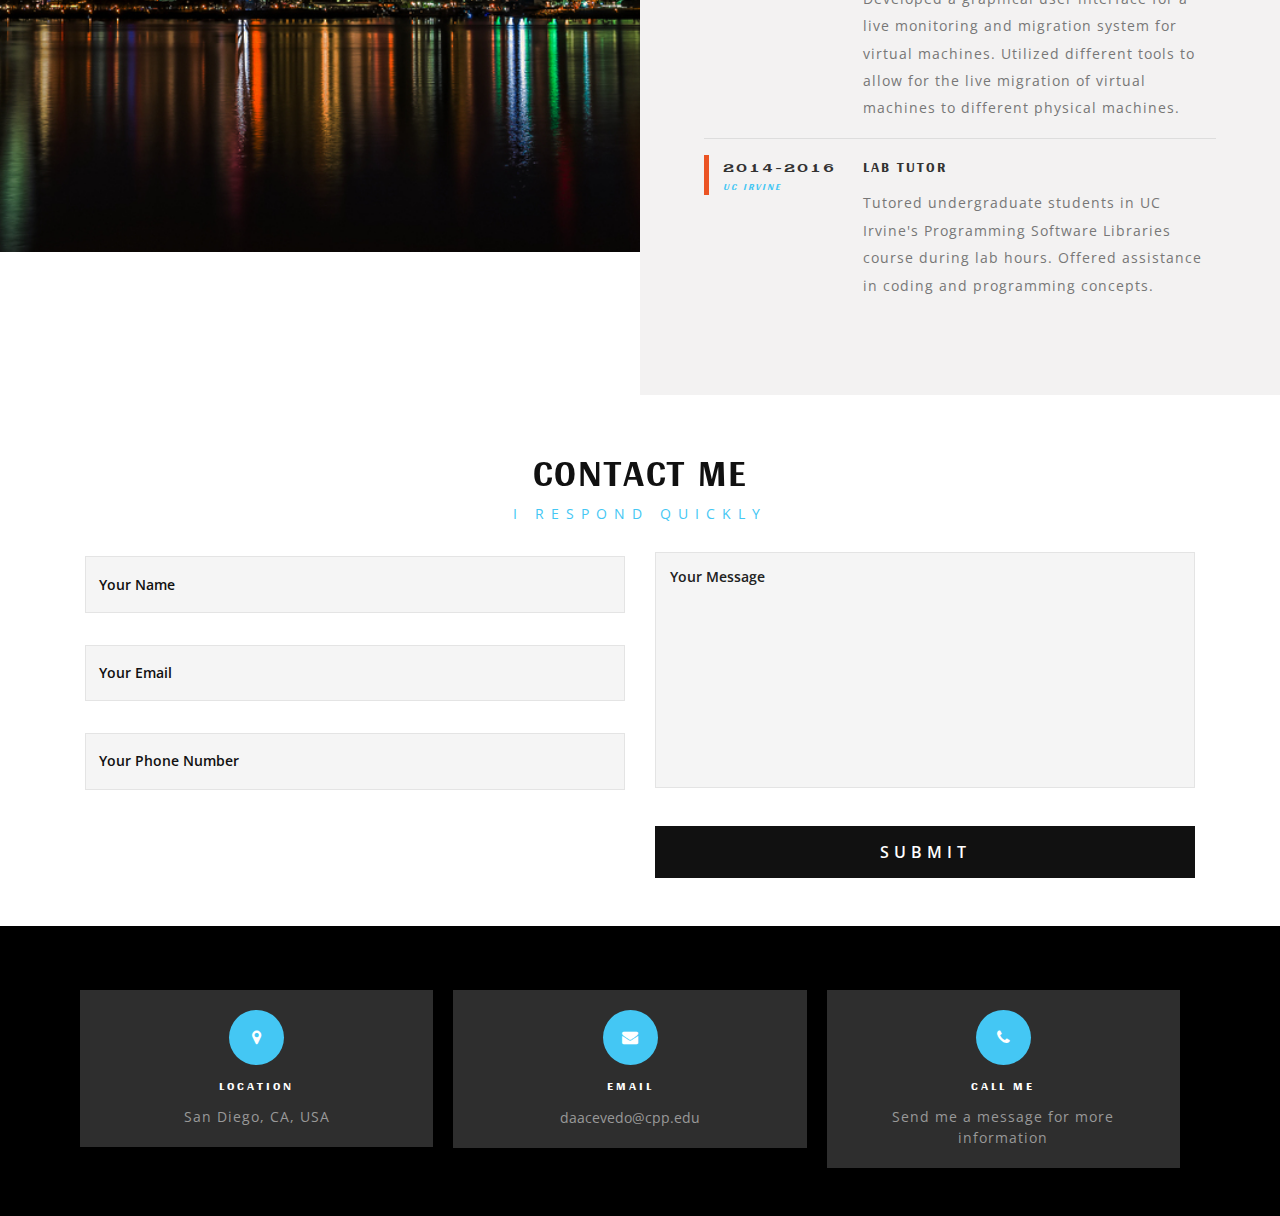
==== commit a65b6dca: "Updated About Me" ====
--- a/index.html
+++ b/index.html
@@ -120,11 +120,8 @@
 					<div class="w3ls-agile-left-info">
 						<h4>Graduate Student</h4>
 						<p>Master of Science, Computer Science - Cal Poly Pomona (2018)</p>
-					</div>
-                    <div class="w3ls-agile-left-info">
-                        <h4>Thesis Topic</h4>
-                        <p>Predictive Modeling in Baseball</p>
-                    </div>
+                        <p>Thesis Topic - Predictive Modeling in Baseball</p>
+					</div>
                     <div class="w3ls-agile-left-info">
 						<h4>Undergraduate Degree</h4>
 						<p>Bachelor of Science, Computer Science - UC Irvine (2016)</p>
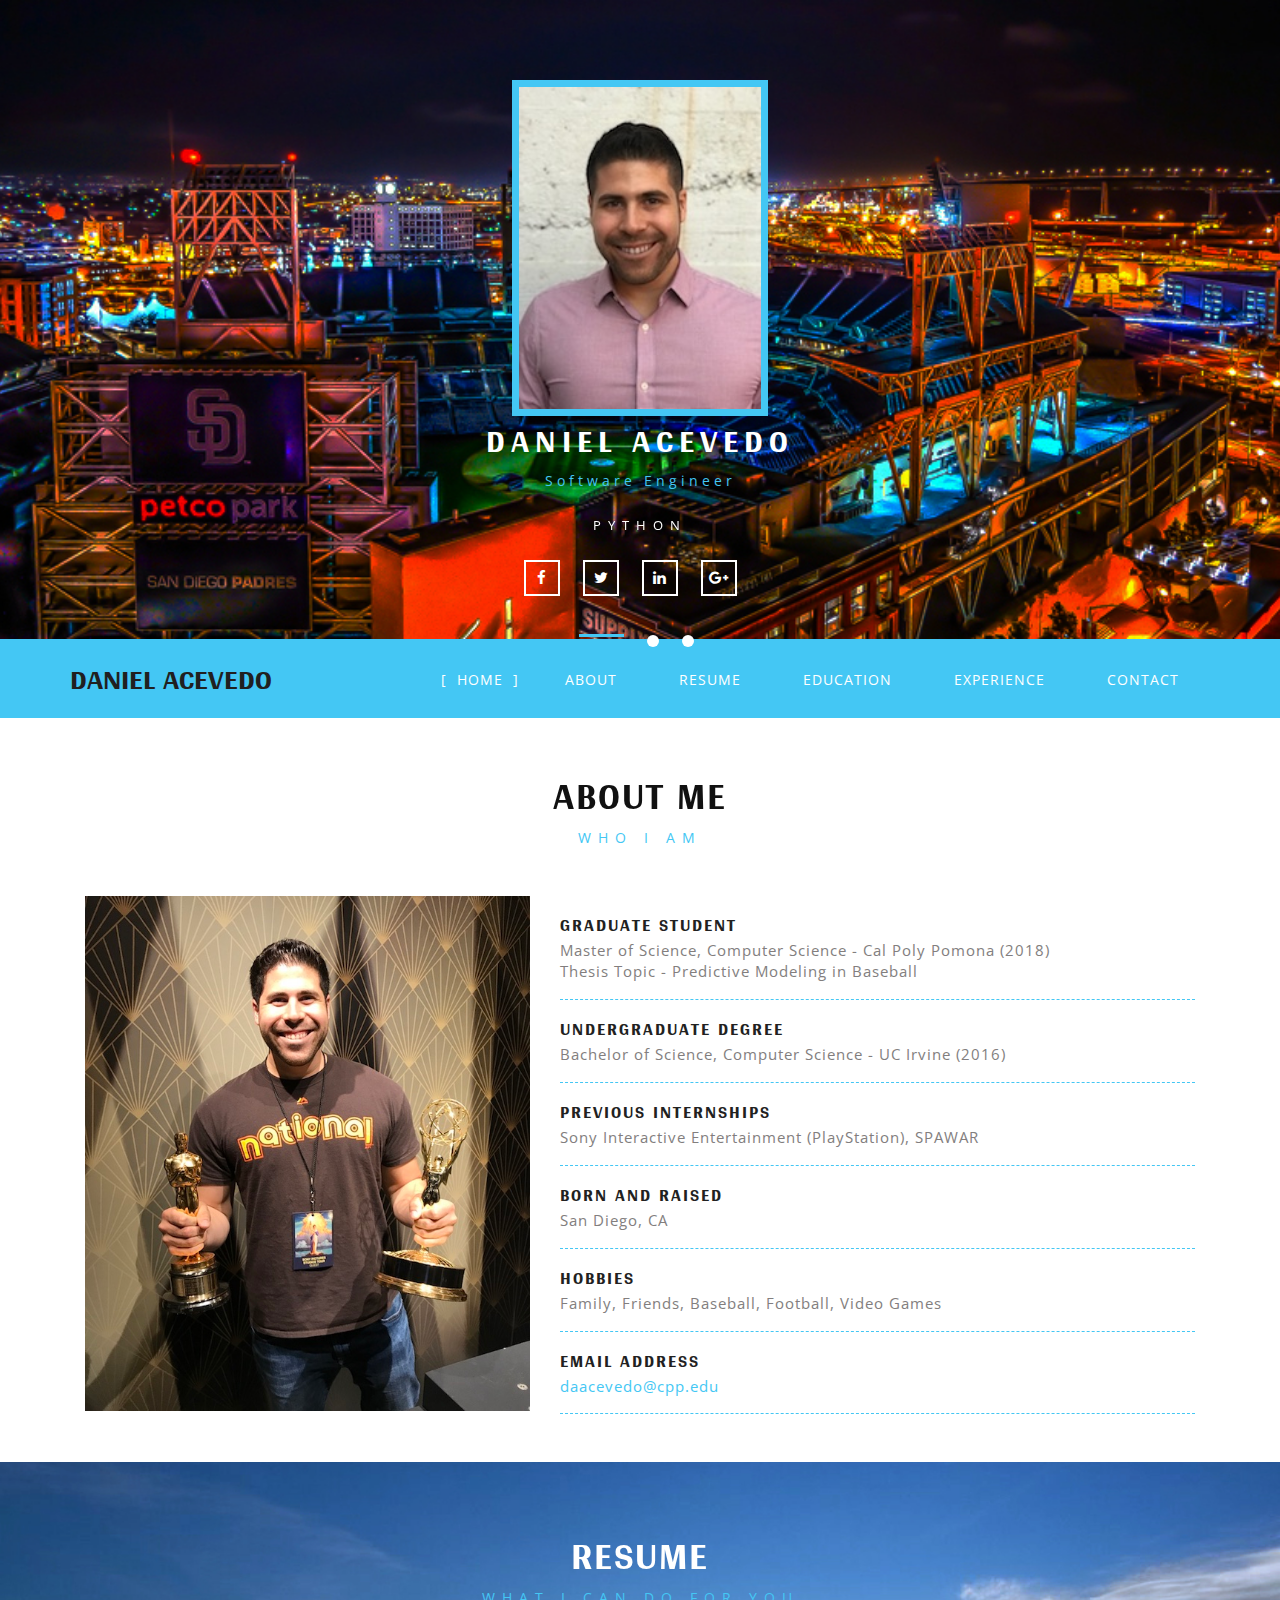
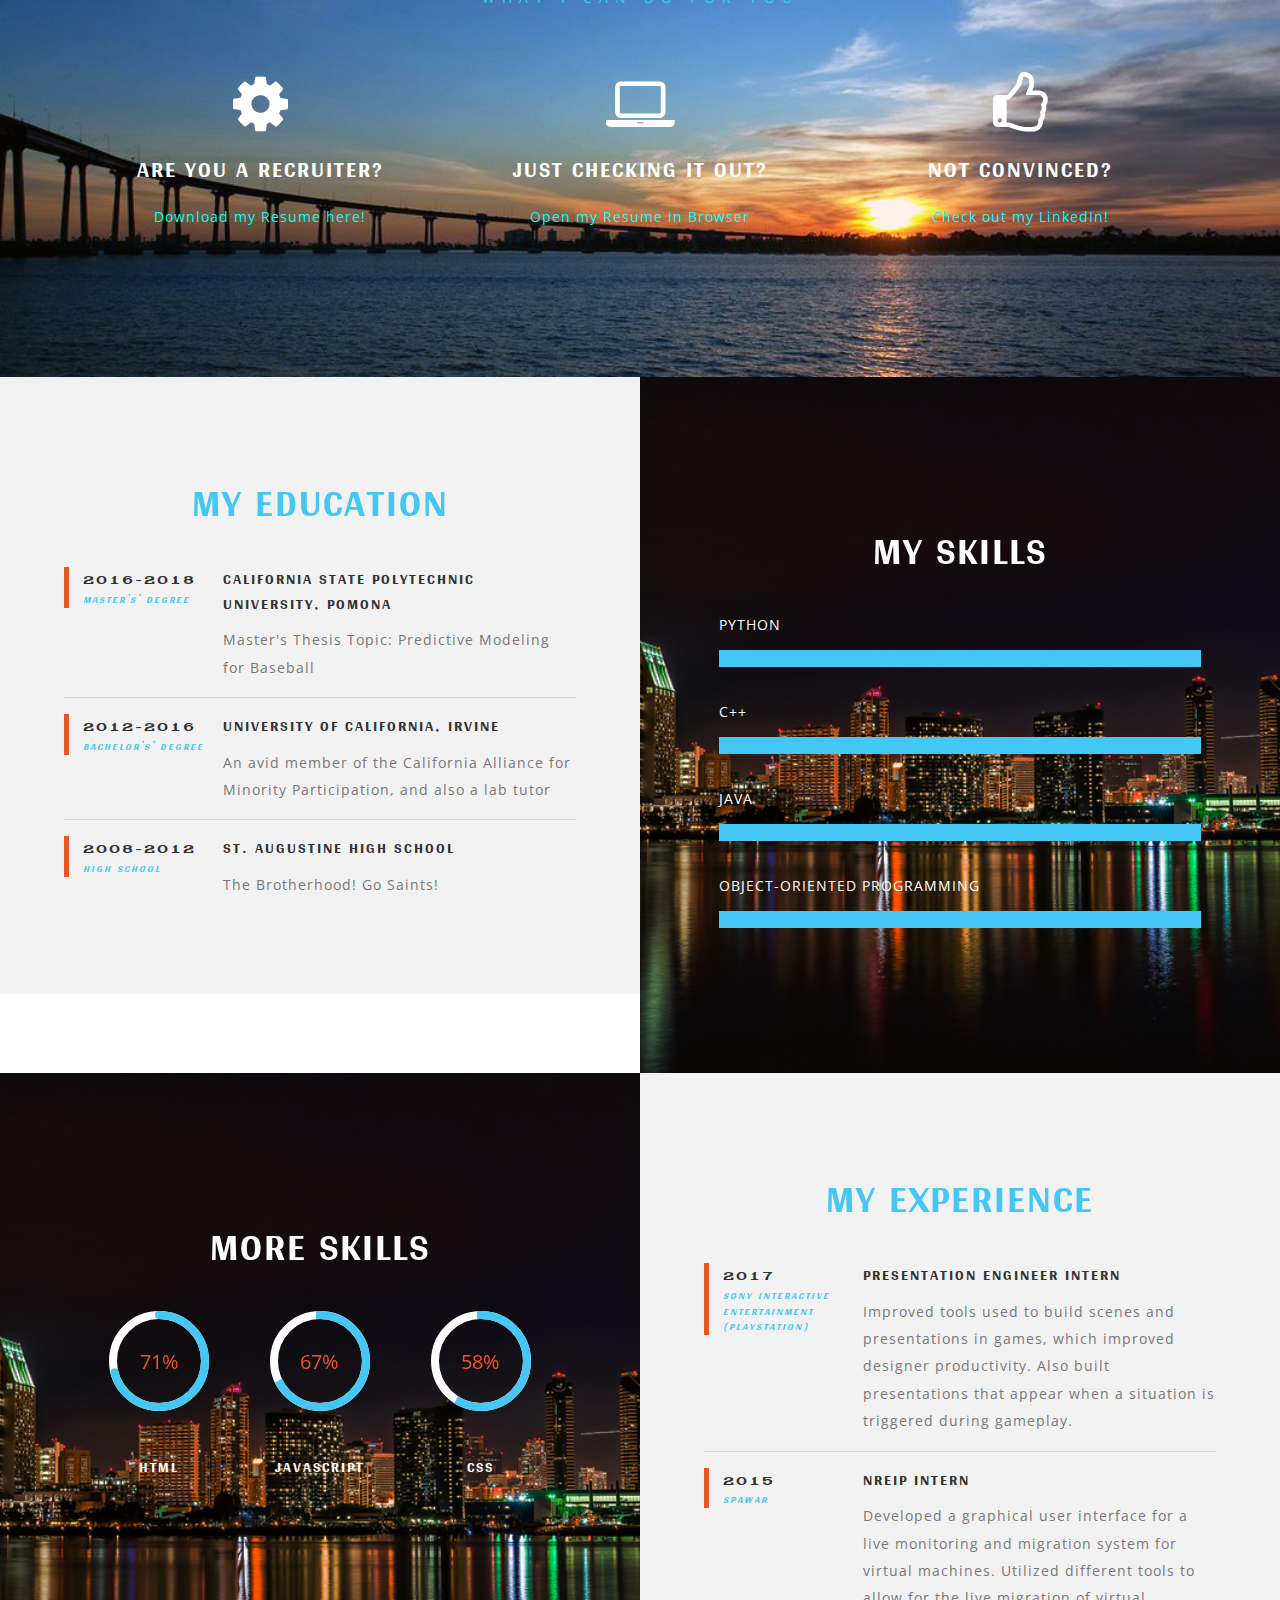
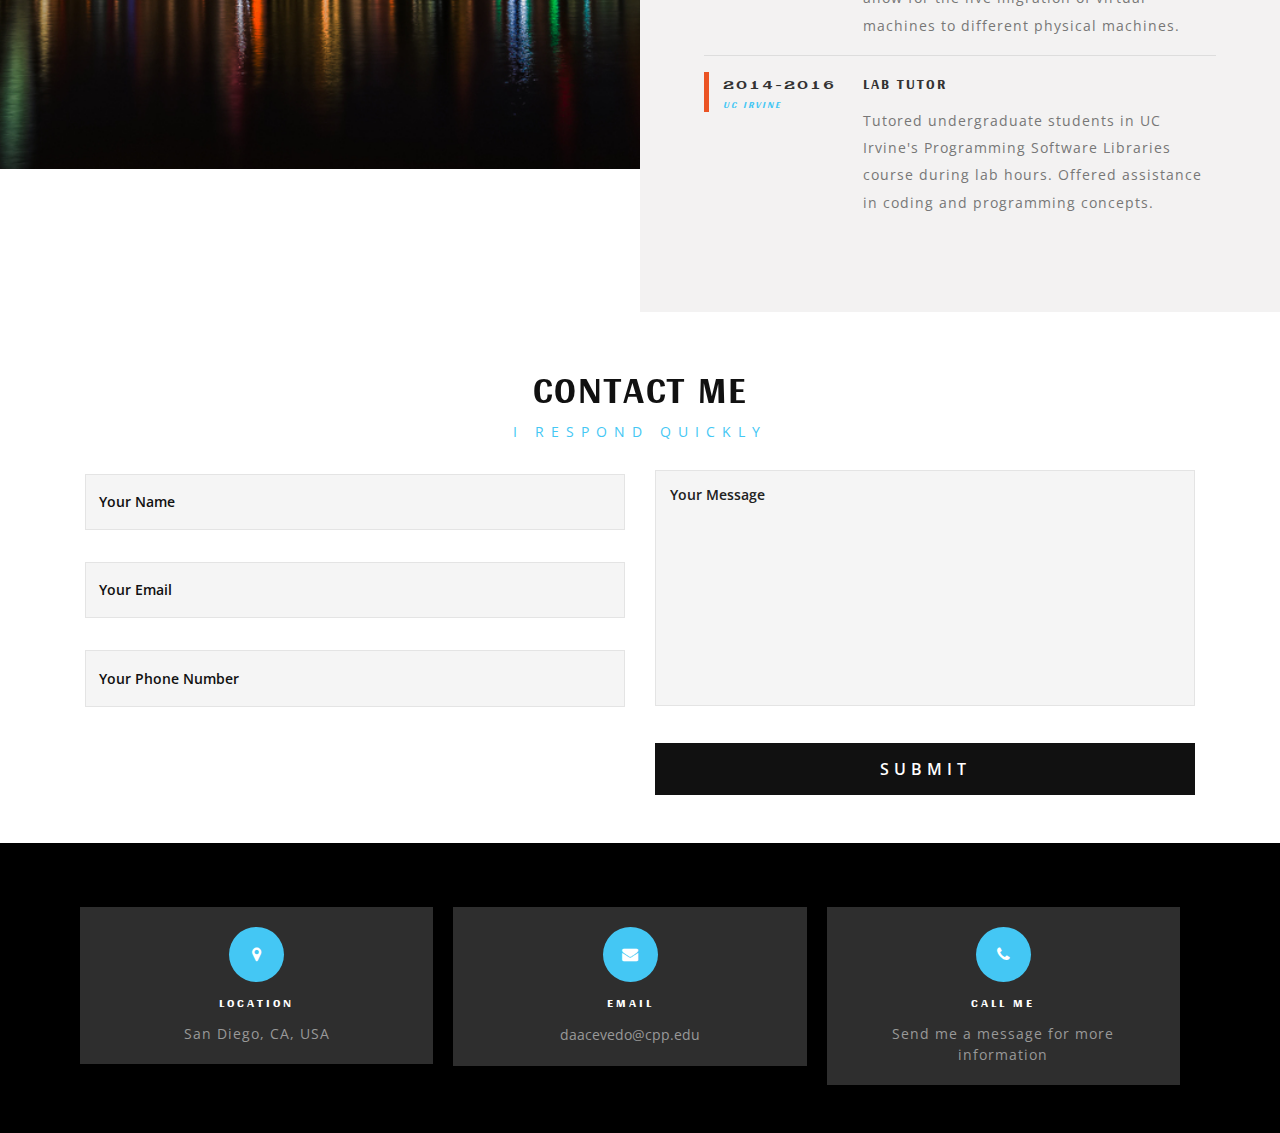
==== commit 1ec69587: "Updated About Me" ====
--- a/index.html
+++ b/index.html
@@ -142,10 +142,6 @@
 						<h4>Email Address</h4>
 						<p><a href="mailto:daacevedo@cpp.edu">daacevedo@cpp.edu</a></p>
 					</div>
-                    <div class="w3ls-agile-left-info">
-                        <h4>Yes, those awards are real</h4>
-                        <p>I just didn't win them</p>
-                    </div>
                 </div>
 				<div class="clearfix"> </div>
 			</div>
